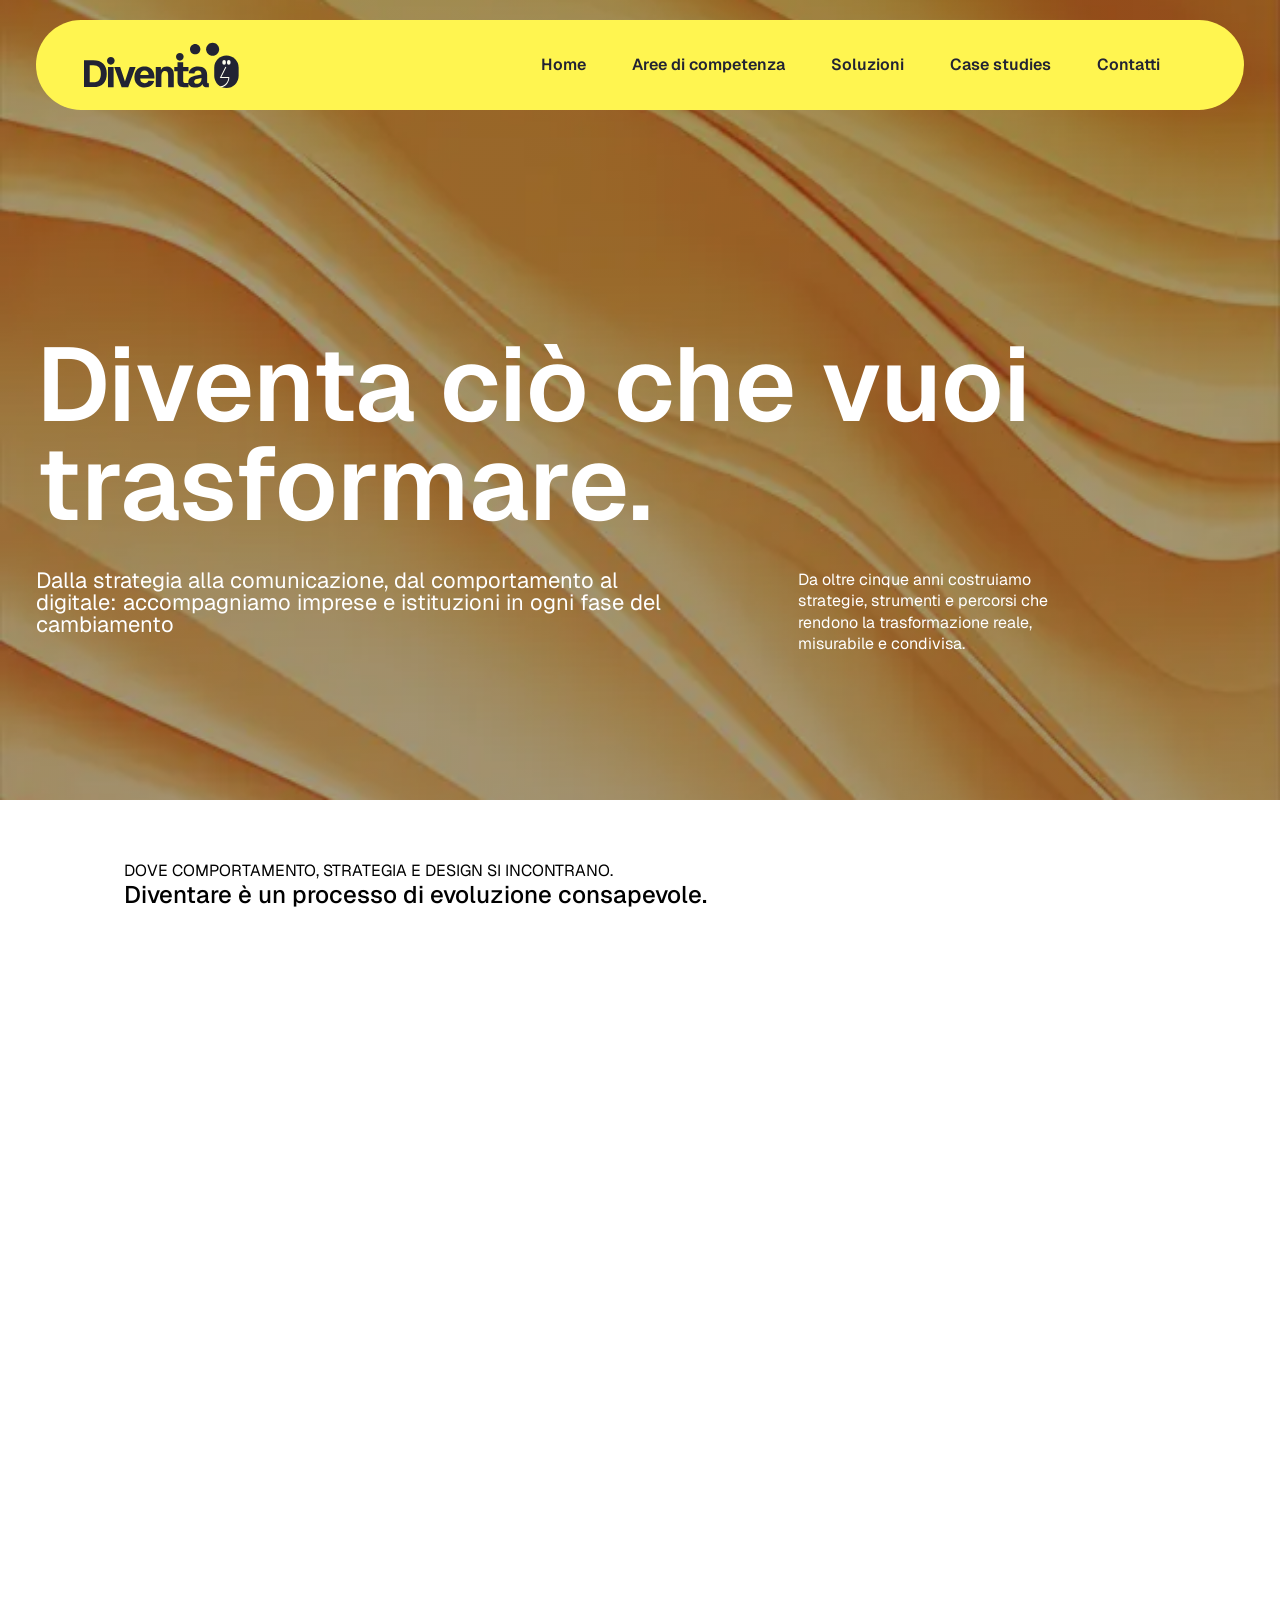
==== index.html @ 28623550 "delirio" ====
<!doctype html>
<html lang="it">
    <head>
        <meta charset="UTF-8" />
        <meta name="viewport" content="width=device-width, initial-scale=1.0" />
        <link rel="stylesheet" href="./css/style.css" />
        <title>Diventa</title>
    </head>
    <body>
        <section class="hero">
            <header class="header">
                <div class="contenuto-header">
                    <div class="container-logo">
                        <img src="./img/Logo.svg" />
                    </div>
                    <div class="container-menu">
                        <nav>
                            <a class="desktop-menu" href="index.html">Home</a>
                            <a class="desktop-menu" href="#"
                                >Aree di competenza</a
                            >
                            <a class="desktop-menu" href="#">Soluzioni</a>
                            <a class="desktop-menu" href="#">Case studies</a>
                            <a class="desktop-menu" href="#">Contatti</a>
                        </nav>

                        <img
                            class="hamburger-menu"
                            src="./img/hamburger_menu.svg"
                        />
                    </div>
                </div>
            </header>
            <div class="container-titolo-hero">
                <h1 class="display">Diventa ciò che vuoi trasformare.</h1>

                <div class="container-testo-hero">
                    <div class="testo1">
                        <h3>
                            Dalla strategia alla comunicazione, dal
                            comportamento al digitale: accompagniamo imprese e
                            istituzioni in ogni fase del cambiamento
                        </h3>
                    </div>

                    <div class="testo2">
                        <p>
                            Da oltre cinque anni costruiamo strategie, strumenti
                            e percorsi che rendono la trasformazione reale,
                            misurabile e condivisa.
                        </p>
                    </div>
                </div>
            </div>
        </section>
        <section class="editorial-intro">
            <div class="pre-titolo">
                <p>Dove comportamento, strategia e design si incontrano.</p>
            </div>
            <h2>Diventare è un processo di evoluzione consapevole.</h2>
            <div class="container-testo-editorial-intro"></div>
        </section>
        <br /><br /><br /><br /><br /><br /><br /><br /><br /><br /><br /><br /><br /><br /><br /><br /><br /><br /><br /><br /><br /><br /><br /><br /><br /><br /><br /><br /><br /><br /><br /><br /><br /><br /><br /><br /><br /><br /><br /><br /><br /><br /><br /><br /><br /><br /><br /><br /><br /><br /><br /><br /><br /><br /><br /><br /><br /><br /><br /><br /><br /><br /><br /><br /><br /><br /><br /><br /><br /><br /><br /><br /><br /><br /><br /><br /><br /><br /><br /><br /><br /><br /><br /><br /><br /><br /><br /><br /><br /><br /><br /><br /><br /><br /><br /><br /><br /><br /><br /><br /><br /><br /><br /><br /><br /><br /><br /><br /><br /><br /><br /><br /><br /><br /><br /><br /><br /><br /><br /><br /><br /><br /><br />
    </body>
</html>
---- css/style.css ----
/* Importazione del font Geist da Google Fonts */
@import url("https://fonts.googleapis.com/css2?family=Geist:wght@100..900&display=swap");

/* Reset universale: rimuove margini/padding di default e imposta il box-sizing */
* {
    margin: 0;
    padding: 0;
    box-sizing: border-box;
}

body {
    font-family: "Geist", sans-serif;
}

/*TIPOGRAFIA*/
.display {
    font-weight: 600;
    font-size: 72px;
    line-height: 85%;
    letter-spacing: -2%;
}
h1 {
    font-weight: 500;
    font-size: 64px;
    line-height: 95%;
    letter-spacing: -6%;
}
h2 {
    font-weight: 500;
    font-size: 32px;
    line-height: 98%;
    letter-spacing: 0%;
}
h3 {
    font-weight: 400;
    font-size: 22px;
    line-height: 100%;
    letter-spacing: -3%;
}
p {
    font-weight: 400;
    font-size: 16px;
    line-height: 135%;
    letter-spacing: -2%;
}
label {
    font-weight: 600;
    font-size: 14px;
    line-height: 140%;
    letter-spacing: 0%;
    text-transform: uppercase;
}
button {
    font-weight: 400;
    font-size: 14px;
    line-height: 120%;
    letter-spacing: -2%;
}
link {
    font-weight: 400;
    font-size: 10px;
    line-height: 95%;
    letter-spacing: -3%;
}

@media (min-width: 768px) {
    .display {
        font-weight: 600;
        font-size: 48px;
        line-height: 95%;
        letter-spacing: -3%;
    }
    h1 {
        font-weight: 500;
        font-size: 48px;
        line-height: 95%;
        letter-spacing: -3%;
    }
    h2 {
        font-weight: 500;
        font-size: 24px;
        line-height: 109%;
        letter-spacing: 0%;
    }
    h3 {
        font-weight: 400;
        font-size: 22px;
        line-height: 100%;
        letter-spacing: -3%;
    }
    p {
        font-weight: 400;
        font-size: 16px;
        line-height: 135%;
        letter-spacing: -2%;
    }
    label {
        font-weight: 600;
        font-size: 14px;
        line-height: 140%;
        letter-spacing: 0%;
        text-transform: uppercase;
    }
    button {
        font-weight: 400;
        font-size: 14px;
        line-height: 120%;
        letter-spacing: -2%;
    }
    link {
        font-weight: 400;
        font-size: 10px;
        line-height: 95%;
        letter-spacing: -3%;
    }
}

/* Hero section: sfondo con overlay scuro per migliorare la leggibilità del testo */
.hero {
    background-image:
        linear-gradient(rgba(31, 31, 31, 0.4), rgba(31, 31, 31, 0.4)),
        url(../img/header_bg.webp);
    width: 100%;
    height: 800px;
    background-size: cover;
    background-position: center;
    background-repeat: no-repeat;
    align-items: center;
    padding: 20px 36px;
    justify-items: center;
}

/* Barra di navigazione: posizionata in modo "sticky" per rimanere visibile allo scroll */
.header {
    background-color: #fff550;
    width: 100%;
    height: 90px;
    border-radius: 49px;
    display: flex;
    flex-direction: row;
    position: sticky;
    top: 20px;
    z-index: 1000;
}

.contenuto-header {
    width: 100%;
    display: flex;
    align-items: center;
    padding: 0 48px;
}

.container-logo {
    display: inline-block;
}

/* Stile globale per i link della navigazione */
a {
    color: #222333;
    text-decoration: none;
    font-size: 16px;
    line-height: 120%;
    letter-spacing: -2%;
    font-weight: 600;
}

/* Media Query: Tablet e Smartphone (sotto i 1024px) */
@media (max-width: 1023px) {
    .desktop-menu {
        display: none; /* Nasconde il menu esteso */
    }
    .container-menu {
        display: flex;
        flex-direction: row-reverse;
        flex-grow: 1;
    }
}

/* Media Query: Desktop (sopra i 1024px) */
@media (min-width: 1024px) {
    .hamburger-menu {
        display: none; /* Nasconde l'icona menu mobile */
    }
    .container-menu {
        flex-grow: 1;
    }
    .container-menu nav {
        display: flex;
        flex-direction: row;
        justify-content: flex-end;
        width: 100%;
        gap: 46px;
        padding-right: 36px;
        box-sizing: border-box;
    }
}

/* Sezione titolo principale: posizionata dinamicamente rispetto alla viewport */
.container-titolo-hero {
    position: relative;
    top: 25vh;
    width: 80vw;
}

.display {
    color: white;
}

/* Contenitore per i testi secondari sotto il titolo */
.container-testo-hero {
    display: flex;
    flex-direction: column;
    position: relative;
    top: 36px;
}

.testo1 {
    color: white;
}

.testo2 {
    position: relative;
    top: 12px;
    color: white;
}

/* Responsive: Aumento dimensioni font e gestione spazi per Tablet/Desktop */
@media (min-width: 768px) {
    .container-titolo-hero h1 {
        font-size: 72px;
    }
    .testo2 {
        top: 24px;
        width: 53%; /* Riduce la larghezza per una migliore leggibilità */
    }
}

/* Responsive: Ottimizzazione finale per Desktop */
@media (min-width: 1024px) {
    .container-titolo-hero h1 {
        font-size: 104px;
    }

    .container-testo-hero {
        flex-direction: row; /* Dispone testo1 e testo2 affiancati */
    }

    .testo1 {
        padding-right: 106px;
    }

    .testo2 {
        top: 0px; /* Allineamento corretto quando in riga */
    }
}

.editorial-intro {
    width: 100%;
    height: 607px;
    align-items: center;
    padding: 60px 124px;
    justify-items: center;
}

.pre-titolo {
    font-weight: 600;
    font-size: 14px;
    line-height: 100%;
    letter-spacing: 0%;
    text-transform: uppercase;
}
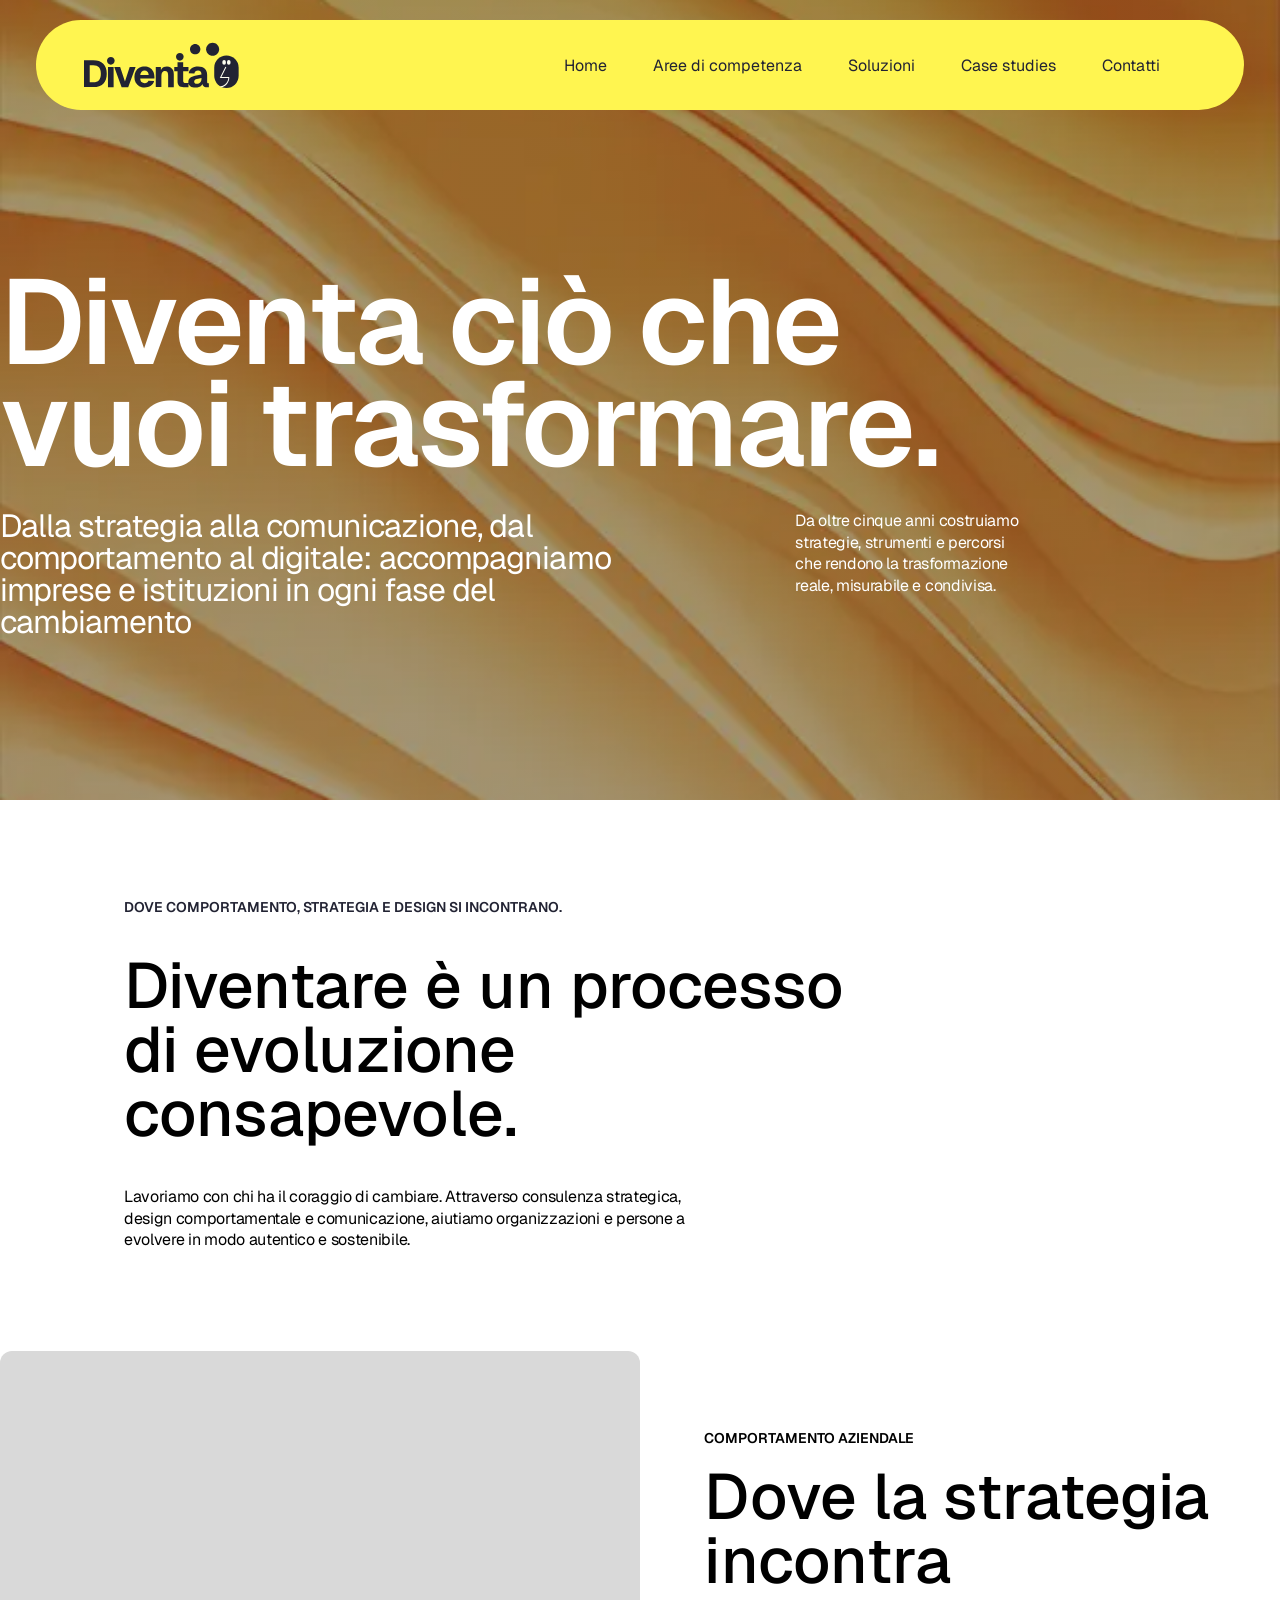
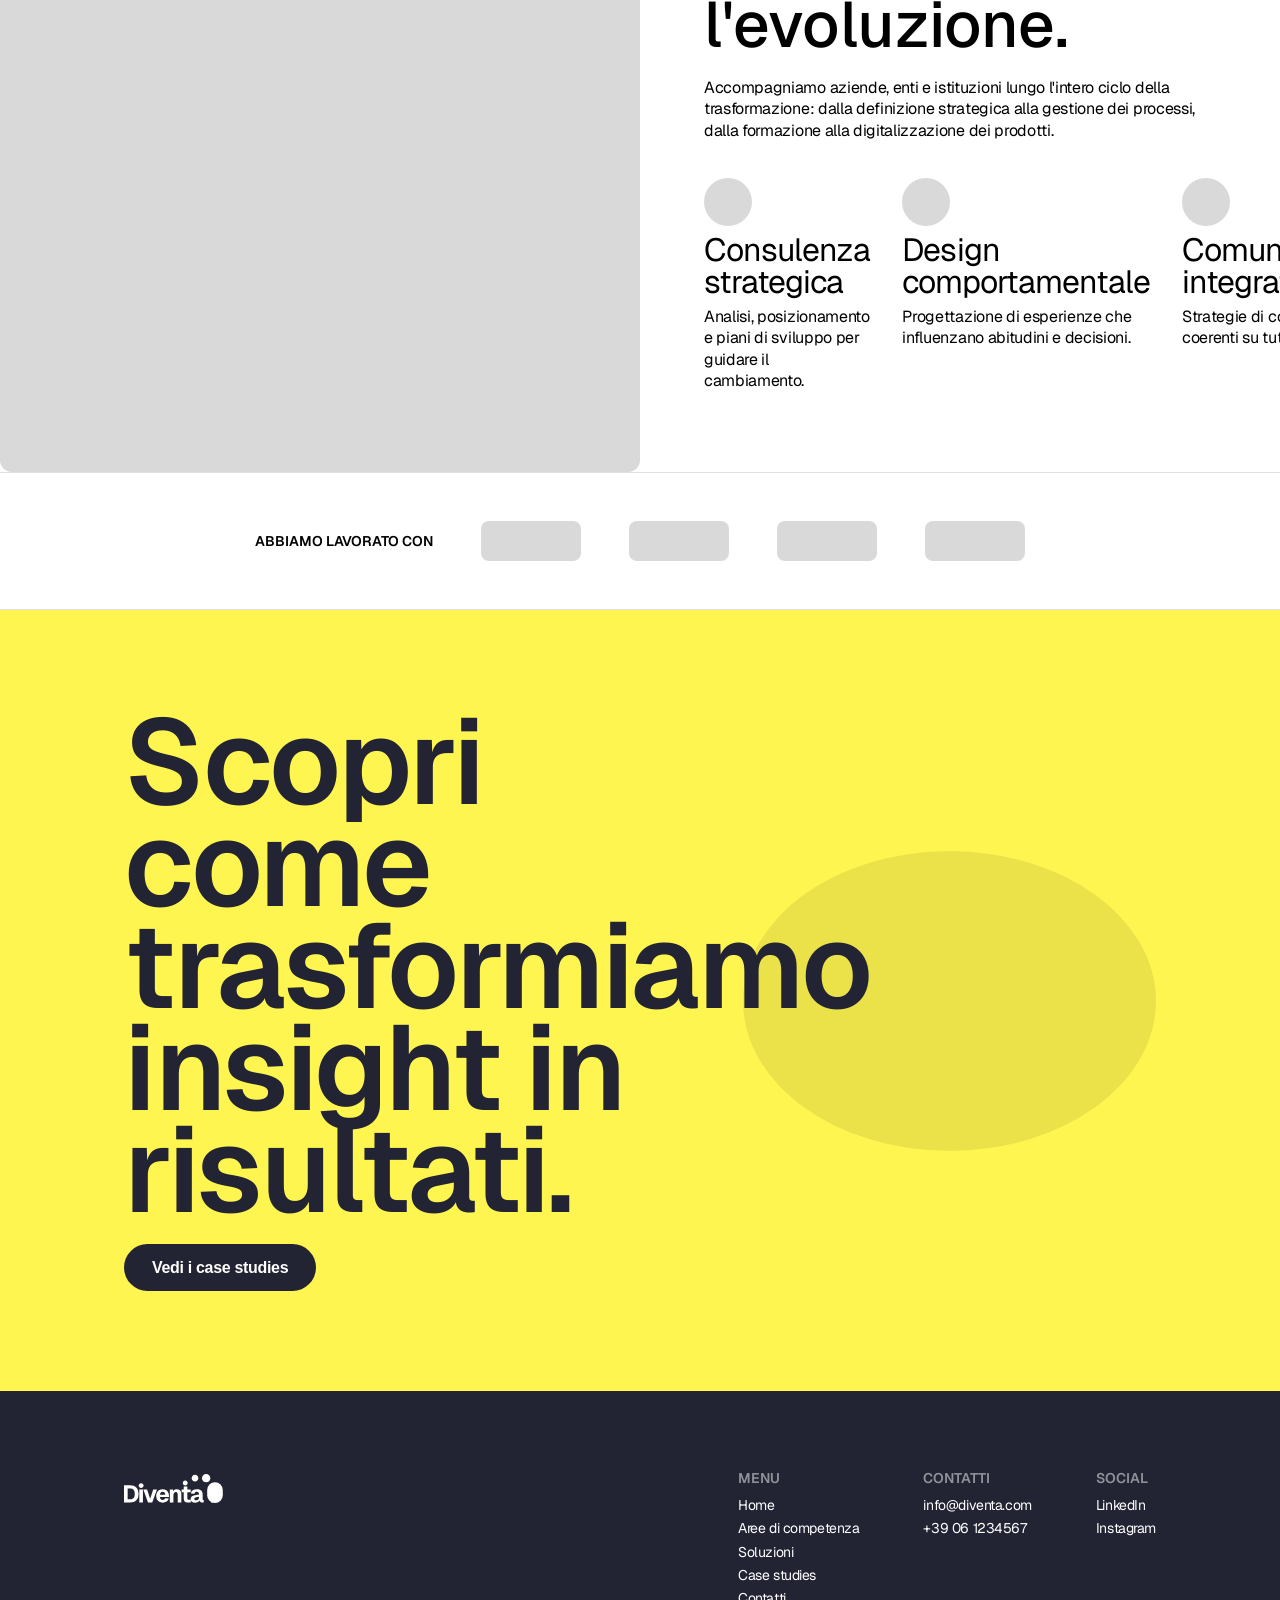
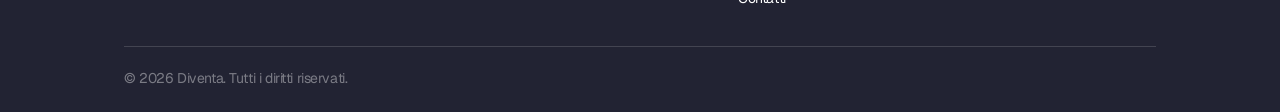
==== commit 0fbc2b0d: "tipografy" ====
--- a/index.html
+++ b/index.html
@@ -7,7 +7,7 @@
         <title>Diventa</title>
     </head>
     <body>
-        <section class="hero">
+        <div class="container-header">
             <header class="header">
                 <div class="contenuto-header">
                     <div class="container-logo">
@@ -31,6 +31,9 @@
                     </div>
                 </div>
             </header>
+        </div>
+
+        <section class="hero">
             <div class="container-titolo-hero">
                 <h1 class="display">Diventa ciò che vuoi trasformare.</h1>
 
@@ -53,13 +56,96 @@
                 </div>
             </div>
         </section>
+        <!-- Editorial Intro -->
         <section class="editorial-intro">
-            <div class="pre-titolo">
-                <p>Dove comportamento, strategia e design si incontrano.</p>
+            <p class="pre-titolo">Dove comportamento, strategia e design si incontrano.</p>
+            <h2>Diventare è un processo di evoluzione consapevole.</h2>
+            <div class="container-testo-editorial-intro">
+                <p>Lavoriamo con chi ha il coraggio di cambiare. Attraverso consulenza strategica, design comportamentale e comunicazione, aiutiamo organizzazioni e persone a evolvere in modo autentico e sostenibile.</p>
             </div>
-            <h2>Diventare è un processo di evoluzione consapevole.</h2>
-            <div class="container-testo-editorial-intro"></div>
         </section>
-        <br /><br /><br /><br /><br /><br /><br /><br /><br /><br /><br /><br /><br /><br /><br /><br /><br /><br /><br /><br /><br /><br /><br /><br /><br /><br /><br /><br /><br /><br /><br /><br /><br /><br /><br /><br /><br /><br /><br /><br /><br /><br /><br /><br /><br /><br /><br /><br /><br /><br /><br /><br /><br /><br /><br /><br /><br /><br /><br /><br /><br /><br /><br /><br /><br /><br /><br /><br /><br /><br /><br /><br /><br /><br /><br /><br /><br /><br /><br /><br /><br /><br /><br /><br /><br /><br /><br /><br /><br /><br /><br /><br /><br /><br /><br /><br /><br /><br /><br /><br /><br /><br /><br /><br /><br /><br /><br /><br /><br /><br /><br /><br /><br /><br /><br /><br /><br /><br /><br /><br /><br /><br /><br />
+
+        <!-- Strategia -->
+        <section class="strategia">
+            <div class="strategia-img">
+                <div class="placeholder-img" aria-label="Immagine placeholder"></div>
+            </div>
+            <div class="strategia-contenuto">
+                <p class="pre-titolo">Comportamento aziendale</p>
+                <h2>Dove la strategia incontra l'evoluzione.</h2>
+                <p>Accompagniamo aziende, enti e istituzioni lungo l'intero ciclo della trasformazione: dalla definizione strategica alla gestione dei processi, dalla formazione alla digitalizzazione dei prodotti.</p>
+                <div class="strategia-features">
+                    <div class="feature">
+                        <div class="feature-icon placeholder-icon"></div>
+                        <h3>Consulenza strategica</h3>
+                        <p>Analisi, posizionamento e piani di sviluppo per guidare il cambiamento.</p>
+                    </div>
+                    <div class="feature">
+                        <div class="feature-icon placeholder-icon"></div>
+                        <h3>Design comportamentale</h3>
+                        <p>Progettazione di esperienze che influenzano abitudini e decisioni.</p>
+                    </div>
+                    <div class="feature">
+                        <div class="feature-icon placeholder-icon"></div>
+                        <h3>Comunicazione integrata</h3>
+                        <p>Strategie di comunicazione coerenti su tutti i canali.</p>
+                    </div>
+                </div>
+            </div>
+        </section>
+
+        <!-- Partner -->
+        <section class="partner">
+            <p class="pre-titolo">Abbiamo lavorato con</p>
+            <div class="partner-loghi">
+                <div class="placeholder-logo" aria-label="Logo partner 1"></div>
+                <div class="placeholder-logo" aria-label="Logo partner 2"></div>
+                <div class="placeholder-logo" aria-label="Logo partner 3"></div>
+                <div class="placeholder-logo" aria-label="Logo partner 4"></div>
+            </div>
+        </section>
+
+        <!-- CTA Case Studies -->
+        <section class="cta-case-studies">
+            <div class="cta-contenuto">
+                <h2 class="display">Scopri come trasformiamo insight in risultati.</h2>
+                <button>Vedi i case studies</button>
+            </div>
+            <div class="cta-decorazioni">
+                <div class="placeholder-img placeholder-deco" aria-label="Decorazione"></div>
+            </div>
+        </section>
+
+        <!-- Footer -->
+        <footer class="footer">
+            <div class="footer-top">
+                <div class="footer-logo">
+                    <img src="./img/Logo.svg" alt="Diventa logo" />
+                </div>
+                <nav class="footer-nav">
+                    <div class="footer-col">
+                        <p class="pre-titolo">Menu</p>
+                        <a href="index.html" class="link">Home</a>
+                        <a href="#" class="link">Aree di competenza</a>
+                        <a href="#" class="link">Soluzioni</a>
+                        <a href="#" class="link">Case studies</a>
+                        <a href="#" class="link">Contatti</a>
+                    </div>
+                    <div class="footer-col">
+                        <p class="pre-titolo">Contatti</p>
+                        <span class="link">info@diventa.com</span>
+                        <span class="link">+39 06 1234567</span>
+                    </div>
+                    <div class="footer-col">
+                        <p class="pre-titolo">Social</p>
+                        <a href="#" class="link">LinkedIn</a>
+                        <a href="#" class="link">Instagram</a>
+                    </div>
+                </nav>
+            </div>
+            <div class="footer-bottom">
+                <span class="link">&copy; 2026 Diventa. Tutti i diritti riservati.</span>
+            </div>
+        </footer>
     </body>
 </html>
--- a/css/style.css
+++ b/css/style.css
@@ -12,106 +12,148 @@
     font-family: "Geist", sans-serif;
 }
 
-/*TIPOGRAFIA*/
+/*TIPOGRAFIA — Mobile first (base) */
 .display {
     font-weight: 600;
-    font-size: 72px;
+    font-size: 48px;
     line-height: 85%;
-    letter-spacing: -2%;
+    letter-spacing: -0.02em;
 }
 h1 {
     font-weight: 500;
-    font-size: 64px;
+    font-size: 48px;
     line-height: 95%;
-    letter-spacing: -6%;
+    letter-spacing: -0.06em;
 }
 h2 {
     font-weight: 500;
-    font-size: 32px;
+    font-size: 36px;
     line-height: 98%;
-    letter-spacing: 0%;
+    letter-spacing: 0;
 }
 h3 {
     font-weight: 400;
     font-size: 22px;
     line-height: 100%;
-    letter-spacing: -3%;
+    letter-spacing: -0.03em;
 }
 p {
     font-weight: 400;
     font-size: 16px;
     line-height: 135%;
-    letter-spacing: -2%;
+    letter-spacing: -0.02em;
 }
 label {
     font-weight: 600;
     font-size: 14px;
     line-height: 140%;
-    letter-spacing: 0%;
+    letter-spacing: 0;
     text-transform: uppercase;
 }
 button {
     font-weight: 400;
     font-size: 14px;
     line-height: 120%;
-    letter-spacing: -2%;
-}
-link {
+    letter-spacing: -0.02em;
+}
+.link {
     font-weight: 400;
     font-size: 10px;
     line-height: 95%;
-    letter-spacing: -3%;
-}
-
+    letter-spacing: -0.03em;
+}
+
+/* Tipografia — Tablet */
 @media (min-width: 768px) {
     .display {
+        font-size: 72px;
+        line-height: 95%;
+        letter-spacing: -0.03em;
+    }
+    h1 {
+        font-size: 64px;
+        line-height: 95%;
+        letter-spacing: -0.03em;
+    }
+    h2 {
+        font-size: 32px;
+        line-height: 100%;
+    }
+    h3 {
+        font-size: 26px;
+    }
+    h4 {
+        font-weight: 400;
+        font-size: 20px;
+        line-height: 100%;
+        letter-spacing: -0.02em;
+    }
+    h5 {
+        font-weight: 400;
+        font-size: 12px;
+        line-height: 100%;
+        letter-spacing: -0.02em;
+    }
+    h6 {
         font-weight: 600;
-        font-size: 48px;
-        line-height: 95%;
-        letter-spacing: -3%;
-    }
-    h1 {
-        font-weight: 500;
-        font-size: 48px;
-        line-height: 95%;
-        letter-spacing: -3%;
-    }
-    h2 {
-        font-weight: 500;
-        font-size: 24px;
-        line-height: 109%;
-        letter-spacing: 0%;
-    }
-    h3 {
+        font-size: 14px;
+        line-height: 100%;
+        letter-spacing: 0;
+        text-transform: uppercase;
+    }
+    .p1 {
         font-weight: 400;
-        font-size: 22px;
-        line-height: 100%;
-        letter-spacing: -3%;
-    }
-    p {
+        font-size: 32px;
+        line-height: 135%;
+        letter-spacing: -0.02em;
+    }
+    .p2 {
         font-weight: 400;
         font-size: 16px;
         line-height: 135%;
-        letter-spacing: -2%;
-    }
-    label {
+        letter-spacing: -0.02em;
+    }
+    .p3 {
         font-weight: 600;
         font-size: 14px;
         line-height: 140%;
-        letter-spacing: 0%;
+        letter-spacing: 0;
         text-transform: uppercase;
     }
     button {
+        font-weight: 600;
+        font-size: 16px;
+    }
+    .link {
+        font-size: 13px;
+    }
+}
+
+/* Tipografia — Desktop */
+@media (min-width: 1024px) {
+    .display {
+        font-size: 120px;
+        line-height: 85%;
+        letter-spacing: -0.02em;
+    }
+    h1 {
+        font-size: 72px;
+    }
+    h2 {
+        font-size: 64px;
+    }
+    h3 {
         font-weight: 400;
+        font-size: 32px;
+    }
+    h4 {
+        font-size: 20px;
+    }
+    h5 {
+        font-size: 12px;
+    }
+    .link {
         font-size: 14px;
-        line-height: 120%;
-        letter-spacing: -2%;
-    }
-    link {
-        font-weight: 400;
-        font-size: 10px;
-        line-height: 95%;
-        letter-spacing: -3%;
     }
 }
 
@@ -126,10 +168,14 @@
     background-position: center;
     background-repeat: no-repeat;
     align-items: center;
+    justify-items: center;
+}
+.container-header {
+    width: 100%;
     padding: 20px 36px;
-    justify-items: center;
-}
-
+    position: fixed;
+    z-index: 1000;
+}
 /* Barra di navigazione: posizionata in modo "sticky" per rimanere visibile allo scroll */
 .header {
     background-color: #fff550;
@@ -138,9 +184,7 @@
     border-radius: 49px;
     display: flex;
     flex-direction: row;
-    position: sticky;
     top: 20px;
-    z-index: 1000;
 }
 
 .contenuto-header {
@@ -158,10 +202,6 @@
 a {
     color: #222333;
     text-decoration: none;
-    font-size: 16px;
-    line-height: 120%;
-    letter-spacing: -2%;
-    font-weight: 600;
 }
 
 /* Media Query: Tablet e Smartphone (sotto i 1024px) */
@@ -198,7 +238,7 @@
 /* Sezione titolo principale: posizionata dinamicamente rispetto alla viewport */
 .container-titolo-hero {
     position: relative;
-    top: 25vh;
+    top: 30vh;
     width: 80vw;
 }
 
@@ -224,23 +264,16 @@
     color: white;
 }
 
-/* Responsive: Aumento dimensioni font e gestione spazi per Tablet/Desktop */
-@media (min-width: 768px) {
-    .container-titolo-hero h1 {
-        font-size: 72px;
-    }
+/* Responsive: gestione spazi per Tablet/Desktop */
+@media (min-width: 768px) {
     .testo2 {
         top: 24px;
-        width: 53%; /* Riduce la larghezza per una migliore leggibilità */
+        width: 60%;
     }
 }
 
 /* Responsive: Ottimizzazione finale per Desktop */
 @media (min-width: 1024px) {
-    .container-titolo-hero h1 {
-        font-size: 104px;
-    }
-
     .container-testo-hero {
         flex-direction: row; /* Dispone testo1 e testo2 affiancati */
     }
@@ -254,18 +287,283 @@
     }
 }
 
-.editorial-intro {
-    width: 100%;
-    height: 607px;
-    align-items: center;
-    padding: 60px 124px;
-    justify-items: center;
-}
-
+/* Placeholder generici */
+.placeholder-img {
+    width: 100%;
+    height: 100%;
+    background-color: #d9d9d9;
+    border-radius: 12px;
+}
+.placeholder-icon {
+    width: 48px;
+    height: 48px;
+    border-radius: 50%;
+    background-color: #d9d9d9;
+}
+.placeholder-logo {
+    width: 100px;
+    height: 40px;
+    background-color: #d9d9d9;
+    border-radius: 8px;
+}
+
+/* Pre-titolo (label) */
 .pre-titolo {
     font-weight: 600;
     font-size: 14px;
     line-height: 100%;
-    letter-spacing: 0%;
+    letter-spacing: 0;
     text-transform: uppercase;
 }
+
+/* ==================== EDITORIAL INTRO ==================== */
+.editorial-intro {
+    width: 100%;
+    padding: 60px 24px;
+    display: flex;
+    flex-direction: column;
+    gap: 24px;
+}
+.editorial-intro .pre-titolo {
+    color: #222333;
+}
+.container-testo-editorial-intro {
+    max-width: 600px;
+}
+
+@media (min-width: 768px) {
+    .editorial-intro {
+        padding: 80px 48px;
+        gap: 32px;
+    }
+}
+@media (min-width: 1024px) {
+    .editorial-intro {
+        padding: 100px 124px;
+        gap: 40px;
+    }
+    .editorial-intro h2 {
+        max-width: 70%;
+    }
+}
+
+/* ==================== STRATEGIA ==================== */
+.strategia {
+    width: 100%;
+    display: flex;
+    flex-direction: column;
+}
+.strategia-img {
+    width: 100%;
+    height: 300px;
+}
+.strategia-contenuto {
+    padding: 40px 24px;
+    display: flex;
+    flex-direction: column;
+    gap: 20px;
+}
+.strategia-features {
+    display: flex;
+    flex-direction: column;
+    gap: 24px;
+    margin-top: 16px;
+}
+.feature {
+    display: flex;
+    flex-direction: column;
+    gap: 8px;
+}
+.feature-icon {
+    flex-shrink: 0;
+}
+
+@media (min-width: 768px) {
+    .strategia-img {
+        height: 400px;
+    }
+    .strategia-contenuto {
+        padding: 60px 48px;
+    }
+    .strategia-features {
+        flex-direction: row;
+        gap: 32px;
+    }
+    .feature {
+        flex: 1;
+    }
+}
+@media (min-width: 1024px) {
+    .strategia {
+        flex-direction: row;
+    }
+    .strategia-img {
+        width: 50%;
+        height: auto;
+        min-height: 600px;
+    }
+    .strategia-contenuto {
+        width: 50%;
+        padding: 80px 64px;
+        justify-content: center;
+    }
+}
+
+/* ==================== PARTNER ==================== */
+.partner {
+    width: 100%;
+    padding: 40px 24px;
+    display: flex;
+    flex-direction: column;
+    align-items: center;
+    gap: 24px;
+    border-top: 1px solid #e0e0e0;
+    border-bottom: 1px solid #e0e0e0;
+}
+.partner-loghi {
+    display: flex;
+    flex-wrap: wrap;
+    justify-content: center;
+    align-items: center;
+    gap: 32px;
+}
+
+@media (min-width: 768px) {
+    .partner {
+        padding: 48px;
+        flex-direction: row;
+        justify-content: center;
+        gap: 48px;
+    }
+    .partner-loghi {
+        gap: 48px;
+    }
+}
+@media (min-width: 1024px) {
+    .partner {
+        padding: 48px 124px;
+    }
+}
+
+/* ==================== CTA CASE STUDIES ==================== */
+.cta-case-studies {
+    width: 100%;
+    background-color: #fff550;
+    padding: 60px 24px;
+    display: flex;
+    flex-direction: column;
+    align-items: center;
+    gap: 40px;
+    overflow: hidden;
+    position: relative;
+}
+.cta-contenuto {
+    display: flex;
+    flex-direction: column;
+    gap: 24px;
+    z-index: 1;
+}
+.cta-contenuto .display {
+    color: #222333;
+}
+.cta-contenuto button {
+    align-self: flex-start;
+    padding: 14px 28px;
+    background-color: #222333;
+    color: #fff;
+    border: none;
+    border-radius: 30px;
+    cursor: pointer;
+}
+.cta-decorazioni {
+    width: 100%;
+    max-width: 300px;
+    height: 200px;
+}
+.placeholder-deco {
+    border-radius: 50%;
+    background-color: rgba(0, 0, 0, 0.08);
+}
+
+@media (min-width: 768px) {
+    .cta-case-studies {
+        padding: 80px 48px;
+        flex-direction: row;
+        justify-content: space-between;
+        align-items: center;
+    }
+    .cta-contenuto {
+        max-width: 55%;
+    }
+    .cta-decorazioni {
+        max-width: 40%;
+        height: 300px;
+    }
+}
+@media (min-width: 1024px) {
+    .cta-case-studies {
+        padding: 100px 124px;
+    }
+}
+
+/* ==================== FOOTER ==================== */
+.footer {
+    width: 100%;
+    background-color: #222333;
+    color: #fff;
+    padding: 48px 24px 24px;
+}
+.footer-top {
+    display: flex;
+    flex-direction: column;
+    gap: 40px;
+    padding-bottom: 40px;
+    border-bottom: 1px solid rgba(255, 255, 255, 0.15);
+}
+.footer-logo img {
+    height: 32px;
+    filter: brightness(0) invert(1);
+}
+.footer-nav {
+    display: flex;
+    flex-direction: column;
+    gap: 32px;
+}
+.footer-col {
+    display: flex;
+    flex-direction: column;
+    gap: 10px;
+}
+.footer-col .pre-titolo {
+    color: rgba(255, 255, 255, 0.5);
+    margin-bottom: 4px;
+}
+.footer-col .link,
+.footer-col a {
+    color: #fff;
+}
+.footer-bottom {
+    padding-top: 20px;
+}
+.footer-bottom .link {
+    color: rgba(255, 255, 255, 0.4);
+}
+
+@media (min-width: 768px) {
+    .footer {
+        padding: 60px 48px 24px;
+    }
+    .footer-top {
+        flex-direction: row;
+        justify-content: space-between;
+    }
+    .footer-nav {
+        flex-direction: row;
+        gap: 64px;
+    }
+}
+@media (min-width: 1024px) {
+    .footer {
+        padding: 80px 124px 24px;
+    }
+}
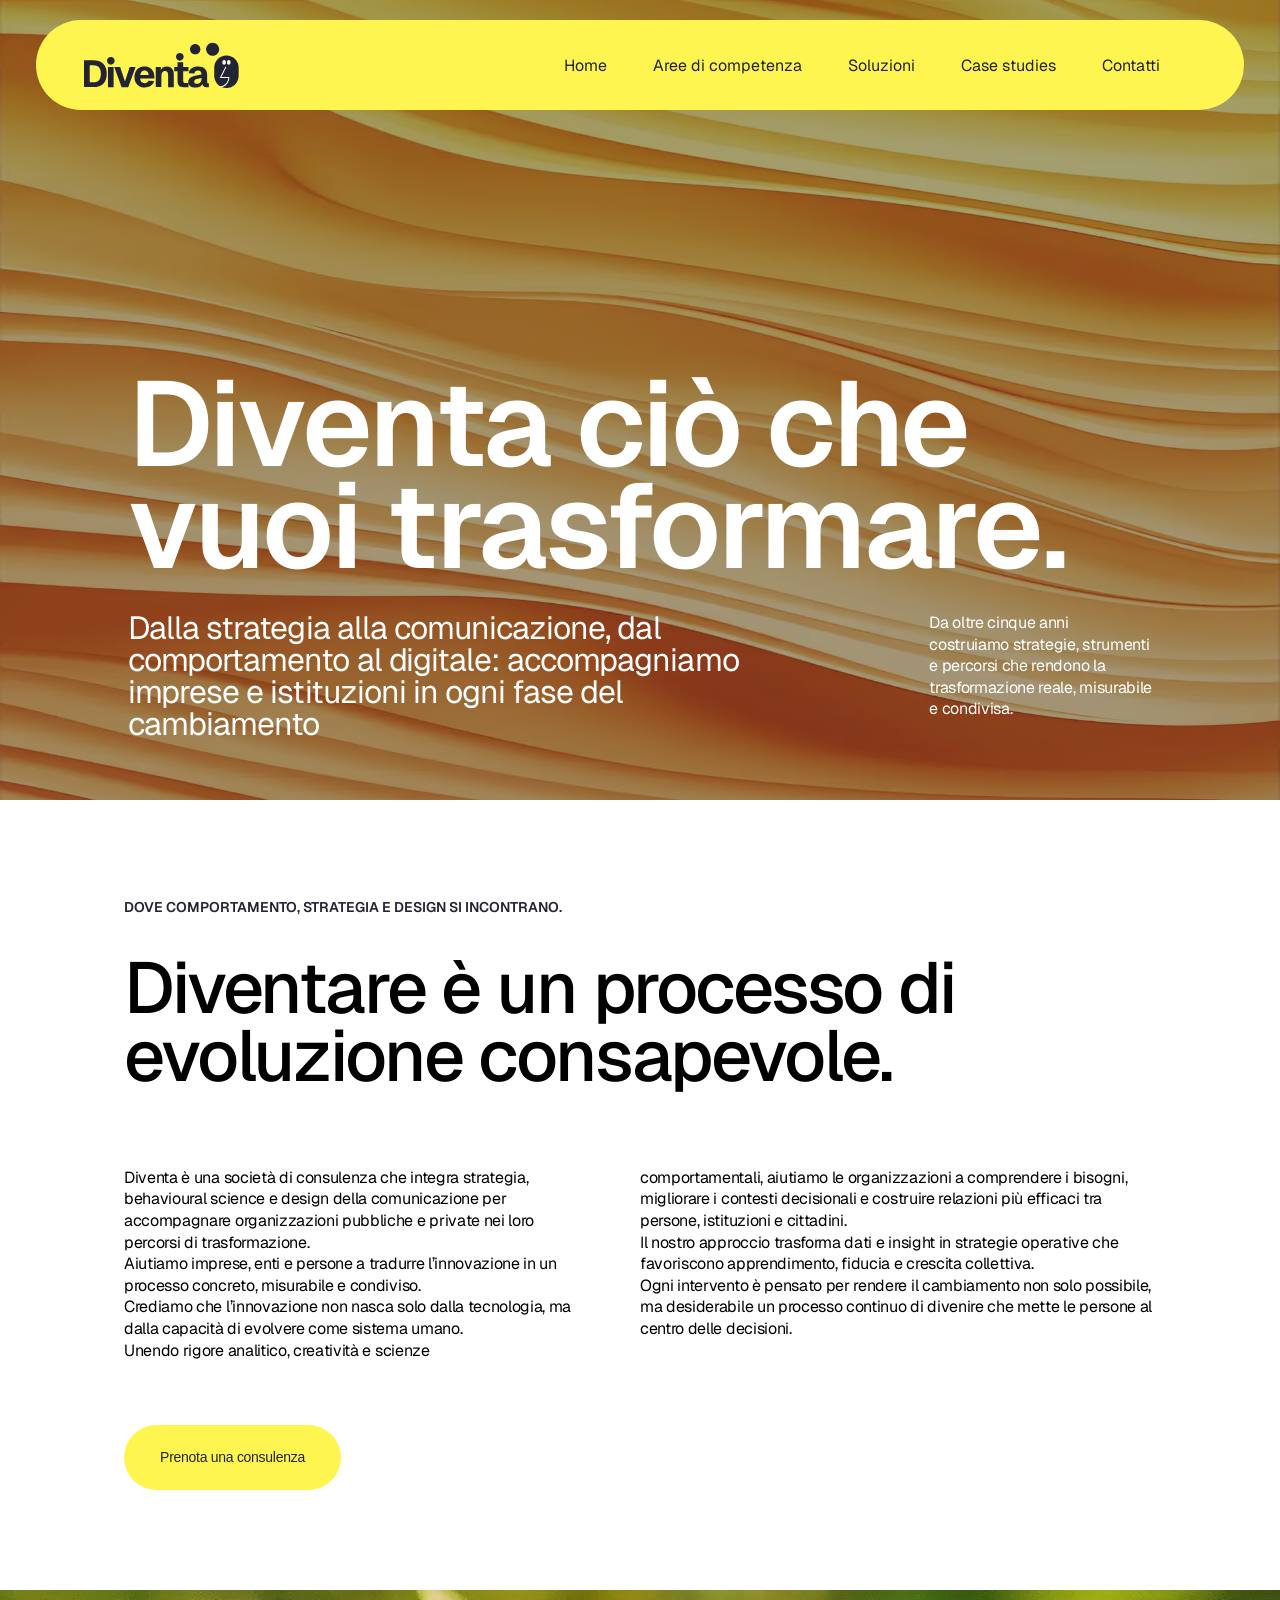
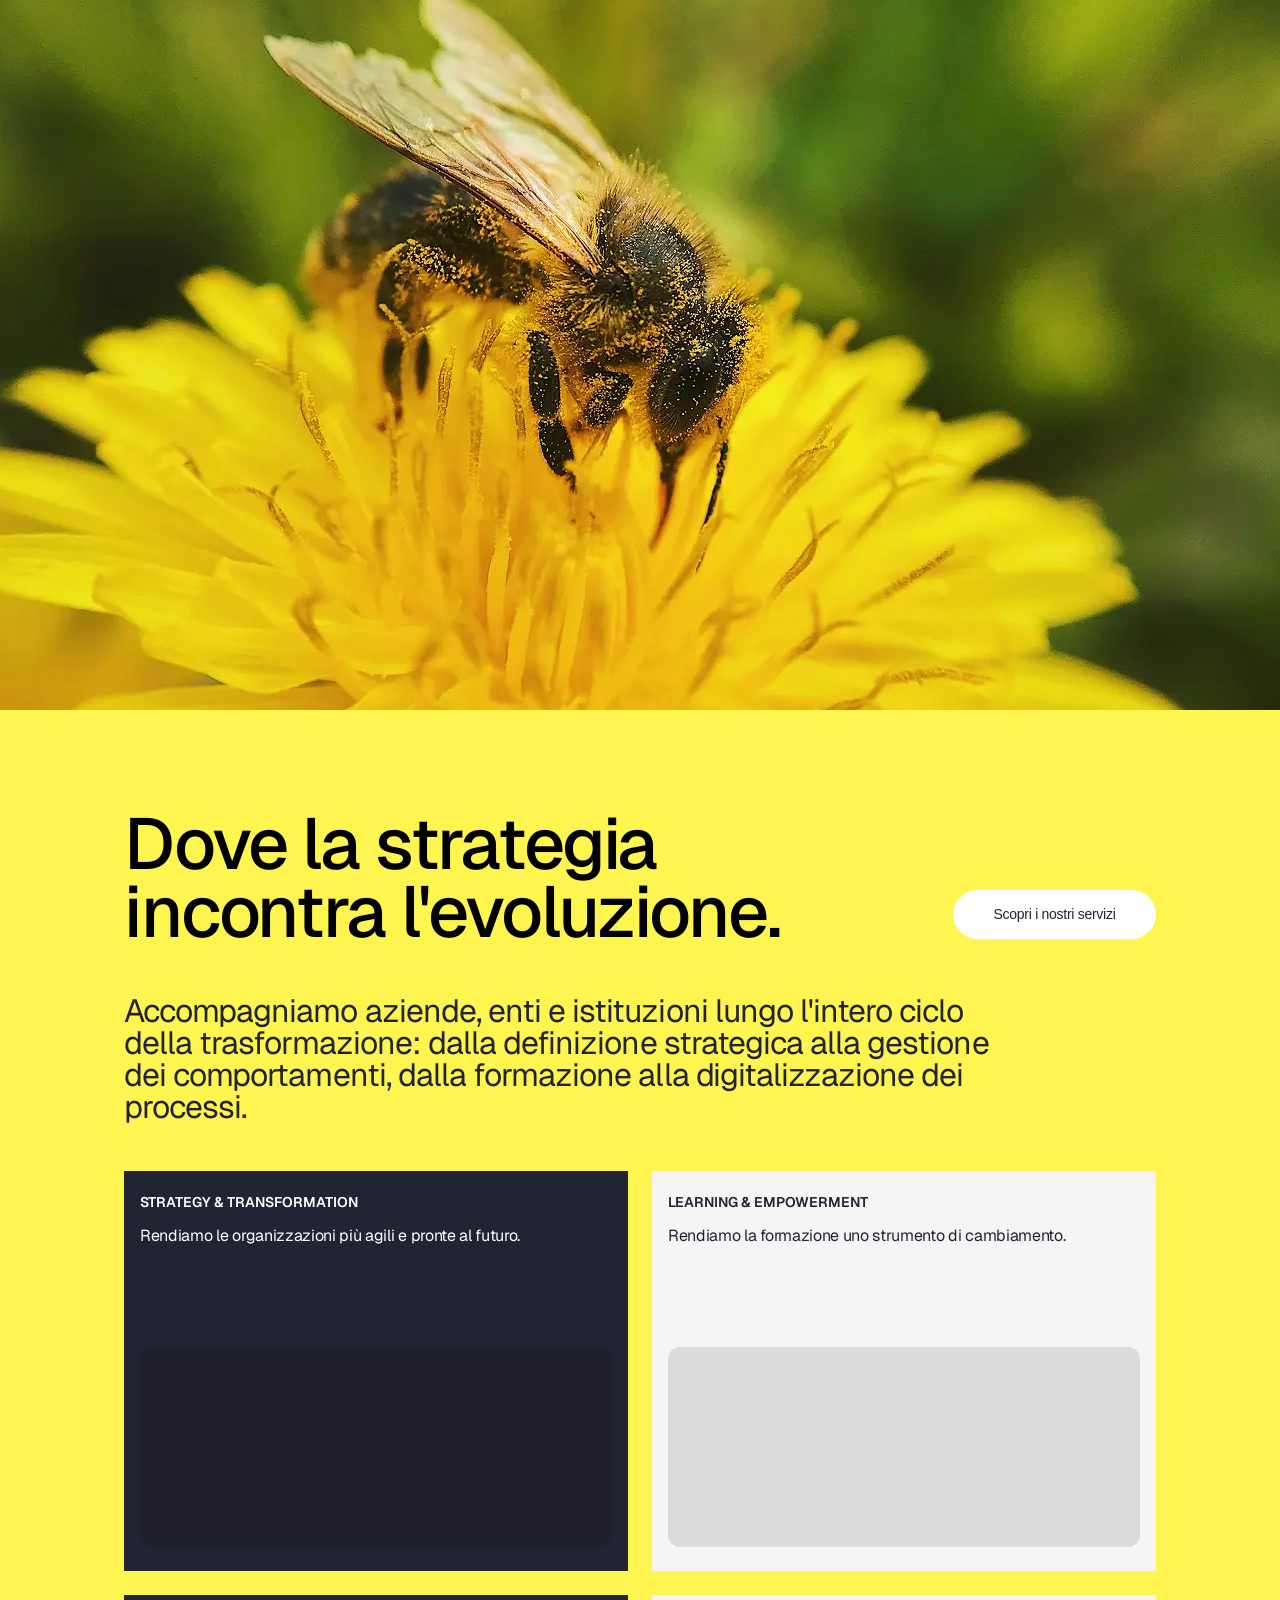
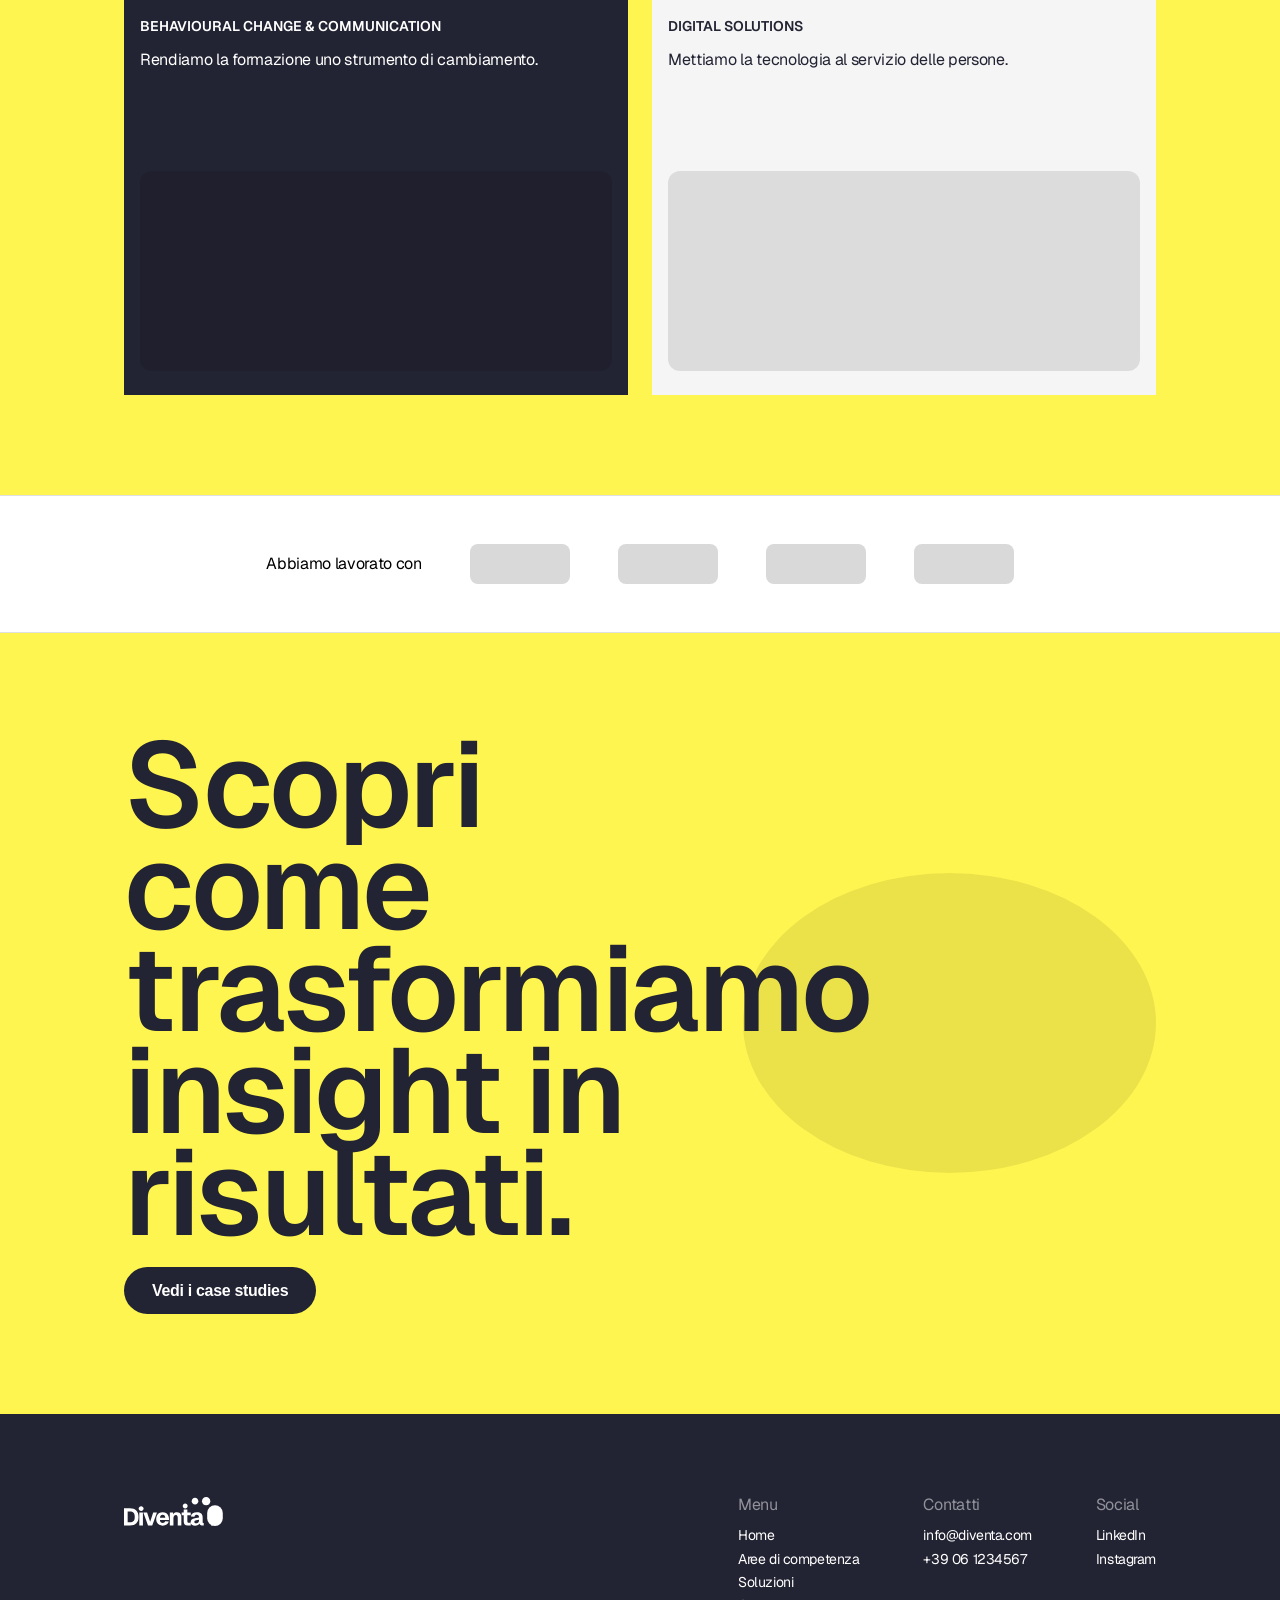
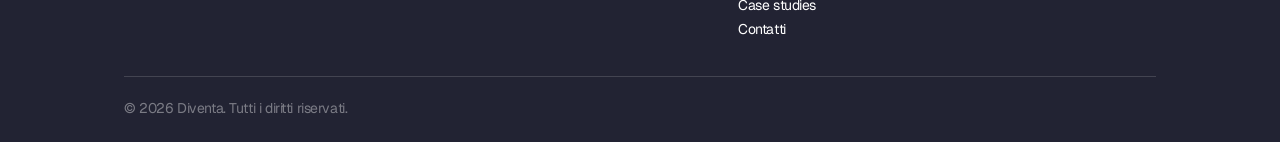
==== commit f9d6dcb6: "strategia" ====
--- a/index.html
+++ b/index.html
@@ -58,38 +58,75 @@
         </section>
         <!-- Editorial Intro -->
         <section class="editorial-intro">
-            <p class="pre-titolo">Dove comportamento, strategia e design si incontrano.</p>
-            <h2>Diventare è un processo di evoluzione consapevole.</h2>
+            <label class="pre-titolo">
+                Dove comportamento, strategia e design si incontrano.
+            </label>
+            <h1>Diventare è un processo di evoluzione consapevole.</h1>
             <div class="container-testo-editorial-intro">
-                <p>Lavoriamo con chi ha il coraggio di cambiare. Attraverso consulenza strategica, design comportamentale e comunicazione, aiutiamo organizzazioni e persone a evolvere in modo autentico e sostenibile.</p>
+                <p class="testo1">
+                    Diventa è una società di consulenza che integra strategia,
+                    behavioural science e design della comunicazione per
+                    accompagnare organizzazioni pubbliche e private nei loro
+                    percorsi di trasformazione.<br />Aiutiamo imprese, enti e
+                    persone a tradurre l’innovazione in un processo concreto,
+                    misurabile e condiviso.<br />Crediamo che l’innovazione non
+                    nasca solo dalla tecnologia, ma dalla capacità di evolvere
+                    come sistema umano.<br />Unendo rigore analitico, creatività
+                    e scienze
+                </p>
+                <p class="testo2">
+                    comportamentali, aiutiamo le organizzazioni a comprendere i
+                    bisogni, migliorare i contesti decisionali e costruire
+                    relazioni più efficaci tra persone, istituzioni e
+                    cittadini.<br />
+                    Il nostro approccio trasforma dati e insight in strategie
+                    operative che favoriscono apprendimento, fiducia e crescita
+                    collettiva.<br />
+                    Ogni intervento è pensato per rendere il cambiamento non
+                    solo possibile, ma desiderabile un processo continuo di
+                    divenire che mette le persone al centro delle decisioni.
+                </p>
             </div>
+            <button>Prenota una consulenza</button>
         </section>
-
+        <!--immagine divisoria-->
+        <img class="immagine-ape" src="./img/Media_divided_Section.webp" />
         <!-- Strategia -->
         <section class="strategia">
-            <div class="strategia-img">
-                <div class="placeholder-img" aria-label="Immagine placeholder"></div>
+            <div class="strategia-header">
+                <h1>Dove la strategia incontra l'evoluzione.</h1>
+                <div class="bottone-servizi">
+                    <button>Scopri i nostri servizi</button>
+                </div>
             </div>
-            <div class="strategia-contenuto">
-                <p class="pre-titolo">Comportamento aziendale</p>
-                <h2>Dove la strategia incontra l'evoluzione.</h2>
-                <p>Accompagniamo aziende, enti e istituzioni lungo l'intero ciclo della trasformazione: dalla definizione strategica alla gestione dei processi, dalla formazione alla digitalizzazione dei prodotti.</p>
-                <div class="strategia-features">
-                    <div class="feature">
-                        <div class="feature-icon placeholder-icon"></div>
-                        <h3>Consulenza strategica</h3>
-                        <p>Analisi, posizionamento e piani di sviluppo per guidare il cambiamento.</p>
-                    </div>
-                    <div class="feature">
-                        <div class="feature-icon placeholder-icon"></div>
-                        <h3>Design comportamentale</h3>
-                        <p>Progettazione di esperienze che influenzano abitudini e decisioni.</p>
-                    </div>
-                    <div class="feature">
-                        <div class="feature-icon placeholder-icon"></div>
-                        <h3>Comunicazione integrata</h3>
-                        <p>Strategie di comunicazione coerenti su tutti i canali.</p>
-                    </div>
+            <h3 class="strategia-descrizione">
+                Accompagniamo aziende, enti e istituzioni lungo l'intero ciclo
+                della trasformazione: dalla definizione strategica alla gestione
+                dei comportamenti, dalla formazione alla digitalizzazione dei
+                processi.
+            </h3>
+            <div class="strategia-cards">
+                <div class="card card-dark">
+                    <label>STRATEGY & TRANSFORMATION</label>
+                    <p>
+                        Rendiamo le organizzazioni più agili e pronte al futuro.
+                    </p>
+                    <div class="card-image placeholder-img"></div>
+                </div>
+                <div class="card card-light">
+                    <label>LEARNING & EMPOWERMENT</label>
+                    <p>Rendiamo la formazione uno strumento di cambiamento.</p>
+                    <div class="card-image placeholder-img"></div>
+                </div>
+                <div class="card card-dark">
+                    <label>BEHAVIOURAL CHANGE & COMMUNICATION</label>
+                    <p>Rendiamo la formazione uno strumento di cambiamento.</p>
+                    <div class="card-image placeholder-img"></div>
+                </div>
+                <div class="card card-light">
+                    <label>DIGITAL SOLUTIONS</label>
+                    <p>Mettiamo la tecnologia al servizio delle persone.</p>
+                    <div class="card-image placeholder-img"></div>
                 </div>
             </div>
         </section>
@@ -108,11 +145,16 @@
         <!-- CTA Case Studies -->
         <section class="cta-case-studies">
             <div class="cta-contenuto">
-                <h2 class="display">Scopri come trasformiamo insight in risultati.</h2>
+                <h2 class="display">
+                    Scopri come trasformiamo insight in risultati.
+                </h2>
                 <button>Vedi i case studies</button>
             </div>
             <div class="cta-decorazioni">
-                <div class="placeholder-img placeholder-deco" aria-label="Decorazione"></div>
+                <div
+                    class="placeholder-img placeholder-deco"
+                    aria-label="Decorazione"
+                ></div>
             </div>
         </section>
 
@@ -144,7 +186,9 @@
                 </nav>
             </div>
             <div class="footer-bottom">
-                <span class="link">&copy; 2026 Diventa. Tutti i diritti riservati.</span>
+                <span class="link"
+                    >&copy; 2026 Diventa. Tutti i diritti riservati.</span
+                >
             </div>
         </footer>
     </body>
--- a/css/style.css
+++ b/css/style.css
@@ -45,8 +45,8 @@
 }
 label {
     font-weight: 600;
-    font-size: 14px;
-    line-height: 140%;
+    font-size: 10px;
+    line-height: 100%;
     letter-spacing: 0;
     text-transform: uppercase;
 }
@@ -120,6 +120,10 @@
         letter-spacing: 0;
         text-transform: uppercase;
     }
+
+    label {
+        font-size: 14px;
+    }
     button {
         font-weight: 600;
         font-size: 16px;
@@ -164,22 +168,28 @@
         url(../img/header_bg.webp);
     width: 100%;
     height: 800px;
-    background-size: cover;
+    background-size: 100% 100%;
     background-position: center;
     background-repeat: no-repeat;
+    display: flex;
+    flex-direction: column;
+    justify-content: flex-end;
     align-items: center;
-    justify-items: center;
+    padding-bottom: 60px;
 }
 .container-header {
     width: 100%;
     padding: 20px 36px;
     position: fixed;
     z-index: 1000;
+    display: flex;
+    justify-content: center;
 }
 /* Barra di navigazione: posizionata in modo "sticky" per rimanere visibile allo scroll */
 .header {
     background-color: #fff550;
     width: 100%;
+    max-width: 1440px;
     height: 90px;
     border-radius: 49px;
     display: flex;
@@ -235,11 +245,10 @@
     }
 }
 
-/* Sezione titolo principale: posizionata dinamicamente rispetto alla viewport */
+/* Sezione titolo principale: allineata dal basso */
 .container-titolo-hero {
-    position: relative;
-    top: 30vh;
     width: 80vw;
+    max-width: 1440px;
 }
 
 .display {
@@ -250,24 +259,24 @@
 .container-testo-hero {
     display: flex;
     flex-direction: column;
-    position: relative;
-    top: 36px;
-}
-
-.testo1 {
+    gap: 12px;
+    margin-top: 36px;
+}
+
+.container-testo-hero .testo1 {
     color: white;
 }
 
-.testo2 {
-    position: relative;
-    top: 12px;
+.container-testo-hero .testo2 {
     color: white;
 }
 
 /* Responsive: gestione spazi per Tablet/Desktop */
 @media (min-width: 768px) {
-    .testo2 {
-        top: 24px;
+    .container-testo-hero {
+        gap: 24px;
+    }
+    .container-testo-hero .testo2 {
         width: 60%;
     }
 }
@@ -278,12 +287,8 @@
         flex-direction: row; /* Dispone testo1 e testo2 affiancati */
     }
 
-    .testo1 {
+    .container-testo-hero .testo1 {
         padding-right: 106px;
-    }
-
-    .testo2 {
-        top: 0px; /* Allineamento corretto quando in riga */
     }
 }
 
@@ -306,16 +311,6 @@
     background-color: #d9d9d9;
     border-radius: 8px;
 }
-
-/* Pre-titolo (label) */
-.pre-titolo {
-    font-weight: 600;
-    font-size: 14px;
-    line-height: 100%;
-    letter-spacing: 0;
-    text-transform: uppercase;
-}
-
 /* ==================== EDITORIAL INTRO ==================== */
 .editorial-intro {
     width: 100%;
@@ -328,7 +323,28 @@
     color: #222333;
 }
 .container-testo-editorial-intro {
-    max-width: 600px;
+    display: flex;
+    flex-direction: column;
+}
+
+.container-testo-editorial-intro .testo1 {
+    margin-top: 36px;
+}
+.container-testo-editorial-intro .testo2 {
+    margin-top: 60px;
+}
+
+.editorial-intro button {
+    background-color: #fff550;
+    width: 189px;
+    color: #222333;
+    padding: 24px 10px;
+    border: none;
+    border-radius: 40px;
+    cursor: pointer;
+    font-weight: 400;
+    margin-top: 24px;
+    font-size: 14px;
 }
 
 @media (min-width: 768px) {
@@ -336,6 +352,20 @@
         padding: 80px 48px;
         gap: 32px;
     }
+    .container-testo-editorial-intro {
+        flex-direction: row;
+    }
+    .container-testo-editorial-intro .testo1 {
+        width: 50%;
+        padding-right: 56px;
+    }
+    .container-testo-editorial-intro .testo2 {
+        margin-top: 36px;
+        width: 50%;
+    }
+    .editorial-intro button {
+        width: 217px;
+    }
 }
 @media (min-width: 1024px) {
     .editorial-intro {
@@ -347,65 +377,127 @@
     }
 }
 
+/*================IMMAGINE DIVISORIA==================*/
+
+.immagine-ape {
+    width: 100%;
+    height: 720px;
+    object-fit: cover;
+    object-position: center;
+    display: block;
+}
+
 /* ==================== STRATEGIA ==================== */
 .strategia {
     width: 100%;
-    display: flex;
-    flex-direction: column;
-}
-.strategia-img {
-    width: 100%;
-    height: 300px;
-}
-.strategia-contenuto {
-    padding: 40px 24px;
-    display: flex;
-    flex-direction: column;
+    background-color: #fff550;
+    padding: 60px 24px;
+    display: flex;
+    flex-direction: column;
+    gap: 32px;
+}
+
+.strategia-header {
+    display: flex;
+    flex-direction: column;
+    gap: 24px;
+}
+
+.strategia-header h2 {
+    color: #222333;
+}
+
+.strategia-header button {
+    background-color: white;
+    color: #222333;
+    width: 175px;
+    padding: 16px 24px;
+    border: none;
+    border-radius: 40px;
+    cursor: pointer;
+    font-weight: 400;
+    font-size: 14px;
+    align-self: flex-start;
+}
+
+.strategia-descrizione {
+    color: #222333;
+    max-width: 900px;
+}
+
+.strategia-cards {
+    display: grid;
+    grid-template-columns: repeat(2, 1fr);
     gap: 20px;
 }
-.strategia-features {
-    display: flex;
-    flex-direction: column;
-    gap: 24px;
-    margin-top: 16px;
-}
-.feature {
-    display: flex;
-    flex-direction: column;
-    gap: 8px;
-}
-.feature-icon {
-    flex-shrink: 0;
+
+.card {
+    padding: 24px 16px;
+    display: flex;
+    flex-direction: column;
+    gap: 16px;
+    min-height: 400px;
+}
+
+.card-dark {
+    background-color: #222333;
+    color: white;
+}
+
+.card-light {
+    background-color: #f5f5f5;
+    color: #222333;
+}
+
+.card h6 {
+    color: inherit;
+}
+
+.card h4 {
+    color: inherit;
+}
+
+.card-image {
+    margin-top: auto;
+    height: 200px;
+    background-color: rgba(0, 0, 0, 0.1);
 }
 
 @media (min-width: 768px) {
-    .strategia-img {
-        height: 400px;
-    }
-    .strategia-contenuto {
-        padding: 60px 48px;
-    }
-    .strategia-features {
+    .strategia {
+        padding: 80px 48px;
+        gap: 40px;
+    }
+
+    .strategia-header button {
+        width: 203px;
+        font-size: 14px;
+        font-weight: 400;
+        margin-bottom: 8px;
+    }
+
+    .strategia-cards {
+        grid-template-columns: repeat(2, 1fr);
+        gap: 24px;
+    }
+}
+
+@media (min-width: 1024px) {
+    .strategia {
+        padding: 100px 124px;
+        gap: 48px;
+    }
+    .strategia-header {
         flex-direction: row;
-        gap: 32px;
-    }
-    .feature {
-        flex: 1;
-    }
-}
-@media (min-width: 1024px) {
-    .strategia {
-        flex-direction: row;
-    }
-    .strategia-img {
-        width: 50%;
-        height: auto;
-        min-height: 600px;
-    }
-    .strategia-contenuto {
-        width: 50%;
-        padding: 80px 64px;
-        justify-content: center;
+        justify-content: space-between;
+        align-items: flex-start;
+    }
+    .bottone-servizi {
+        align-self: flex-end;
+    }
+
+    .strategia-header h2 {
+        max-width: 60%;
     }
 }
 
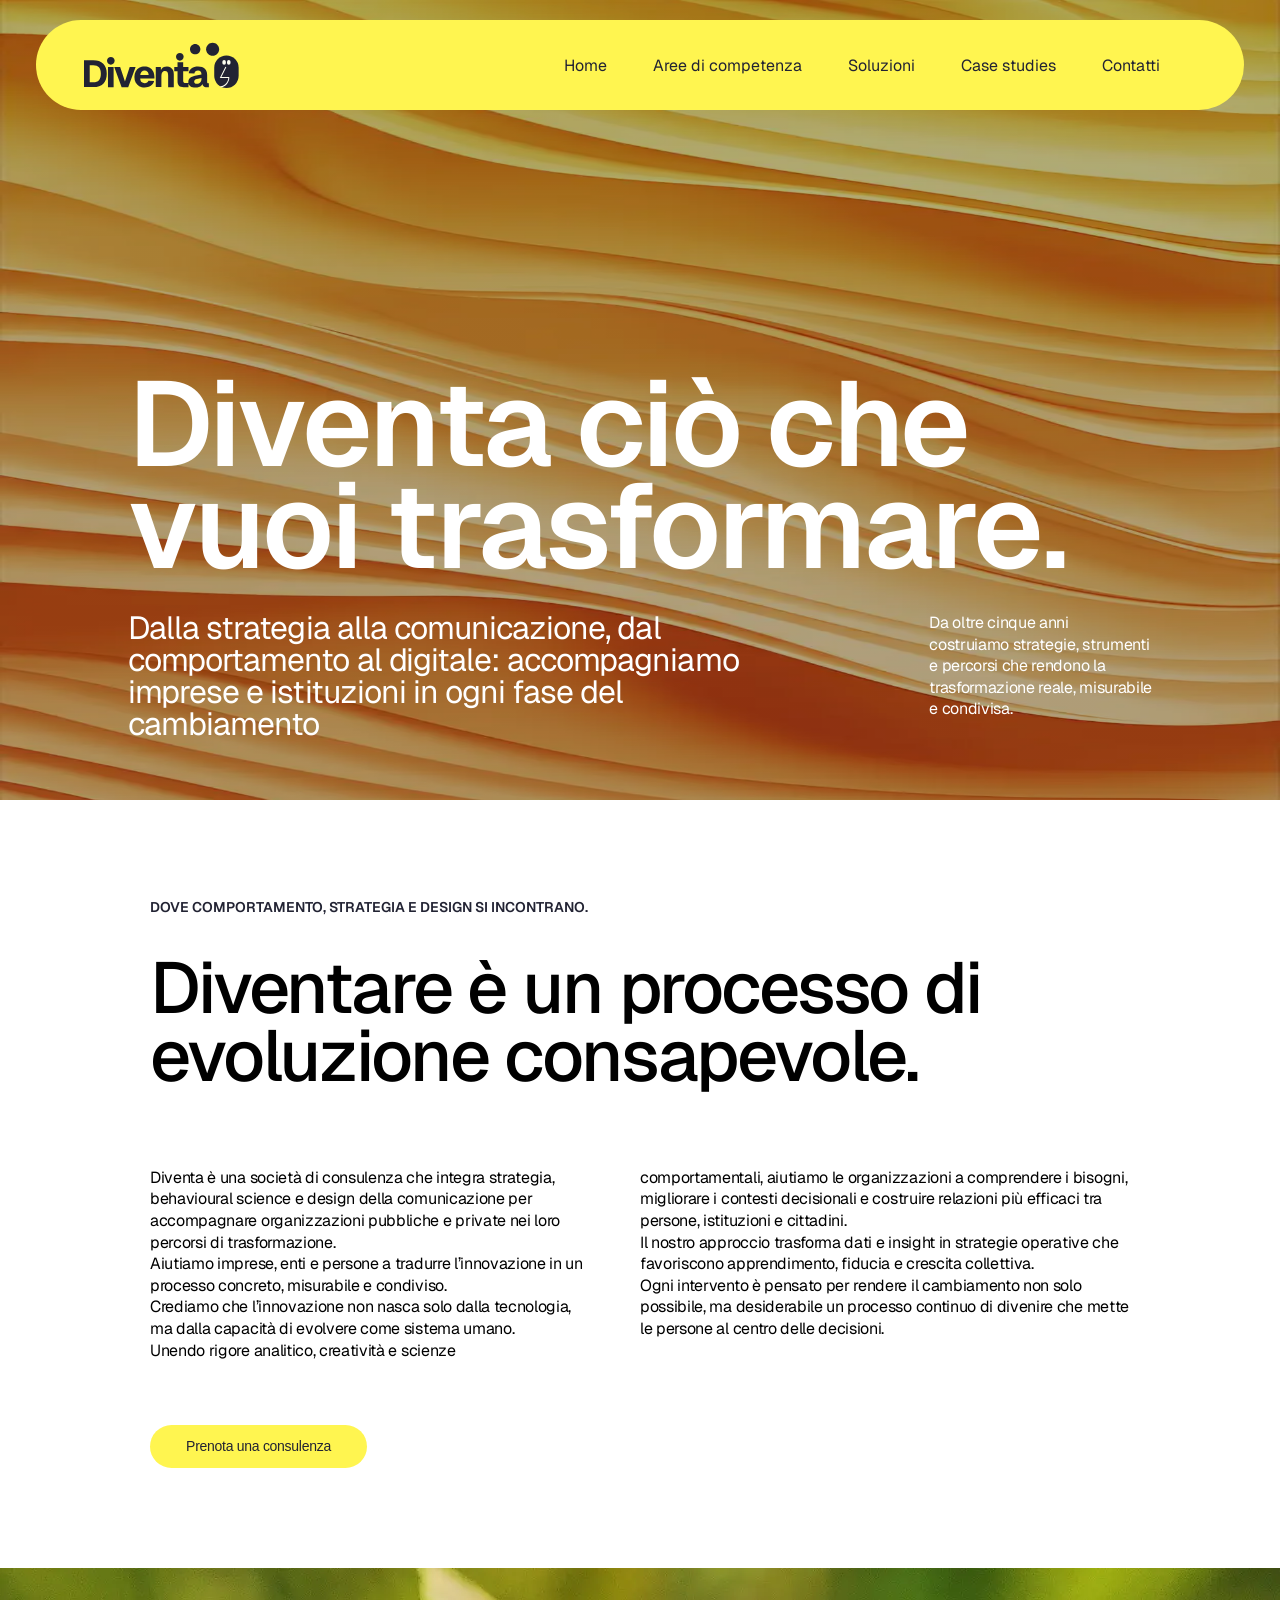
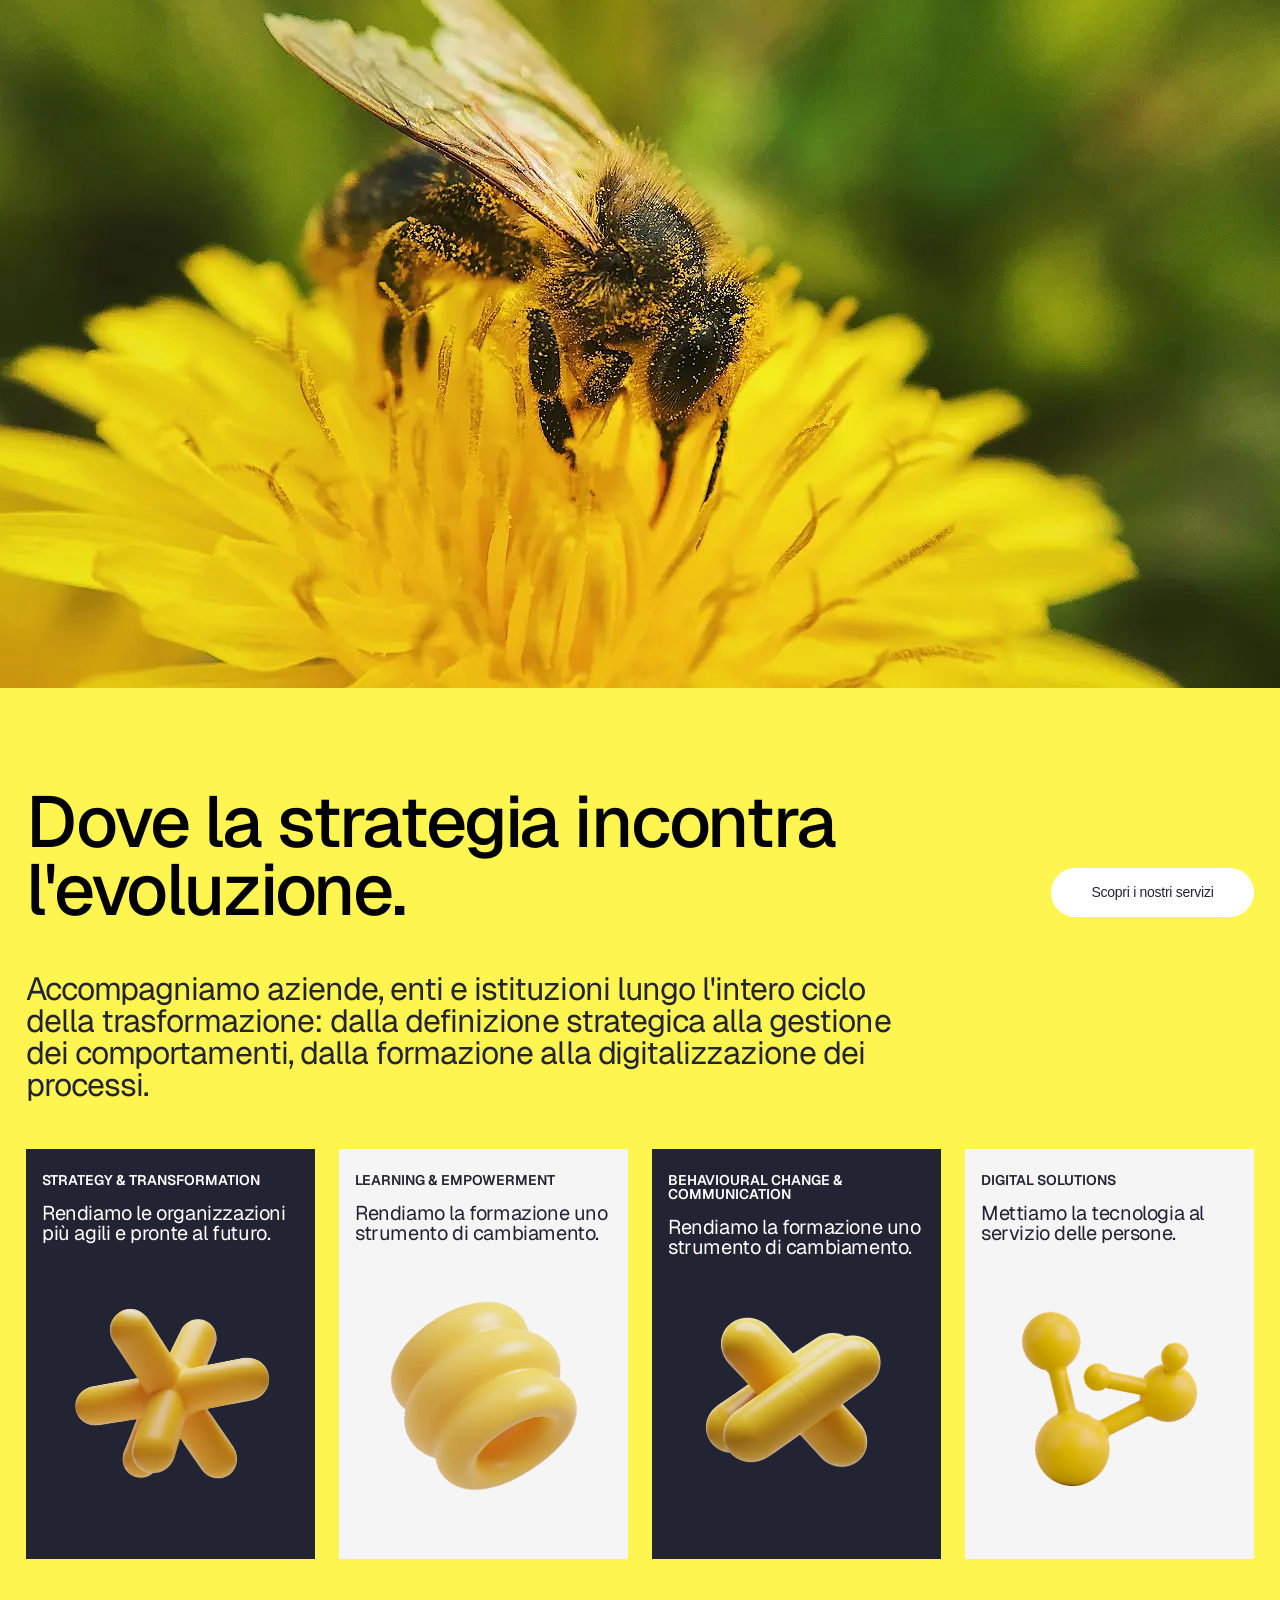
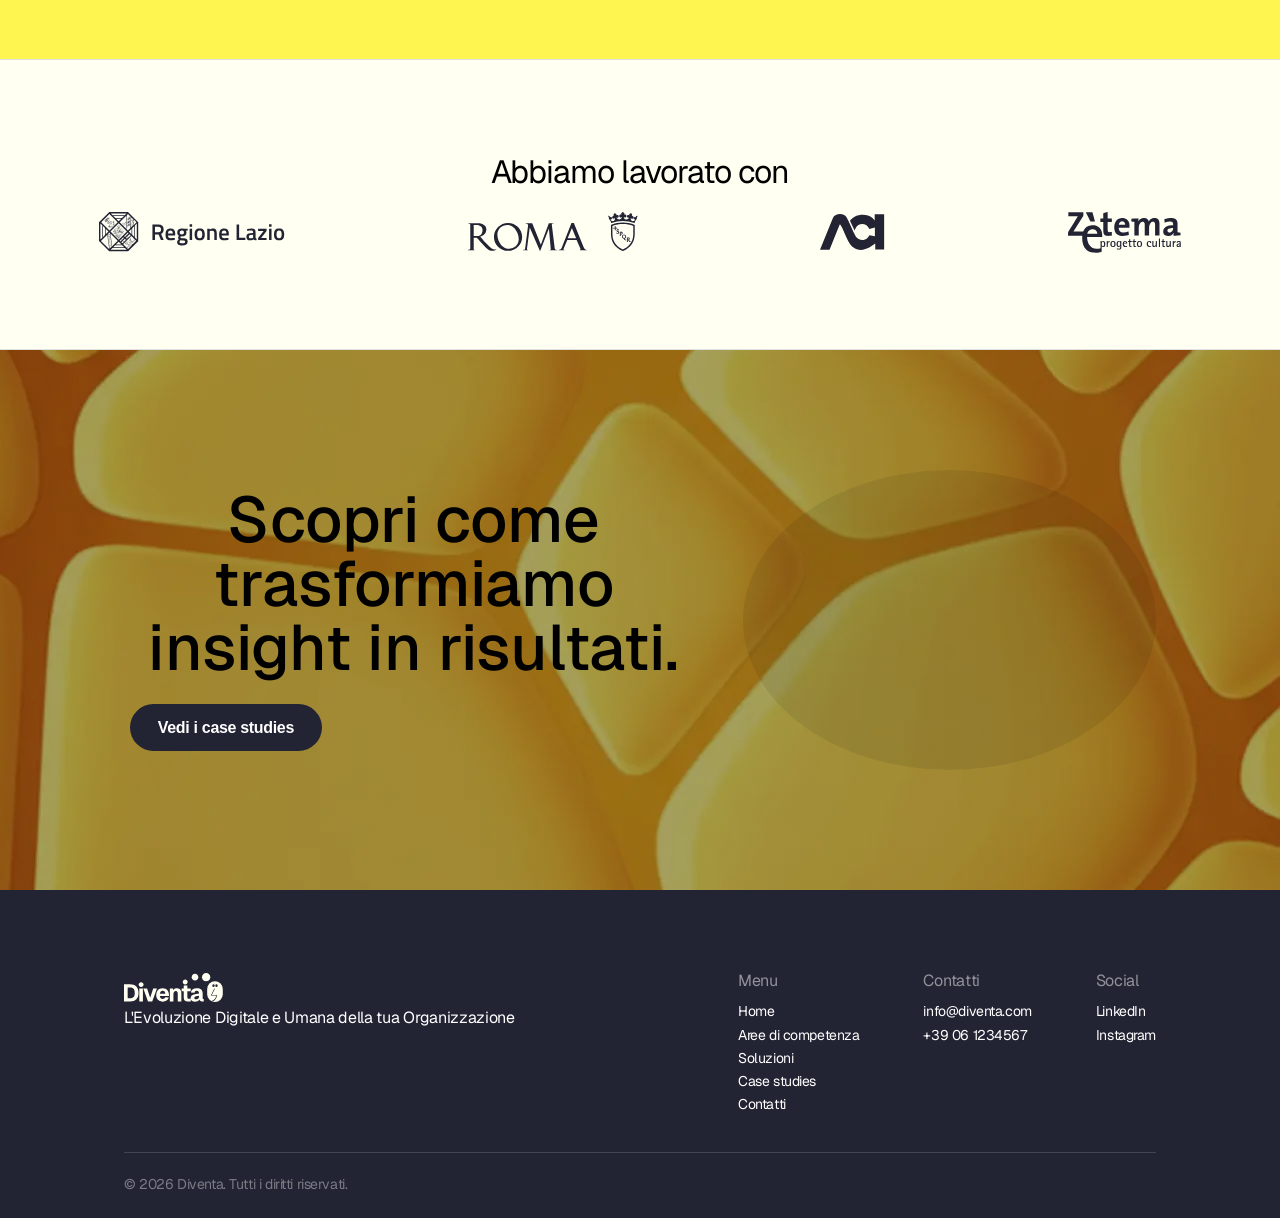
==== commit c69666e3: "aziende collaboratrici ed insight" ====
--- a/index.html
+++ b/index.html
@@ -93,61 +93,68 @@
         <img class="immagine-ape" src="./img/Media_divided_Section.webp" />
         <!-- Strategia -->
         <section class="strategia">
-            <div class="strategia-header">
-                <h1>Dove la strategia incontra l'evoluzione.</h1>
-                <div class="bottone-servizi">
-                    <button>Scopri i nostri servizi</button>
-                </div>
-            </div>
-            <h3 class="strategia-descrizione">
-                Accompagniamo aziende, enti e istituzioni lungo l'intero ciclo
-                della trasformazione: dalla definizione strategica alla gestione
-                dei comportamenti, dalla formazione alla digitalizzazione dei
-                processi.
-            </h3>
-            <div class="strategia-cards">
-                <div class="card card-dark">
-                    <label>STRATEGY & TRANSFORMATION</label>
-                    <p>
-                        Rendiamo le organizzazioni più agili e pronte al futuro.
-                    </p>
-                    <div class="card-image placeholder-img"></div>
-                </div>
-                <div class="card card-light">
-                    <label>LEARNING & EMPOWERMENT</label>
-                    <p>Rendiamo la formazione uno strumento di cambiamento.</p>
-                    <div class="card-image placeholder-img"></div>
-                </div>
-                <div class="card card-dark">
-                    <label>BEHAVIOURAL CHANGE & COMMUNICATION</label>
-                    <p>Rendiamo la formazione uno strumento di cambiamento.</p>
-                    <div class="card-image placeholder-img"></div>
-                </div>
-                <div class="card card-light">
-                    <label>DIGITAL SOLUTIONS</label>
-                    <p>Mettiamo la tecnologia al servizio delle persone.</p>
-                    <div class="card-image placeholder-img"></div>
+            <div class="strategia-content">
+                <div class="strategia-header">
+                    <h1>Dove la strategia incontra l'evoluzione.</h1>
+                    <div class="bottone-servizi">
+                        <button>Scopri i nostri servizi</button>
+                    </div>
+                </div>
+                <h3 class="strategia-descrizione">
+                    Accompagniamo aziende, enti e istituzioni lungo l'intero
+                    ciclo della trasformazione: dalla definizione strategica
+                    alla gestione dei comportamenti, dalla formazione alla
+                    digitalizzazione dei processi.
+                </h3>
+                <div class="strategia-cards">
+                    <div class="card card-dark">
+                        <label>STRATEGY & TRANSFORMATION</label>
+                        <h4>
+                            Rendiamo le organizzazioni più agili e pronte al
+                            futuro.
+                        </h4>
+                        <img class="card-image" src="./img/strategy.webp" />
+                    </div>
+                    <div class="card card-light">
+                        <label>LEARNING & EMPOWERMENT</label>
+                        <h4>
+                            Rendiamo la formazione uno strumento di cambiamento.
+                        </h4>
+                        <img class="card-image" src="./img/learning.webp" />
+                    </div>
+                    <div class="card card-dark">
+                        <label>BEHAVIOURAL CHANGE & COMMUNICATION</label>
+                        <h4>
+                            Rendiamo la formazione uno strumento di cambiamento.
+                        </h4>
+                        <img class="card-image" src="./img/behavioural.webp" />
+                    </div>
+                    <div class="card card-light">
+                        <label>DIGITAL SOLUTIONS</label>
+                        <h4>
+                            Mettiamo la tecnologia al servizio delle persone.
+                        </h4>
+                        <img class="card-image" src="./img/digital.webp" />
+                    </div>
                 </div>
             </div>
         </section>
 
         <!-- Partner -->
         <section class="partner">
-            <p class="pre-titolo">Abbiamo lavorato con</p>
+            <h3 class="pre-titolo">Abbiamo lavorato con</h3>
             <div class="partner-loghi">
-                <div class="placeholder-logo" aria-label="Logo partner 1"></div>
-                <div class="placeholder-logo" aria-label="Logo partner 2"></div>
-                <div class="placeholder-logo" aria-label="Logo partner 3"></div>
-                <div class="placeholder-logo" aria-label="Logo partner 4"></div>
+                <img src="./img/Group104.svg" alt="Logo partner 1" />
+                <img src="./img/Group103.svg" alt="Logo partner 2" />
+                <img src="./img/Vector.svg" alt="Logo partner 3" />
+                <img src="./img/Group102.svg" alt="Logo partner 4" />
             </div>
         </section>
 
         <!-- CTA Case Studies -->
         <section class="cta-case-studies">
             <div class="cta-contenuto">
-                <h2 class="display">
-                    Scopri come trasformiamo insight in risultati.
-                </h2>
+                <h2>Scopri come trasformiamo insight in risultati.</h2>
                 <button>Vedi i case studies</button>
             </div>
             <div class="cta-decorazioni">
@@ -162,7 +169,10 @@
         <footer class="footer">
             <div class="footer-top">
                 <div class="footer-logo">
-                    <img src="./img/Logo.svg" alt="Diventa logo" />
+                    <img src="./img/Logobianco.svg" alt="Diventa logo" />
+                    <p>
+                        L'Evoluzione Digitale e Umana della tua Organizzazione
+                    </p>
                 </div>
                 <nav class="footer-nav">
                     <div class="footer-col">
--- a/css/style.css
+++ b/css/style.css
@@ -37,6 +37,13 @@
     line-height: 100%;
     letter-spacing: -0.03em;
 }
+
+h4 {
+    font-weight: 400;
+    font-size: 16px;
+    line-height: 100%;
+    letter-spacing: -0.05em;
+}
 p {
     font-weight: 400;
     font-size: 16px;
@@ -164,8 +171,7 @@
 /* Hero section: sfondo con overlay scuro per migliorare la leggibilità del testo */
 .hero {
     background-image:
-        linear-gradient(rgba(31, 31, 31, 0.4), rgba(31, 31, 31, 0.4)),
-        url(../img/header_bg.webp);
+        linear-gradient(#0000004d, #0000004d), url(../img/header_bg.webp);
     width: 100%;
     height: 800px;
     background-size: 100% 100%;
@@ -248,7 +254,7 @@
 /* Sezione titolo principale: allineata dal basso */
 .container-titolo-hero {
     width: 80vw;
-    max-width: 1440px;
+    max-width: 1228px;
 }
 
 .display {
@@ -314,7 +320,9 @@
 /* ==================== EDITORIAL INTRO ==================== */
 .editorial-intro {
     width: 100%;
+    max-width: 1228px;
     padding: 60px 24px;
+    margin: 0 auto;
     display: flex;
     flex-direction: column;
     gap: 24px;
@@ -338,9 +346,9 @@
     background-color: #fff550;
     width: 189px;
     color: #222333;
-    padding: 24px 10px;
+    padding: 13px 24px;
     border: none;
-    border-radius: 40px;
+    border-radius: 24px;
     cursor: pointer;
     font-weight: 400;
     margin-top: 24px;
@@ -391,7 +399,15 @@
 .strategia {
     width: 100%;
     background-color: #fff550;
-    padding: 60px 24px;
+    display: flex;
+    justify-content: center;
+}
+
+.strategia-content {
+    width: 100%;
+    max-width: 1276px;
+    margin: 60px auto;
+    padding: 0 24px;
     display: flex;
     flex-direction: column;
     gap: 32px;
@@ -426,9 +442,11 @@
 }
 
 .strategia-cards {
+    width: auto;
     display: grid;
     grid-template-columns: repeat(2, 1fr);
     gap: 20px;
+    overflow: hidden;
 }
 
 .card {
@@ -436,7 +454,9 @@
     display: flex;
     flex-direction: column;
     gap: 16px;
-    min-height: 400px;
+    height: 271px;
+    overflow: hidden;
+    min-width: 0;
 }
 
 .card-dark {
@@ -459,13 +479,16 @@
 
 .card-image {
     margin-top: auto;
-    height: 200px;
-    background-color: rgba(0, 0, 0, 0.1);
+    width: 100%;
+    flex: 1 1 0;
+    min-height: 0;
+    object-fit: contain;
 }
 
 @media (min-width: 768px) {
-    .strategia {
-        padding: 80px 48px;
+    .strategia-content {
+        padding: 0 48px;
+        margin: 80px auto;
         gap: 40px;
     }
 
@@ -475,16 +498,15 @@
         font-weight: 400;
         margin-bottom: 8px;
     }
-
-    .strategia-cards {
-        grid-template-columns: repeat(2, 1fr);
-        gap: 24px;
+    .card {
+        height: 461px;
     }
 }
 
 @media (min-width: 1024px) {
-    .strategia {
-        padding: 100px 124px;
+    .strategia-content {
+        padding: 0 24px;
+        margin: 100px auto;
         gap: 48px;
     }
     .strategia-header {
@@ -495,16 +517,23 @@
     .bottone-servizi {
         align-self: flex-end;
     }
-
+    .card {
+        height: 410px;
+    }
     .strategia-header h2 {
         max-width: 60%;
     }
+    .strategia-cards {
+        grid-template-columns: repeat(4, 1fr);
+        gap: 24px;
+    }
 }
 
 /* ==================== PARTNER ==================== */
 .partner {
     width: 100%;
-    padding: 40px 24px;
+    padding: 96px 24px;
+    background-color: #fffff2;
     display: flex;
     flex-direction: column;
     align-items: center;
@@ -512,35 +541,30 @@
     border-top: 1px solid #e0e0e0;
     border-bottom: 1px solid #e0e0e0;
 }
+
 .partner-loghi {
+    width: 100%;
+    max-width: 1276px;
+    display: flex;
+    justify-content: space-around;
+}
+.partner-loghi {
     display: flex;
     flex-wrap: wrap;
-    justify-content: center;
+    justify-content: space-around;
     align-items: center;
     gap: 32px;
 }
 
-@media (min-width: 768px) {
-    .partner {
-        padding: 48px;
-        flex-direction: row;
-        justify-content: center;
-        gap: 48px;
-    }
-    .partner-loghi {
-        gap: 48px;
-    }
-}
-@media (min-width: 1024px) {
-    .partner {
-        padding: 48px 124px;
-    }
-}
-
 /* ==================== CTA CASE STUDIES ==================== */
 .cta-case-studies {
     width: 100%;
-    background-color: #fff550;
+    height: 540px;
+    background-image:
+        linear-gradient(#00000059, #00000059), url(../img/insight.webp);
+    object-fit: contain;
+    background-position: center;
+    background-repeat: no-repeat;
     padding: 60px 24px;
     display: flex;
     flex-direction: column;
@@ -550,8 +574,14 @@
     position: relative;
 }
 .cta-contenuto {
-    display: flex;
-    flex-direction: column;
+    width: 100%;
+    max-width: 1228px;
+    margin: 0 auto;
+    display: flex;
+    align-items: center;
+    justify-content: center;
+    flex-direction: column;
+    text-align: center;
     gap: 24px;
     z-index: 1;
 }
@@ -614,7 +644,6 @@
 }
 .footer-logo img {
     height: 32px;
-    filter: brightness(0) invert(1);
 }
 .footer-nav {
     display: flex;
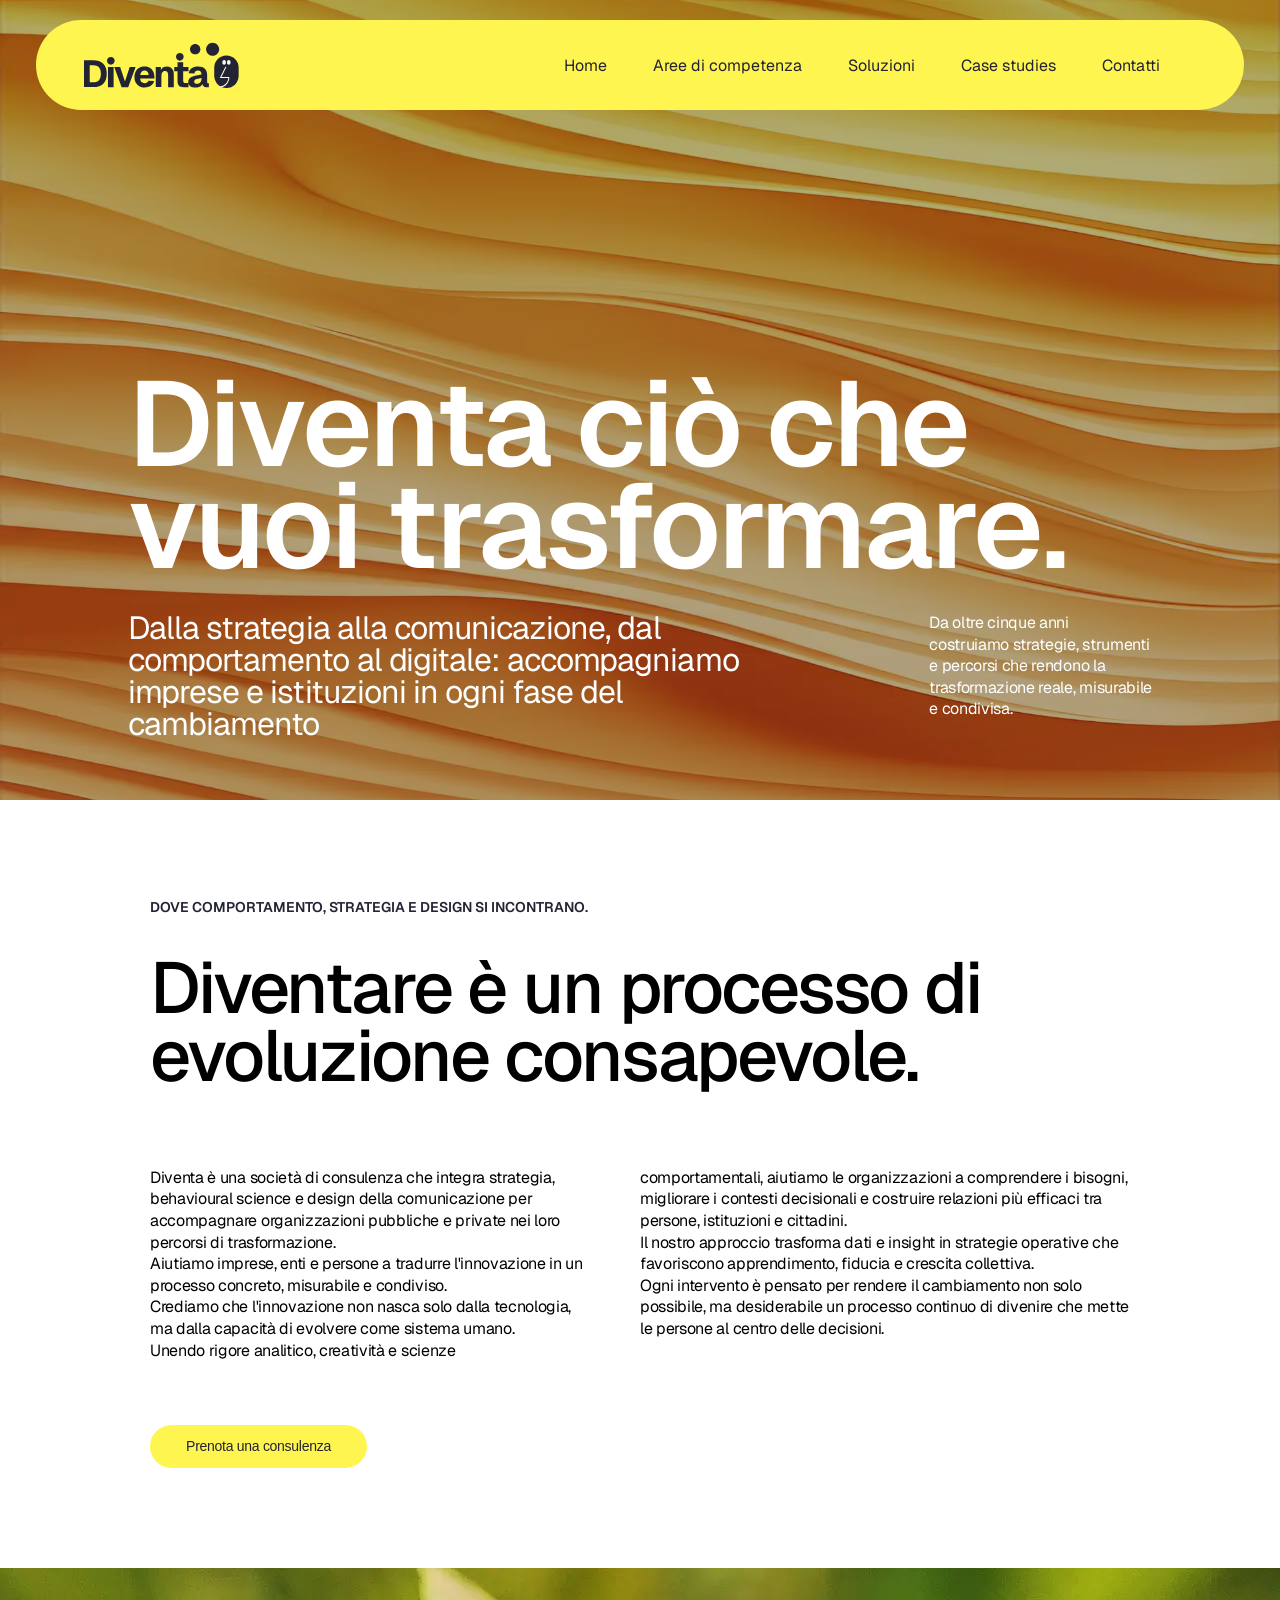
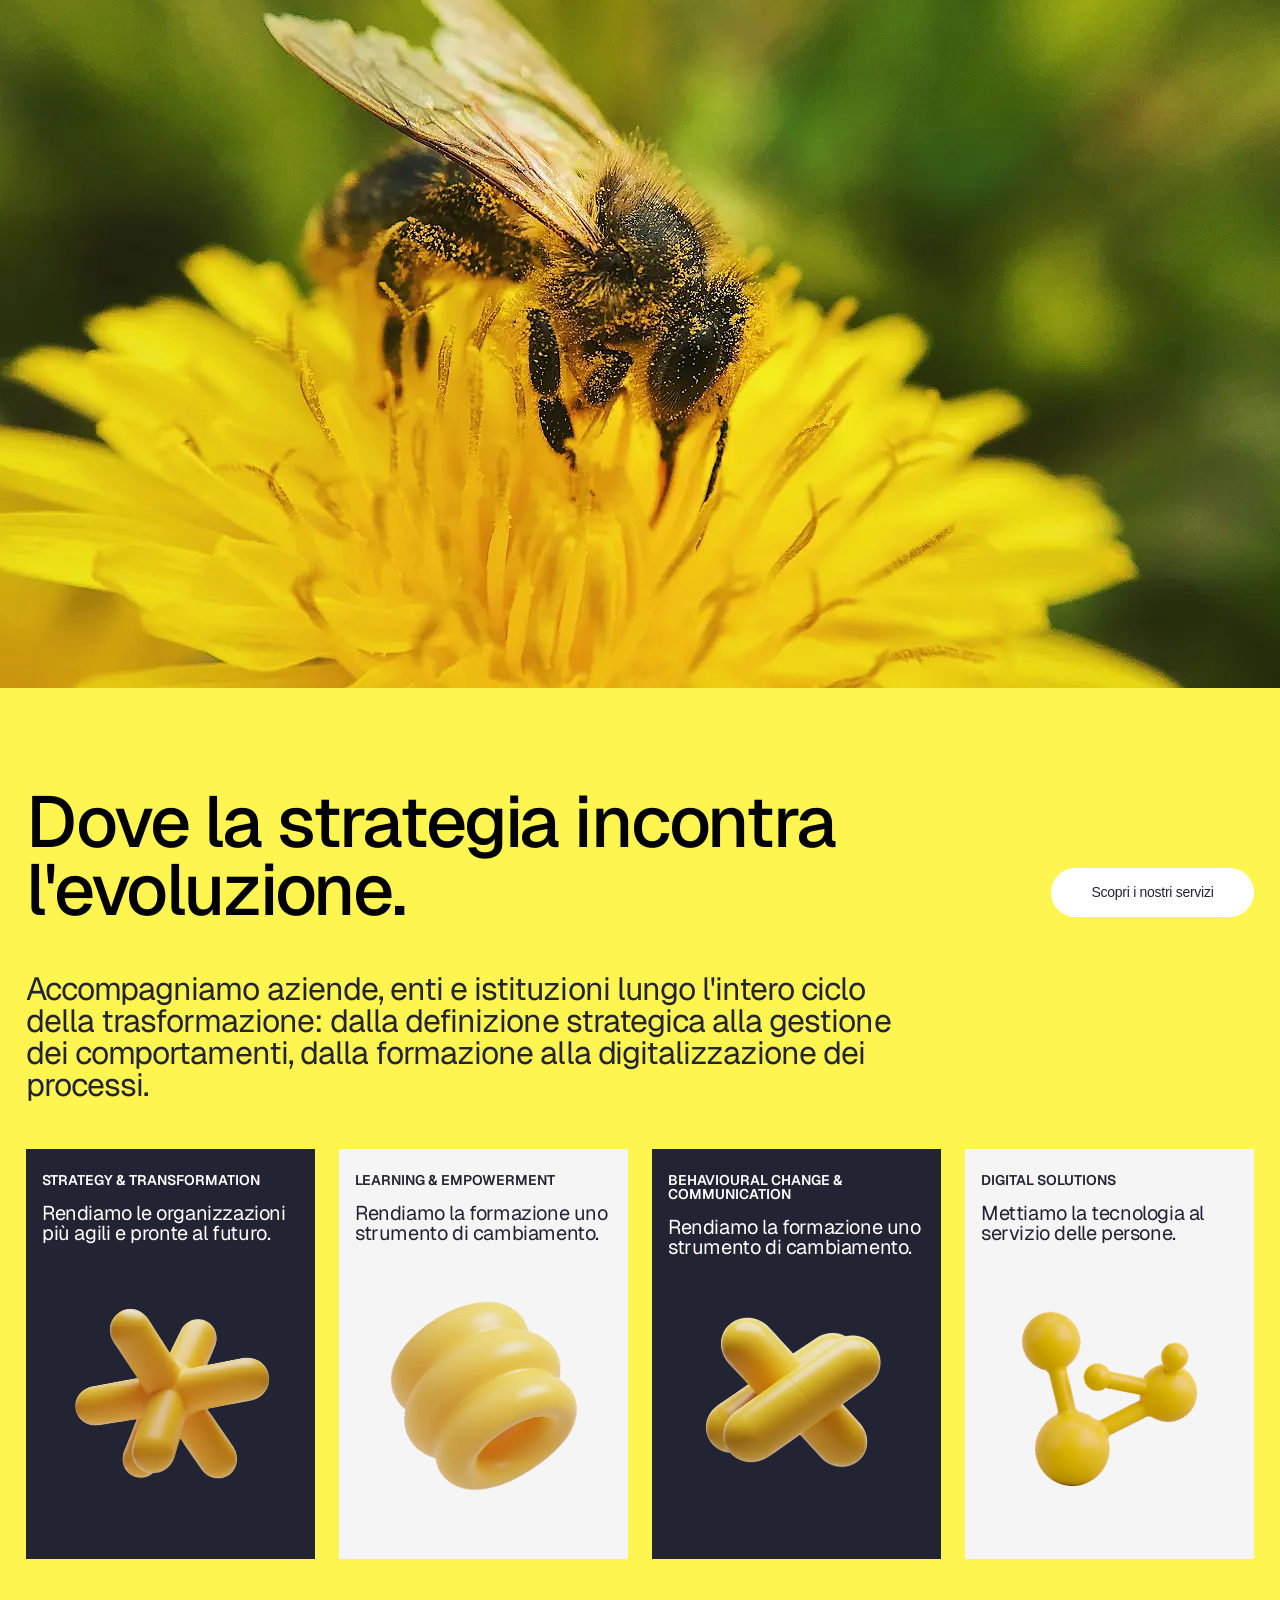
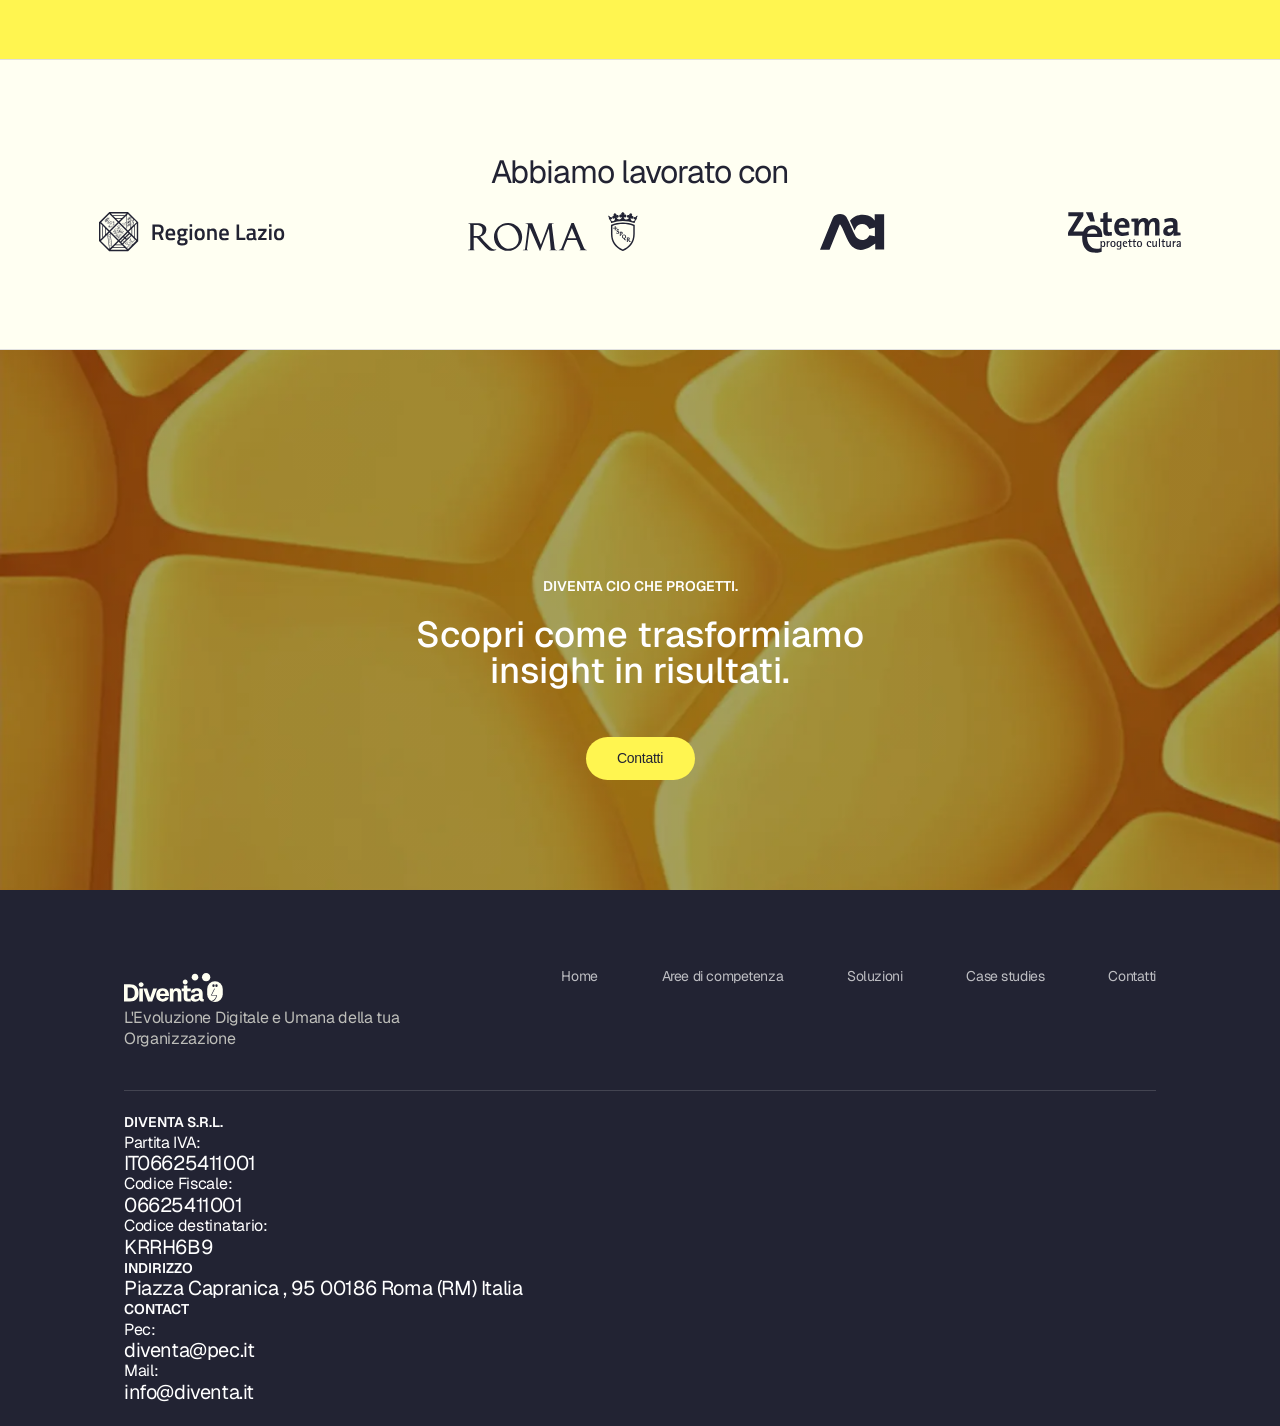
==== commit c2545a5b: "refactoring" ====
--- a/index.html
+++ b/index.html
@@ -7,13 +7,13 @@
         <title>Diventa</title>
     </head>
     <body>
-        <div class="container-header">
+        <div class="header-wrapper">
             <header class="header">
-                <div class="contenuto-header">
-                    <div class="container-logo">
+                <div class="header__content">
+                    <div class="header__logo">
                         <img src="./img/Logo.svg" />
                     </div>
-                    <div class="container-menu">
+                    <div class="header__menu">
                         <nav>
                             <a class="desktop-menu" href="index.html">Home</a>
                             <a class="desktop-menu" href="#"
@@ -34,11 +34,11 @@
         </div>
 
         <section class="hero">
-            <div class="container-titolo-hero">
+            <div class="hero__title-wrapper">
                 <h1 class="display">Diventa ciò che vuoi trasformare.</h1>
 
-                <div class="container-testo-hero">
-                    <div class="testo1">
+                <div class="hero__text">
+                    <div class="hero__subtitle">
                         <h3>
                             Dalla strategia alla comunicazione, dal
                             comportamento al digitale: accompagniamo imprese e
@@ -46,7 +46,7 @@
                         </h3>
                     </div>
 
-                    <div class="testo2">
+                    <div class="hero__description">
                         <p>
                             Da oltre cinque anni costruiamo strategie, strumenti
                             e percorsi che rendono la trasformazione reale,
@@ -56,25 +56,26 @@
                 </div>
             </div>
         </section>
+
         <!-- Editorial Intro -->
-        <section class="editorial-intro">
-            <label class="pre-titolo">
+        <section class="container editorial-intro">
+            <label class="eyebrow">
                 Dove comportamento, strategia e design si incontrano.
             </label>
             <h1>Diventare è un processo di evoluzione consapevole.</h1>
-            <div class="container-testo-editorial-intro">
-                <p class="testo1">
+            <div class="editorial-intro__body">
+                <p class="editorial-intro__lead">
                     Diventa è una società di consulenza che integra strategia,
                     behavioural science e design della comunicazione per
                     accompagnare organizzazioni pubbliche e private nei loro
                     percorsi di trasformazione.<br />Aiutiamo imprese, enti e
-                    persone a tradurre l’innovazione in un processo concreto,
-                    misurabile e condiviso.<br />Crediamo che l’innovazione non
+                    persone a tradurre l'innovazione in un processo concreto,
+                    misurabile e condiviso.<br />Crediamo che l'innovazione non
                     nasca solo dalla tecnologia, ma dalla capacità di evolvere
                     come sistema umano.<br />Unendo rigore analitico, creatività
                     e scienze
                 </p>
-                <p class="testo2">
+                <p class="editorial-intro__detail">
                     comportamentali, aiutiamo le organizzazioni a comprendere i
                     bisogni, migliorare i contesti decisionali e costruire
                     relazioni più efficaci tra persone, istituzioni e
@@ -87,26 +88,30 @@
                     divenire che mette le persone al centro delle decisioni.
                 </p>
             </div>
-            <button>Prenota una consulenza</button>
-        </section>
+            <button class="btn btn--primary">Prenota una consulenza</button>
+        </section>
+
         <!--immagine divisoria-->
-        <img class="immagine-ape" src="./img/Media_divided_Section.webp" />
-        <!-- Strategia -->
-        <section class="strategia">
-            <div class="strategia-content">
-                <div class="strategia-header">
+        <img class="divider-image" src="./img/Media_divided_Section.webp" />
+
+        <!-- Strategy -->
+        <section class="strategy">
+            <div class="strategy__content">
+                <div class="strategy__header">
                     <h1>Dove la strategia incontra l'evoluzione.</h1>
-                    <div class="bottone-servizi">
-                        <button>Scopri i nostri servizi</button>
-                    </div>
-                </div>
-                <h3 class="strategia-descrizione">
+                    <div class="strategy__cta">
+                        <button class="btn btn--light">
+                            Scopri i nostri servizi
+                        </button>
+                    </div>
+                </div>
+                <h3 class="strategy__description">
                     Accompagniamo aziende, enti e istituzioni lungo l'intero
                     ciclo della trasformazione: dalla definizione strategica
                     alla gestione dei comportamenti, dalla formazione alla
                     digitalizzazione dei processi.
                 </h3>
-                <div class="strategia-cards">
+                <div class="strategy__cards">
                     <div class="card card-dark">
                         <label>STRATEGY & TRANSFORMATION</label>
                         <h4>
@@ -142,8 +147,8 @@
 
         <!-- Partner -->
         <section class="partner">
-            <h3 class="pre-titolo">Abbiamo lavorato con</h3>
-            <div class="partner-loghi">
+            <h3 class="eyebrow">Abbiamo lavorato con</h3>
+            <div class="partner__logos">
                 <img src="./img/Group104.svg" alt="Logo partner 1" />
                 <img src="./img/Group103.svg" alt="Logo partner 2" />
                 <img src="./img/Vector.svg" alt="Logo partner 3" />
@@ -152,22 +157,17 @@
         </section>
 
         <!-- CTA Case Studies -->
-        <section class="cta-case-studies">
-            <div class="cta-contenuto">
+        <section class="cta-banner">
+            <div class="container cta-banner__content">
+                <label>diventa cio che progetti. </label>
                 <h2>Scopri come trasformiamo insight in risultati.</h2>
-                <button>Vedi i case studies</button>
-            </div>
-            <div class="cta-decorazioni">
-                <div
-                    class="placeholder-img placeholder-deco"
-                    aria-label="Decorazione"
-                ></div>
+                <button class="btn btn--primary">Contatti</button>
             </div>
         </section>
 
         <!-- Footer -->
         <footer class="footer">
-            <div class="footer-top">
+            <div class="container footer-top">
                 <div class="footer-logo">
                     <img src="./img/Logobianco.svg" alt="Diventa logo" />
                     <p>
@@ -175,30 +175,44 @@
                     </p>
                 </div>
                 <nav class="footer-nav">
-                    <div class="footer-col">
-                        <p class="pre-titolo">Menu</p>
-                        <a href="index.html" class="link">Home</a>
-                        <a href="#" class="link">Aree di competenza</a>
-                        <a href="#" class="link">Soluzioni</a>
-                        <a href="#" class="link">Case studies</a>
-                        <a href="#" class="link">Contatti</a>
-                    </div>
-                    <div class="footer-col">
-                        <p class="pre-titolo">Contatti</p>
-                        <span class="link">info@diventa.com</span>
-                        <span class="link">+39 06 1234567</span>
-                    </div>
-                    <div class="footer-col">
-                        <p class="pre-titolo">Social</p>
-                        <a href="#" class="link">LinkedIn</a>
-                        <a href="#" class="link">Instagram</a>
-                    </div>
+                    <a href="index.html" class="link">Home</a>
+                    <a href="#" class="link">Aree di competenza</a>
+                    <a href="#" class="link">Soluzioni</a>
+                    <a href="#" class="link">Case studies</a>
+                    <a href="#" class="link">Contatti</a>
                 </nav>
             </div>
             <div class="footer-bottom">
-                <span class="link"
-                    >&copy; 2026 Diventa. Tutti i diritti riservati.</span
-                >
+                <div class="footer-info__company">
+                    <label>DIVENTA S.R.L.</label>
+                    <div class="footer-info__vat">
+                        <p>Partita IVA:</p>
+                        <h4>IT06625411001</h4>
+                    </div>
+                    <div class="footer-info__tax-code">
+                        <p>Codice Fiscale:</p>
+                        <h4>06625411001</h4>
+                    </div>
+                    <div class="footer-info__recipient-code">
+                        <p>Codice destinatario:</p>
+                        <h4>KRRH6B9</h4>
+                    </div>
+                </div>
+                <div class="footer-info__address">
+                    <label>INDIRIZZO</label>
+                    <h4>Piazza Capranica , 95 00186 Roma (RM) Italia</h4>
+                </div>
+                <div class="footer-info__contact">
+                    <label>CONTACT</label>
+                    <div class="footer-info__pec">
+                        <p>Pec:</p>
+                        <h4>diventa@pec.it</h4>
+                    </div>
+                    <div class="footer-info__email">
+                        <p>Mail:</p>
+                        <h4>info@diventa.it</h4>
+                    </div>
+                </div>
             </div>
         </footer>
     </body>
--- a/css/style.css
+++ b/css/style.css
@@ -1,7 +1,23 @@
-/* Importazione del font Geist da Google Fonts */
+/* ==================== FONT ==================== */
 @import url("https://fonts.googleapis.com/css2?family=Geist:wght@100..900&display=swap");
 
-/* Reset universale: rimuove margini/padding di default e imposta il box-sizing */
+/* ==================== VARIABILI ==================== */
+:root {
+    --color-dark: #222333;
+    --color-yellow: #fff550;
+    --color-cream: #fffff2;
+    --color-light-gray: #f5f5f5;
+    --color-border: #e0e0e0;
+
+    --max-width-content: 1228px;
+    --max-width-wide: 1276px;
+    --max-width-header: 1440px;
+
+    --radius-btn: 24px;
+    --radius-pill: 40px;
+}
+
+/* ==================== RESET ==================== */
 * {
     margin: 0;
     padding: 0;
@@ -12,25 +28,28 @@
     font-family: "Geist", sans-serif;
 }
 
-/*TIPOGRAFIA — Mobile first (base) */
+/* ==================== TIPOGRAFIA — Mobile first (base) ==================== */
 .display {
     font-weight: 600;
     font-size: 48px;
     line-height: 85%;
     letter-spacing: -0.02em;
 }
+
 h1 {
     font-weight: 500;
     font-size: 48px;
     line-height: 95%;
     letter-spacing: -0.06em;
 }
+
 h2 {
     font-weight: 500;
     font-size: 36px;
     line-height: 98%;
     letter-spacing: 0;
 }
+
 h3 {
     font-weight: 400;
     font-size: 22px;
@@ -44,12 +63,14 @@
     line-height: 100%;
     letter-spacing: -0.05em;
 }
+
 p {
     font-weight: 400;
     font-size: 16px;
     line-height: 135%;
     letter-spacing: -0.02em;
 }
+
 label {
     font-weight: 600;
     font-size: 10px;
@@ -57,12 +78,14 @@
     letter-spacing: 0;
     text-transform: uppercase;
 }
+
 button {
     font-weight: 400;
     font-size: 14px;
     line-height: 120%;
     letter-spacing: -0.02em;
 }
+
 .link {
     font-weight: 400;
     font-size: 10px;
@@ -108,26 +131,6 @@
         letter-spacing: 0;
         text-transform: uppercase;
     }
-    .p1 {
-        font-weight: 400;
-        font-size: 32px;
-        line-height: 135%;
-        letter-spacing: -0.02em;
-    }
-    .p2 {
-        font-weight: 400;
-        font-size: 16px;
-        line-height: 135%;
-        letter-spacing: -0.02em;
-    }
-    .p3 {
-        font-weight: 600;
-        font-size: 14px;
-        line-height: 140%;
-        letter-spacing: 0;
-        text-transform: uppercase;
-    }
-
     label {
         font-size: 14px;
     }
@@ -168,22 +171,42 @@
     }
 }
 
-/* Hero section: sfondo con overlay scuro per migliorare la leggibilità del testo */
-.hero {
-    background-image:
-        linear-gradient(#0000004d, #0000004d), url(../img/header_bg.webp);
-    width: 100%;
-    height: 800px;
-    background-size: 100% 100%;
-    background-position: center;
-    background-repeat: no-repeat;
-    display: flex;
-    flex-direction: column;
-    justify-content: flex-end;
-    align-items: center;
-    padding-bottom: 60px;
-}
-.container-header {
+/* ==================== UTILITY ==================== */
+
+/* Contenitore centrato con larghezza massima */
+.container {
+    width: 100%;
+    max-width: var(--max-width-content);
+    margin: 0 auto;
+}
+
+/* Bottone base */
+.btn {
+    padding: 13px 24px;
+    border: none;
+    border-radius: var(--radius-btn);
+    cursor: pointer;
+    font-weight: 400;
+    font-size: 14px;
+}
+
+.btn--primary {
+    background-color: var(--color-yellow);
+    color: var(--color-dark);
+}
+
+.btn--light {
+    background-color: white;
+    color: var(--color-dark);
+}
+
+/* Etichetta sopra i titoli */
+.eyebrow {
+    color: var(--color-dark);
+}
+
+/* ==================== HEADER ==================== */
+.header-wrapper {
     width: 100%;
     padding: 20px 36px;
     position: fixed;
@@ -191,11 +214,11 @@
     display: flex;
     justify-content: center;
 }
-/* Barra di navigazione: posizionata in modo "sticky" per rimanere visibile allo scroll */
+
 .header {
-    background-color: #fff550;
-    width: 100%;
-    max-width: 1440px;
+    background-color: var(--color-yellow);
+    width: 100%;
+    max-width: var(--max-width-header);
     height: 90px;
     border-radius: 49px;
     display: flex;
@@ -203,178 +226,161 @@
     top: 20px;
 }
 
-.contenuto-header {
+.header__content {
     width: 100%;
     display: flex;
     align-items: center;
     padding: 0 48px;
 }
 
-.container-logo {
+.header__logo {
     display: inline-block;
 }
 
-/* Stile globale per i link della navigazione */
 a {
-    color: #222333;
+    color: var(--color-dark);
     text-decoration: none;
 }
 
-/* Media Query: Tablet e Smartphone (sotto i 1024px) */
+/* Header — Mobile/Tablet (sotto 1024px) */
 @media (max-width: 1023px) {
     .desktop-menu {
-        display: none; /* Nasconde il menu esteso */
-    }
-    .container-menu {
+        display: none;
+    }
+    .header__menu {
         display: flex;
         flex-direction: row-reverse;
         flex-grow: 1;
     }
 }
 
-/* Media Query: Desktop (sopra i 1024px) */
+/* Header — Desktop */
 @media (min-width: 1024px) {
     .hamburger-menu {
-        display: none; /* Nasconde l'icona menu mobile */
-    }
-    .container-menu {
+        display: none;
+    }
+    .header__menu {
         flex-grow: 1;
     }
-    .container-menu nav {
+    .header__menu nav {
         display: flex;
         flex-direction: row;
         justify-content: flex-end;
         width: 100%;
         gap: 46px;
         padding-right: 36px;
-        box-sizing: border-box;
-    }
-}
-
-/* Sezione titolo principale: allineata dal basso */
-.container-titolo-hero {
+    }
+}
+
+/* ==================== HERO ==================== */
+.hero {
+    background-image:
+        linear-gradient(#0000004d, #0000004d), url(../img/header_bg.webp);
+    width: 100%;
+    height: 800px;
+    background-size: 100% 100%;
+    background-position: center;
+    background-repeat: no-repeat;
+    display: flex;
+    flex-direction: column;
+    justify-content: flex-end;
+    align-items: center;
+    padding-bottom: 60px;
+}
+
+.hero__title-wrapper {
     width: 80vw;
-    max-width: 1228px;
-}
-
-.display {
+    max-width: var(--max-width-content);
+}
+
+.hero .display {
     color: white;
 }
 
-/* Contenitore per i testi secondari sotto il titolo */
-.container-testo-hero {
+.hero__text {
     display: flex;
     flex-direction: column;
     gap: 12px;
     margin-top: 36px;
 }
 
-.container-testo-hero .testo1 {
+.hero__subtitle {
     color: white;
 }
 
-.container-testo-hero .testo2 {
+.hero__description {
     color: white;
 }
 
-/* Responsive: gestione spazi per Tablet/Desktop */
+/* Hero — Tablet */
 @media (min-width: 768px) {
-    .container-testo-hero {
+    .hero__text {
         gap: 24px;
     }
-    .container-testo-hero .testo2 {
+    .hero__description {
         width: 60%;
     }
 }
 
-/* Responsive: Ottimizzazione finale per Desktop */
+/* Hero — Desktop */
 @media (min-width: 1024px) {
-    .container-testo-hero {
-        flex-direction: row; /* Dispone testo1 e testo2 affiancati */
-    }
-
-    .container-testo-hero .testo1 {
+    .hero__text {
+        flex-direction: row;
+    }
+    .hero__subtitle {
         padding-right: 106px;
     }
 }
 
-/* Placeholder generici */
-.placeholder-img {
-    width: 100%;
-    height: 100%;
-    background-color: #d9d9d9;
-    border-radius: 12px;
-}
-.placeholder-icon {
-    width: 48px;
-    height: 48px;
-    border-radius: 50%;
-    background-color: #d9d9d9;
-}
-.placeholder-logo {
-    width: 100px;
-    height: 40px;
-    background-color: #d9d9d9;
-    border-radius: 8px;
-}
 /* ==================== EDITORIAL INTRO ==================== */
 .editorial-intro {
-    width: 100%;
-    max-width: 1228px;
     padding: 60px 24px;
-    margin: 0 auto;
     display: flex;
     flex-direction: column;
     gap: 24px;
 }
-.editorial-intro .pre-titolo {
-    color: #222333;
-}
-.container-testo-editorial-intro {
-    display: flex;
-    flex-direction: column;
-}
-
-.container-testo-editorial-intro .testo1 {
+
+.editorial-intro__body {
+    display: flex;
+    flex-direction: column;
+}
+
+.editorial-intro__lead {
     margin-top: 36px;
 }
-.container-testo-editorial-intro .testo2 {
+
+.editorial-intro__detail {
     margin-top: 60px;
 }
 
-.editorial-intro button {
-    background-color: #fff550;
+.editorial-intro .btn {
     width: 189px;
-    color: #222333;
-    padding: 13px 24px;
-    border: none;
-    border-radius: 24px;
-    cursor: pointer;
-    font-weight: 400;
     margin-top: 24px;
-    font-size: 14px;
-}
-
+}
+
+/* Editorial Intro — Tablet */
 @media (min-width: 768px) {
     .editorial-intro {
         padding: 80px 48px;
         gap: 32px;
     }
-    .container-testo-editorial-intro {
+    .editorial-intro__body {
         flex-direction: row;
     }
-    .container-testo-editorial-intro .testo1 {
+    .editorial-intro__lead {
         width: 50%;
         padding-right: 56px;
     }
-    .container-testo-editorial-intro .testo2 {
+    .editorial-intro__detail {
         margin-top: 36px;
         width: 50%;
     }
-    .editorial-intro button {
+    .editorial-intro .btn {
         width: 217px;
     }
 }
+
+/* Editorial Intro — Desktop */
 @media (min-width: 1024px) {
     .editorial-intro {
         padding: 100px 124px;
@@ -385,9 +391,8 @@
     }
 }
 
-/*================IMMAGINE DIVISORIA==================*/
-
-.immagine-ape {
+/* ==================== IMMAGINE DIVISORIA ==================== */
+.divider-image {
     width: 100%;
     height: 720px;
     object-fit: cover;
@@ -395,17 +400,17 @@
     display: block;
 }
 
-/* ==================== STRATEGIA ==================== */
-.strategia {
-    width: 100%;
-    background-color: #fff550;
+/* ==================== STRATEGY ==================== */
+.strategy {
+    width: 100%;
+    background-color: var(--color-yellow);
     display: flex;
     justify-content: center;
 }
 
-.strategia-content {
-    width: 100%;
-    max-width: 1276px;
+.strategy__content {
+    width: 100%;
+    max-width: var(--max-width-wide);
     margin: 60px auto;
     padding: 0 24px;
     display: flex;
@@ -413,36 +418,29 @@
     gap: 32px;
 }
 
-.strategia-header {
+.strategy__header {
     display: flex;
     flex-direction: column;
     gap: 24px;
 }
 
-.strategia-header h2 {
-    color: #222333;
-}
-
-.strategia-header button {
-    background-color: white;
-    color: #222333;
+.strategy__header h2 {
+    color: var(--color-dark);
+}
+
+.strategy__header .btn {
     width: 175px;
     padding: 16px 24px;
-    border: none;
-    border-radius: 40px;
-    cursor: pointer;
-    font-weight: 400;
-    font-size: 14px;
+    border-radius: var(--radius-pill);
     align-self: flex-start;
 }
 
-.strategia-descrizione {
-    color: #222333;
+.strategy__description {
+    color: var(--color-dark);
     max-width: 900px;
 }
 
-.strategia-cards {
-    width: auto;
+.strategy__cards {
     display: grid;
     grid-template-columns: repeat(2, 1fr);
     gap: 20px;
@@ -460,21 +458,13 @@
 }
 
 .card-dark {
-    background-color: #222333;
+    background-color: var(--color-dark);
     color: white;
 }
 
 .card-light {
-    background-color: #f5f5f5;
-    color: #222333;
-}
-
-.card h6 {
-    color: inherit;
-}
-
-.card h4 {
-    color: inherit;
+    background-color: var(--color-light-gray);
+    color: var(--color-dark);
 }
 
 .card-image {
@@ -485,14 +475,14 @@
     object-fit: contain;
 }
 
+/* Strategy — Tablet */
 @media (min-width: 768px) {
-    .strategia-content {
+    .strategy__content {
         padding: 0 48px;
         margin: 80px auto;
         gap: 40px;
     }
-
-    .strategia-header button {
+    .strategy__header .btn {
         width: 203px;
         font-size: 14px;
         font-weight: 400;
@@ -503,27 +493,28 @@
     }
 }
 
+/* Strategy — Desktop */
 @media (min-width: 1024px) {
-    .strategia-content {
+    .strategy__content {
         padding: 0 24px;
         margin: 100px auto;
         gap: 48px;
     }
-    .strategia-header {
+    .strategy__header {
         flex-direction: row;
         justify-content: space-between;
         align-items: flex-start;
     }
-    .bottone-servizi {
+    .strategy__cta {
         align-self: flex-end;
     }
     .card {
         height: 410px;
     }
-    .strategia-header h2 {
+    .strategy__header h2 {
         max-width: 60%;
     }
-    .strategia-cards {
+    .strategy__cards {
         grid-template-columns: repeat(4, 1fr);
         gap: 24px;
     }
@@ -533,22 +524,18 @@
 .partner {
     width: 100%;
     padding: 96px 24px;
-    background-color: #fffff2;
+    background-color: var(--color-cream);
     display: flex;
     flex-direction: column;
     align-items: center;
     gap: 24px;
-    border-top: 1px solid #e0e0e0;
-    border-bottom: 1px solid #e0e0e0;
-}
-
-.partner-loghi {
-    width: 100%;
-    max-width: 1276px;
-    display: flex;
-    justify-content: space-around;
-}
-.partner-loghi {
+    border-top: 1px solid var(--color-border);
+    border-bottom: 1px solid var(--color-border);
+}
+
+.partner__logos {
+    width: 100%;
+    max-width: var(--max-width-wide);
     display: flex;
     flex-wrap: wrap;
     justify-content: space-around;
@@ -556,13 +543,13 @@
     gap: 32px;
 }
 
-/* ==================== CTA CASE STUDIES ==================== */
-.cta-case-studies {
+/* ==================== CTA BANNER ==================== */
+.cta-banner {
     width: 100%;
     height: 540px;
     background-image:
         linear-gradient(#00000059, #00000059), url(../img/insight.webp);
-    object-fit: contain;
+    background-size: cover;
     background-position: center;
     background-repeat: no-repeat;
     padding: 60px 24px;
@@ -571,12 +558,10 @@
     align-items: center;
     gap: 40px;
     overflow: hidden;
-    position: relative;
-}
-.cta-contenuto {
-    width: 100%;
-    max-width: 1228px;
-    margin: 0 auto;
+}
+
+.cta-banner__content {
+    padding-top: 120px;
     display: flex;
     align-items: center;
     justify-content: center;
@@ -585,45 +570,40 @@
     gap: 24px;
     z-index: 1;
 }
-.cta-contenuto .display {
-    color: #222333;
-}
-.cta-contenuto button {
-    align-self: flex-start;
-    padding: 14px 28px;
-    background-color: #222333;
-    color: #fff;
-    border: none;
-    border-radius: 30px;
-    cursor: pointer;
-}
-.cta-decorazioni {
-    width: 100%;
-    max-width: 300px;
-    height: 200px;
-}
-.placeholder-deco {
-    border-radius: 50%;
-    background-color: rgba(0, 0, 0, 0.08);
-}
-
+
+.cta-banner__content h2 {
+    color: white;
+    font-size: 24px;
+}
+
+.cta-banner__content label {
+    color: white;
+}
+
+.cta-banner__content .btn {
+    width: 109px;
+    margin-top: 24px;
+}
+
+/* CTA Banner — Tablet */
 @media (min-width: 768px) {
-    .cta-case-studies {
+    .cta-banner {
         padding: 80px 48px;
         flex-direction: row;
         justify-content: space-between;
         align-items: center;
     }
-    .cta-contenuto {
+    .cta-banner__content {
         max-width: 55%;
     }
-    .cta-decorazioni {
-        max-width: 40%;
-        height: 300px;
-    }
-}
+    .cta-banner__content h2 {
+        font-size: 36px;
+    }
+}
+
+/* CTA Banner — Desktop */
 @media (min-width: 1024px) {
-    .cta-case-studies {
+    .cta-banner {
         padding: 100px 124px;
     }
 }
@@ -631,60 +611,81 @@
 /* ==================== FOOTER ==================== */
 .footer {
     width: 100%;
-    background-color: #222333;
+    background-color: var(--color-dark);
     color: #fff;
     padding: 48px 24px 24px;
 }
+
 .footer-top {
     display: flex;
     flex-direction: column;
-    gap: 40px;
+    gap: 120px;
     padding-bottom: 40px;
     border-bottom: 1px solid rgba(255, 255, 255, 0.15);
 }
+
 .footer-logo img {
     height: 32px;
 }
+
+.footer-logo p {
+    color: var(--color-cream);
+    opacity: 70%;
+}
+
 .footer-nav {
     display: flex;
     flex-direction: column;
     gap: 32px;
-}
-.footer-col {
-    display: flex;
-    flex-direction: column;
-    gap: 10px;
-}
-.footer-col .pre-titolo {
+    color: var(--color-cream);
+    opacity: 70%;
+}
+
+.footer-nav .eyebrow {
     color: rgba(255, 255, 255, 0.5);
     margin-bottom: 4px;
 }
-.footer-col .link,
-.footer-col a {
+
+.footer-nav .link,
+.footer-nav a {
     color: #fff;
 }
+
 .footer-bottom {
     padding-top: 20px;
 }
+
 .footer-bottom .link {
     color: rgba(255, 255, 255, 0.4);
 }
 
+/* Footer — Tablet */
 @media (min-width: 768px) {
     .footer {
         padding: 60px 48px 24px;
     }
-    .footer-top {
-        flex-direction: row;
-        justify-content: space-between;
-    }
     .footer-nav {
         flex-direction: row;
         gap: 64px;
     }
 }
+
+/* Footer — Desktop */
 @media (min-width: 1024px) {
     .footer {
         padding: 80px 124px 24px;
     }
-}
+    .footer-top {
+        flex-direction: row;
+    }
+    .footer-logo {
+        flex-shrink: 1;
+        min-width: 0;
+    }
+    .footer-nav {
+        flex: 1;
+        flex-shrink: 0;
+        flex-wrap: nowrap;
+        white-space: nowrap;
+    }
+}
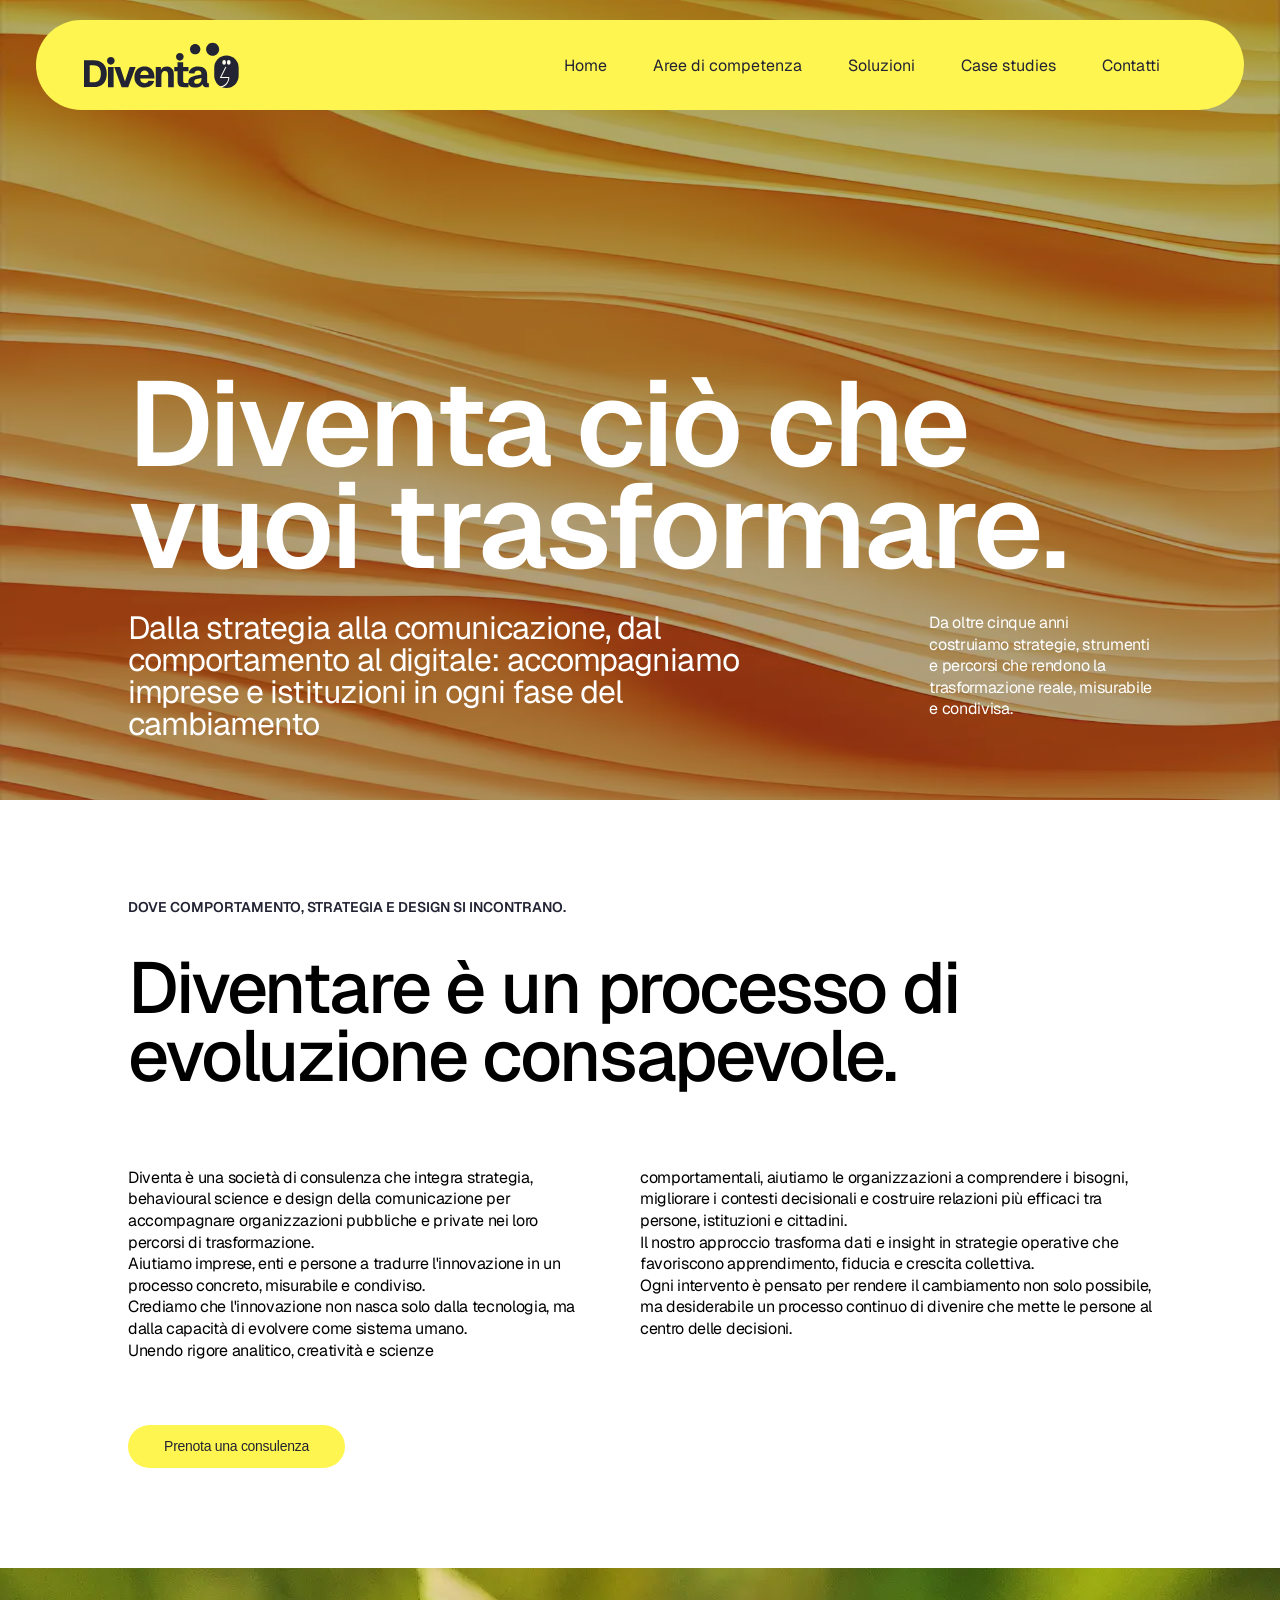
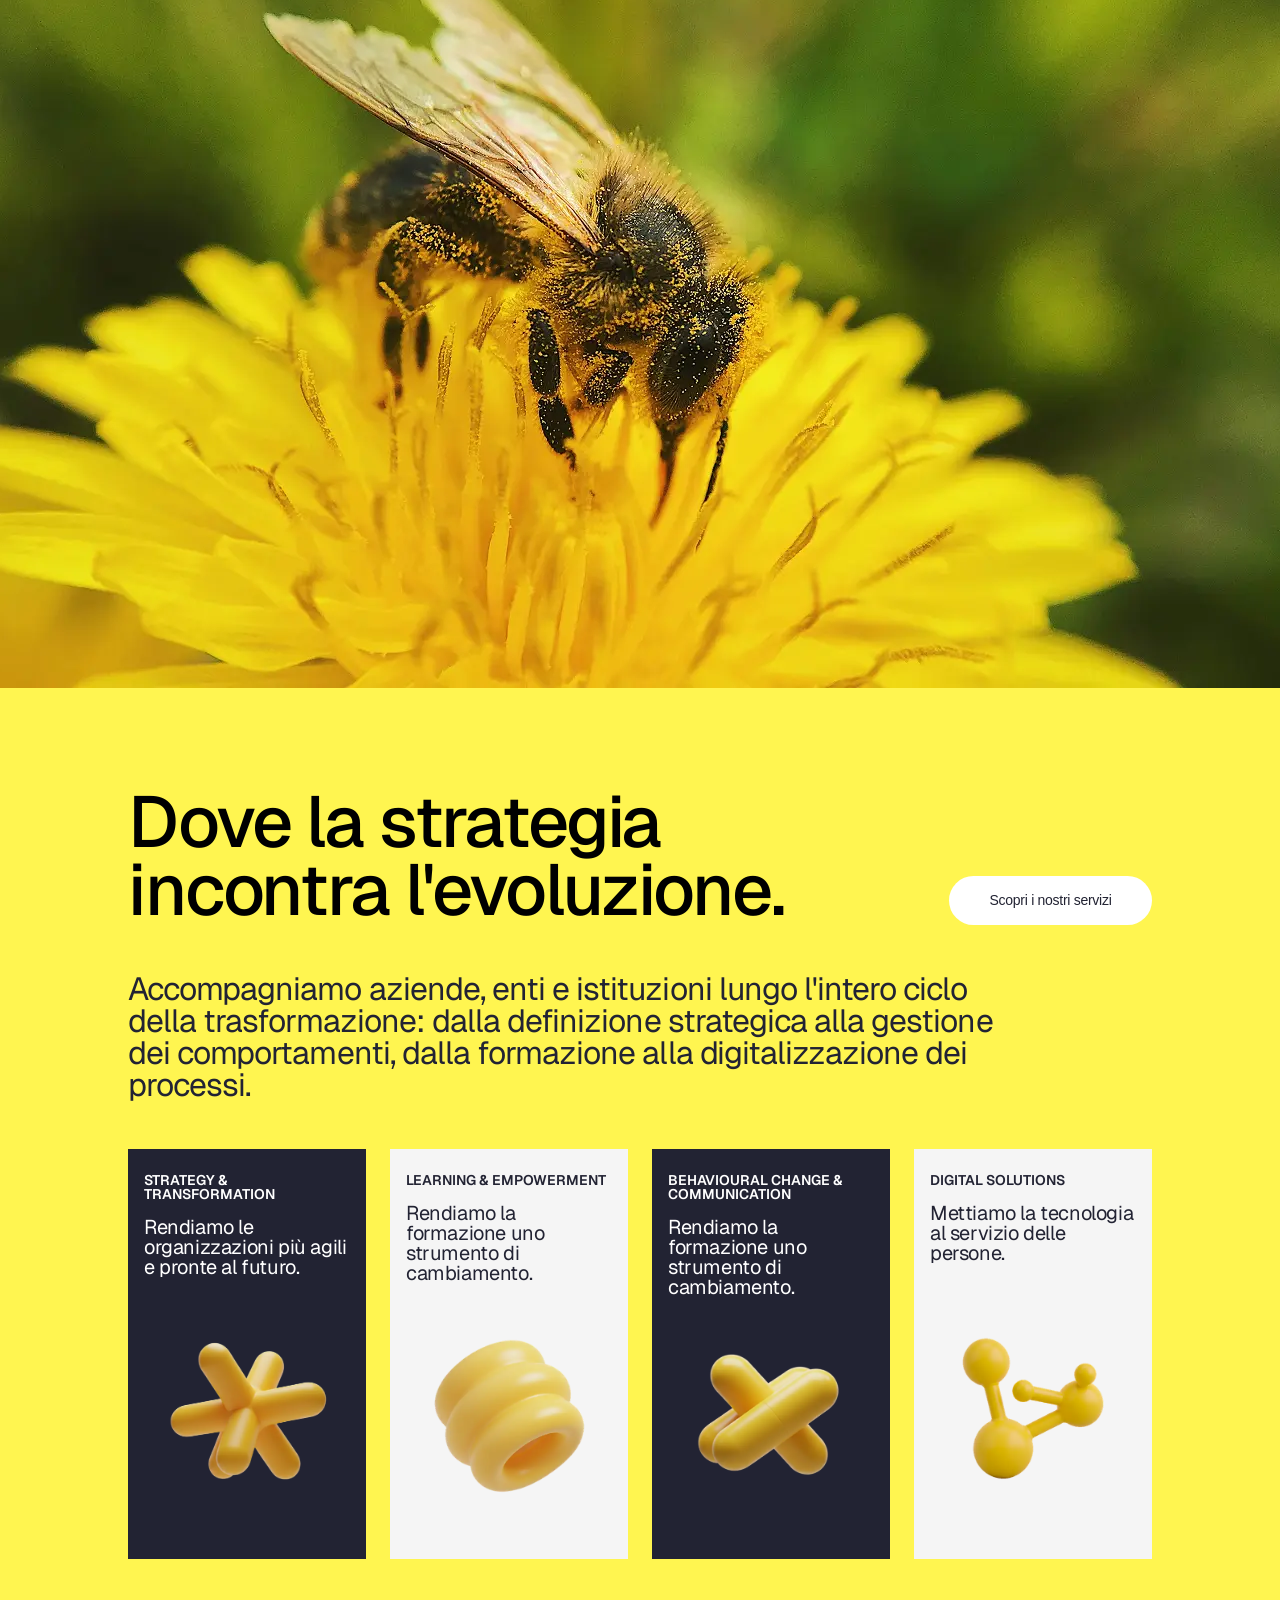
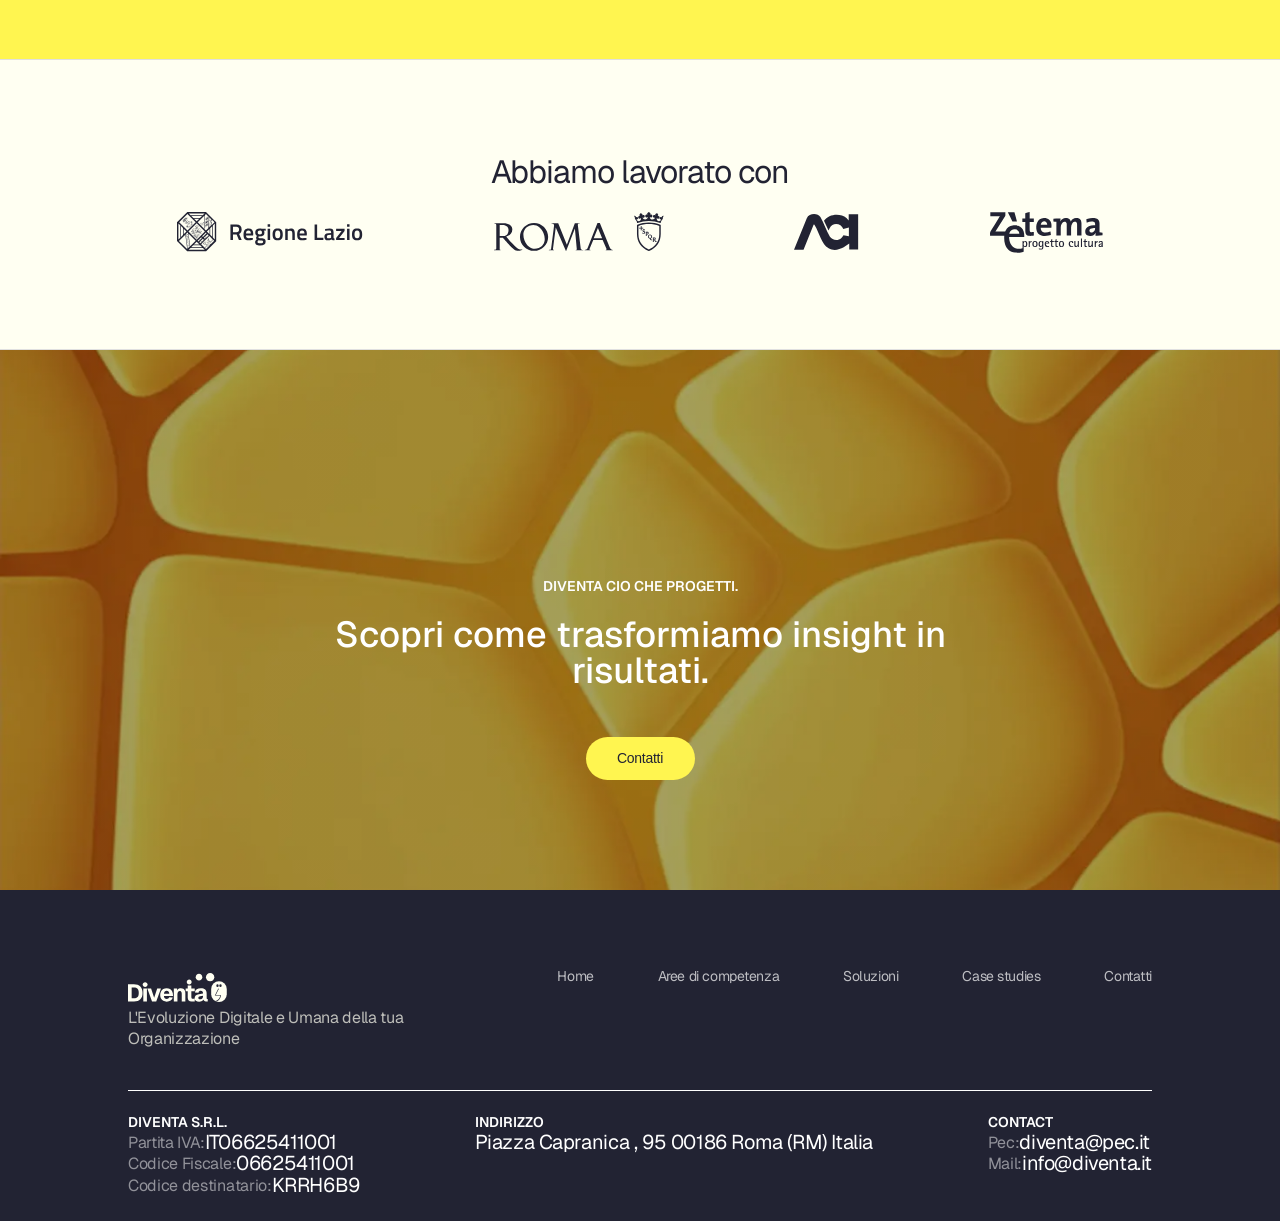
==== commit 3ffc15e3: "footer" ====
--- a/index.html
+++ b/index.html
@@ -33,138 +33,145 @@
             </header>
         </div>
 
-        <section class="hero">
-            <div class="hero__title-wrapper">
-                <h1 class="display">Diventa ciò che vuoi trasformare.</h1>
-
-                <div class="hero__text">
-                    <div class="hero__subtitle">
-                        <h3>
-                            Dalla strategia alla comunicazione, dal
-                            comportamento al digitale: accompagniamo imprese e
-                            istituzioni in ogni fase del cambiamento
-                        </h3>
-                    </div>
-
-                    <div class="hero__description">
-                        <p>
-                            Da oltre cinque anni costruiamo strategie, strumenti
-                            e percorsi che rendono la trasformazione reale,
-                            misurabile e condivisa.
-                        </p>
-                    </div>
-                </div>
-            </div>
-        </section>
-
-        <!-- Editorial Intro -->
-        <section class="container editorial-intro">
-            <label class="eyebrow">
-                Dove comportamento, strategia e design si incontrano.
-            </label>
-            <h1>Diventare è un processo di evoluzione consapevole.</h1>
-            <div class="editorial-intro__body">
-                <p class="editorial-intro__lead">
-                    Diventa è una società di consulenza che integra strategia,
-                    behavioural science e design della comunicazione per
-                    accompagnare organizzazioni pubbliche e private nei loro
-                    percorsi di trasformazione.<br />Aiutiamo imprese, enti e
-                    persone a tradurre l'innovazione in un processo concreto,
-                    misurabile e condiviso.<br />Crediamo che l'innovazione non
-                    nasca solo dalla tecnologia, ma dalla capacità di evolvere
-                    come sistema umano.<br />Unendo rigore analitico, creatività
-                    e scienze
-                </p>
-                <p class="editorial-intro__detail">
-                    comportamentali, aiutiamo le organizzazioni a comprendere i
-                    bisogni, migliorare i contesti decisionali e costruire
-                    relazioni più efficaci tra persone, istituzioni e
-                    cittadini.<br />
-                    Il nostro approccio trasforma dati e insight in strategie
-                    operative che favoriscono apprendimento, fiducia e crescita
-                    collettiva.<br />
-                    Ogni intervento è pensato per rendere il cambiamento non
-                    solo possibile, ma desiderabile un processo continuo di
-                    divenire che mette le persone al centro delle decisioni.
-                </p>
-            </div>
-            <button class="btn btn--primary">Prenota una consulenza</button>
-        </section>
-
-        <!--immagine divisoria-->
-        <img class="divider-image" src="./img/Media_divided_Section.webp" />
-
-        <!-- Strategy -->
-        <section class="strategy">
-            <div class="strategy__content">
-                <div class="strategy__header">
-                    <h1>Dove la strategia incontra l'evoluzione.</h1>
-                    <div class="strategy__cta">
-                        <button class="btn btn--light">
-                            Scopri i nostri servizi
-                        </button>
-                    </div>
-                </div>
-                <h3 class="strategy__description">
-                    Accompagniamo aziende, enti e istituzioni lungo l'intero
-                    ciclo della trasformazione: dalla definizione strategica
-                    alla gestione dei comportamenti, dalla formazione alla
-                    digitalizzazione dei processi.
-                </h3>
-                <div class="strategy__cards">
-                    <div class="card card-dark">
-                        <label>STRATEGY & TRANSFORMATION</label>
-                        <h4>
-                            Rendiamo le organizzazioni più agili e pronte al
-                            futuro.
-                        </h4>
-                        <img class="card-image" src="./img/strategy.webp" />
-                    </div>
-                    <div class="card card-light">
-                        <label>LEARNING & EMPOWERMENT</label>
-                        <h4>
-                            Rendiamo la formazione uno strumento di cambiamento.
-                        </h4>
-                        <img class="card-image" src="./img/learning.webp" />
-                    </div>
-                    <div class="card card-dark">
-                        <label>BEHAVIOURAL CHANGE & COMMUNICATION</label>
-                        <h4>
-                            Rendiamo la formazione uno strumento di cambiamento.
-                        </h4>
-                        <img class="card-image" src="./img/behavioural.webp" />
-                    </div>
-                    <div class="card card-light">
-                        <label>DIGITAL SOLUTIONS</label>
-                        <h4>
-                            Mettiamo la tecnologia al servizio delle persone.
-                        </h4>
-                        <img class="card-image" src="./img/digital.webp" />
-                    </div>
-                </div>
-            </div>
-        </section>
-
-        <!-- Partner -->
-        <section class="partner">
-            <h3 class="eyebrow">Abbiamo lavorato con</h3>
-            <div class="partner__logos">
-                <img src="./img/Group104.svg" alt="Logo partner 1" />
-                <img src="./img/Group103.svg" alt="Logo partner 2" />
-                <img src="./img/Vector.svg" alt="Logo partner 3" />
-                <img src="./img/Group102.svg" alt="Logo partner 4" />
-            </div>
-        </section>
-
-        <!-- CTA Case Studies -->
-        <section class="cta-banner">
-            <div class="container cta-banner__content">
-                <label>diventa cio che progetti. </label>
-                <h2>Scopri come trasformiamo insight in risultati.</h2>
-                <button class="btn btn--primary">Contatti</button>
-            </div>
-        </section>
-
+        <main>
+            <section class="hero">
+                <div class="hero__title-wrapper">
+                    <h1 class="display">Diventa ciò che vuoi trasformare.</h1>
+
+                    <div class="hero__text">
+                        <div class="hero__subtitle">
+                            <h3>
+                                Dalla strategia alla comunicazione, dal
+                                comportamento al digitale: accompagniamo imprese
+                                e istituzioni in ogni fase del cambiamento
+                            </h3>
+                        </div>
+
+                        <div class="hero__description">
+                            <p>
+                                Da oltre cinque anni costruiamo strategie,
+                                strumenti e percorsi che rendono la
+                                trasformazione reale, misurabile e condivisa.
+                            </p>
+                        </div>
+                    </div>
+                </div>
+            </section>
+
+            <!-- Editorial Intro -->
+            <section class="container editorial-intro">
+                <label class="eyebrow">
+                    Dove comportamento, strategia e design si incontrano.
+                </label>
+                <h1>Diventare è un processo di evoluzione consapevole.</h1>
+                <div class="editorial-intro__body">
+                    <p class="editorial-intro__lead">
+                        Diventa è una società di consulenza che integra
+                        strategia, behavioural science e design della
+                        comunicazione per accompagnare organizzazioni pubbliche
+                        e private nei loro percorsi di trasformazione.<br />Aiutiamo
+                        imprese, enti e persone a tradurre l'innovazione in un
+                        processo concreto, misurabile e condiviso.<br />Crediamo
+                        che l'innovazione non nasca solo dalla tecnologia, ma
+                        dalla capacità di evolvere come sistema umano.<br />Unendo
+                        rigore analitico, creatività e scienze
+                    </p>
+                    <p class="editorial-intro__detail">
+                        comportamentali, aiutiamo le organizzazioni a
+                        comprendere i bisogni, migliorare i contesti decisionali
+                        e costruire relazioni più efficaci tra persone,
+                        istituzioni e cittadini.<br />
+                        Il nostro approccio trasforma dati e insight in
+                        strategie operative che favoriscono apprendimento,
+                        fiducia e crescita collettiva.<br />
+                        Ogni intervento è pensato per rendere il cambiamento non
+                        solo possibile, ma desiderabile un processo continuo di
+                        divenire che mette le persone al centro delle decisioni.
+                    </p>
+                </div>
+                <button class="btn btn--primary">Prenota una consulenza</button>
+            </section>
+
+            <!--immagine divisoria-->
+            <img class="divider-image" src="./img/Media_divided_Section.webp" />
+
+            <!-- Strategy -->
+            <section class="strategy">
+                <div class="strategy__content">
+                    <div class="strategy__header">
+                        <h1>Dove la strategia incontra l'evoluzione.</h1>
+                        <div class="strategy__cta">
+                            <button class="btn btn--light">
+                                Scopri i nostri servizi
+                            </button>
+                        </div>
+                    </div>
+                    <h3 class="strategy__description">
+                        Accompagniamo aziende, enti e istituzioni lungo l'intero
+                        ciclo della trasformazione: dalla definizione strategica
+                        alla gestione dei comportamenti, dalla formazione alla
+                        digitalizzazione dei processi.
+                    </h3>
+                    <div class="strategy__cards">
+                        <div class="card card-dark">
+                            <label>STRATEGY & TRANSFORMATION</label>
+                            <h4>
+                                Rendiamo le organizzazioni più agili e pronte al
+                                futuro.
+                            </h4>
+                            <img class="card-image" src="./img/strategy.webp" />
+                        </div>
+                        <div class="card card-light">
+                            <label>LEARNING & EMPOWERMENT</label>
+                            <h4>
+                                Rendiamo la formazione uno strumento di
+                                cambiamento.
+                            </h4>
+                            <img class="card-image" src="./img/learning.webp" />
+                        </div>
+                        <div class="card card-dark">
+                            <label>BEHAVIOURAL CHANGE & COMMUNICATION</label>
+                            <h4>
+                                Rendiamo la formazione uno strumento di
+                                cambiamento.
+                            </h4>
+                            <img
+                                class="card-image"
+                                src="./img/behavioural.webp"
+                            />
+                        </div>
+                        <div class="card card-light">
+                            <label>DIGITAL SOLUTIONS</label>
+                            <h4>
+                                Mettiamo la tecnologia al servizio delle
+                                persone.
+                            </h4>
+                            <img class="card-image" src="./img/digital.webp" />
+                        </div>
+                    </div>
+                </div>
+            </section>
+
+            <!-- Partner -->
+            <section class="partner">
+                <h3 class="eyebrow">Abbiamo lavorato con</h3>
+                <div class="partner__logos">
+                    <img src="./img/Group104.svg" alt="Logo partner 1" />
+                    <img src="./img/Group103.svg" alt="Logo partner 2" />
+                    <img src="./img/Vector.svg" alt="Logo partner 3" />
+                    <img src="./img/Group102.svg" alt="Logo partner 4" />
+                </div>
+            </section>
+
+            <!-- CTA Case Studies -->
+            <section class="cta-banner">
+                <div class="container cta-banner__content">
+                    <label>diventa cio che progetti. </label>
+                    <h2>Scopri come trasformiamo insight in risultati.</h2>
+                    <button class="btn btn--primary">Contatti</button>
+                </div>
+            </section>
+        </main>
         <!-- Footer -->
         <footer class="footer">
             <div class="container footer-top">
@@ -182,7 +189,7 @@
                     <a href="#" class="link">Contatti</a>
                 </nav>
             </div>
-            <div class="footer-bottom">
+            <div class="container footer-bottom">
                 <div class="footer-info__company">
                     <label>DIVENTA S.R.L.</label>
                     <div class="footer-info__vat">
--- a/css/style.css
+++ b/css/style.css
@@ -10,8 +10,9 @@
     --color-border: #e0e0e0;
 
     --max-width-content: 1228px;
-    --max-width-wide: 1276px;
     --max-width-header: 1440px;
+
+    --padding-section: 24px;
 
     --radius-btn: 24px;
     --radius-pill: 40px;
@@ -175,7 +176,7 @@
 
 /* Contenitore centrato con larghezza massima */
 .container {
-    width: 100%;
+    width: 80vw;
     max-width: var(--max-width-content);
     margin: 0 auto;
 }
@@ -334,7 +335,8 @@
 
 /* ==================== EDITORIAL INTRO ==================== */
 .editorial-intro {
-    padding: 60px 24px;
+    padding-top: 60px;
+    padding-bottom: 60px;
     display: flex;
     flex-direction: column;
     gap: 24px;
@@ -354,14 +356,15 @@
 }
 
 .editorial-intro .btn {
-    width: 189px;
+    width: 217px;
     margin-top: 24px;
 }
 
 /* Editorial Intro — Tablet */
 @media (min-width: 768px) {
     .editorial-intro {
-        padding: 80px 48px;
+        padding-top: 80px;
+        padding-bottom: 80px;
         gap: 32px;
     }
     .editorial-intro__body {
@@ -375,15 +378,13 @@
         margin-top: 36px;
         width: 50%;
     }
-    .editorial-intro .btn {
-        width: 217px;
-    }
 }
 
 /* Editorial Intro — Desktop */
 @media (min-width: 1024px) {
     .editorial-intro {
-        padding: 100px 124px;
+        padding-top: 100px;
+        padding-bottom: 100px;
         gap: 40px;
     }
     .editorial-intro h2 {
@@ -409,10 +410,9 @@
 }
 
 .strategy__content {
-    width: 100%;
-    max-width: var(--max-width-wide);
+    width: 80vw;
+    max-width: var(--max-width-content);
     margin: 60px auto;
-    padding: 0 24px;
     display: flex;
     flex-direction: column;
     gap: 32px;
@@ -478,7 +478,6 @@
 /* Strategy — Tablet */
 @media (min-width: 768px) {
     .strategy__content {
-        padding: 0 48px;
         margin: 80px auto;
         gap: 40px;
     }
@@ -486,7 +485,6 @@
         width: 203px;
         font-size: 14px;
         font-weight: 400;
-        margin-bottom: 8px;
     }
     .card {
         height: 461px;
@@ -496,7 +494,6 @@
 /* Strategy — Desktop */
 @media (min-width: 1024px) {
     .strategy__content {
-        padding: 0 24px;
         margin: 100px auto;
         gap: 48px;
     }
@@ -523,7 +520,7 @@
 /* ==================== PARTNER ==================== */
 .partner {
     width: 100%;
-    padding: 96px 24px;
+    padding: 96px var(--padding-section);
     background-color: var(--color-cream);
     display: flex;
     flex-direction: column;
@@ -534,8 +531,8 @@
 }
 
 .partner__logos {
-    width: 100%;
-    max-width: var(--max-width-wide);
+    width: 80vw;
+    max-width: var(--max-width-content);
     display: flex;
     flex-wrap: wrap;
     justify-content: space-around;
@@ -552,7 +549,7 @@
     background-size: cover;
     background-position: center;
     background-repeat: no-repeat;
-    padding: 60px 24px;
+    padding: 60px var(--padding-section);
     display: flex;
     flex-direction: column;
     align-items: center;
@@ -588,7 +585,7 @@
 /* CTA Banner — Tablet */
 @media (min-width: 768px) {
     .cta-banner {
-        padding: 80px 48px;
+        padding: 80px var(--padding-section);
         flex-direction: row;
         justify-content: space-between;
         align-items: center;
@@ -604,7 +601,7 @@
 /* CTA Banner — Desktop */
 @media (min-width: 1024px) {
     .cta-banner {
-        padding: 100px 124px;
+        padding: 100px var(--padding-section);
     }
 }
 
@@ -613,7 +610,7 @@
     width: 100%;
     background-color: var(--color-dark);
     color: #fff;
-    padding: 48px 24px 24px;
+    padding: 48px var(--padding-section) 24px;
 }
 
 .footer-top {
@@ -621,7 +618,6 @@
     flex-direction: column;
     gap: 120px;
     padding-bottom: 40px;
-    border-bottom: 1px solid rgba(255, 255, 255, 0.15);
 }
 
 .footer-logo img {
@@ -652,17 +648,23 @@
 }
 
 .footer-bottom {
+    border-top: 1px solid rgb(255, 255, 255);
     padding-top: 20px;
-}
-
-.footer-bottom .link {
-    color: rgba(255, 255, 255, 0.4);
-}
-
+    display: flex;
+    justify-content: space-between;
+}
+
+.footer-bottom > div > div {
+    display: flex;
+    flex-direction: row;
+}
+.footer-bottom p {
+    color: rgba(255, 255, 255, 0.5);
+}
 /* Footer — Tablet */
 @media (min-width: 768px) {
     .footer {
-        padding: 60px 48px 24px;
+        padding: 60px var(--padding-section) 24px;
     }
     .footer-nav {
         flex-direction: row;
@@ -673,7 +675,7 @@
 /* Footer — Desktop */
 @media (min-width: 1024px) {
     .footer {
-        padding: 80px 124px 24px;
+        padding: 80px var(--padding-section) 24px;
     }
     .footer-top {
         flex-direction: row;
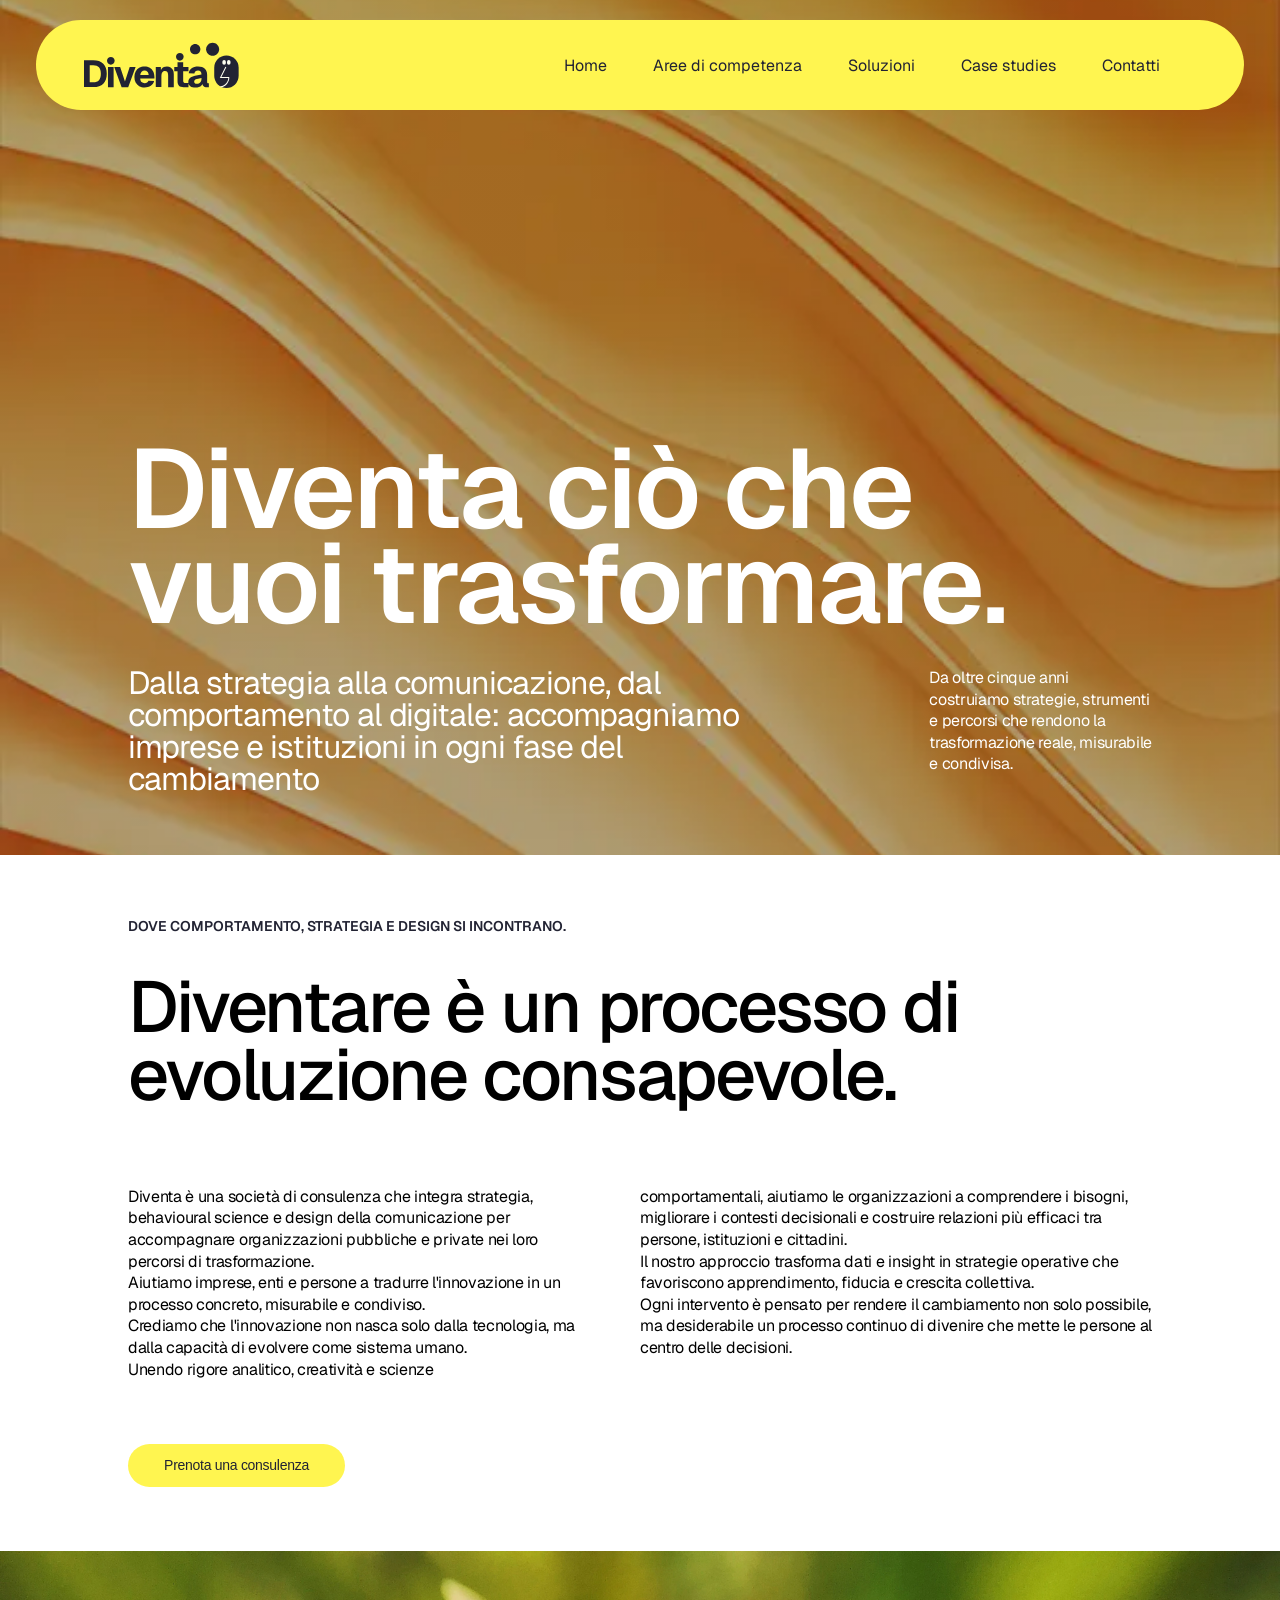
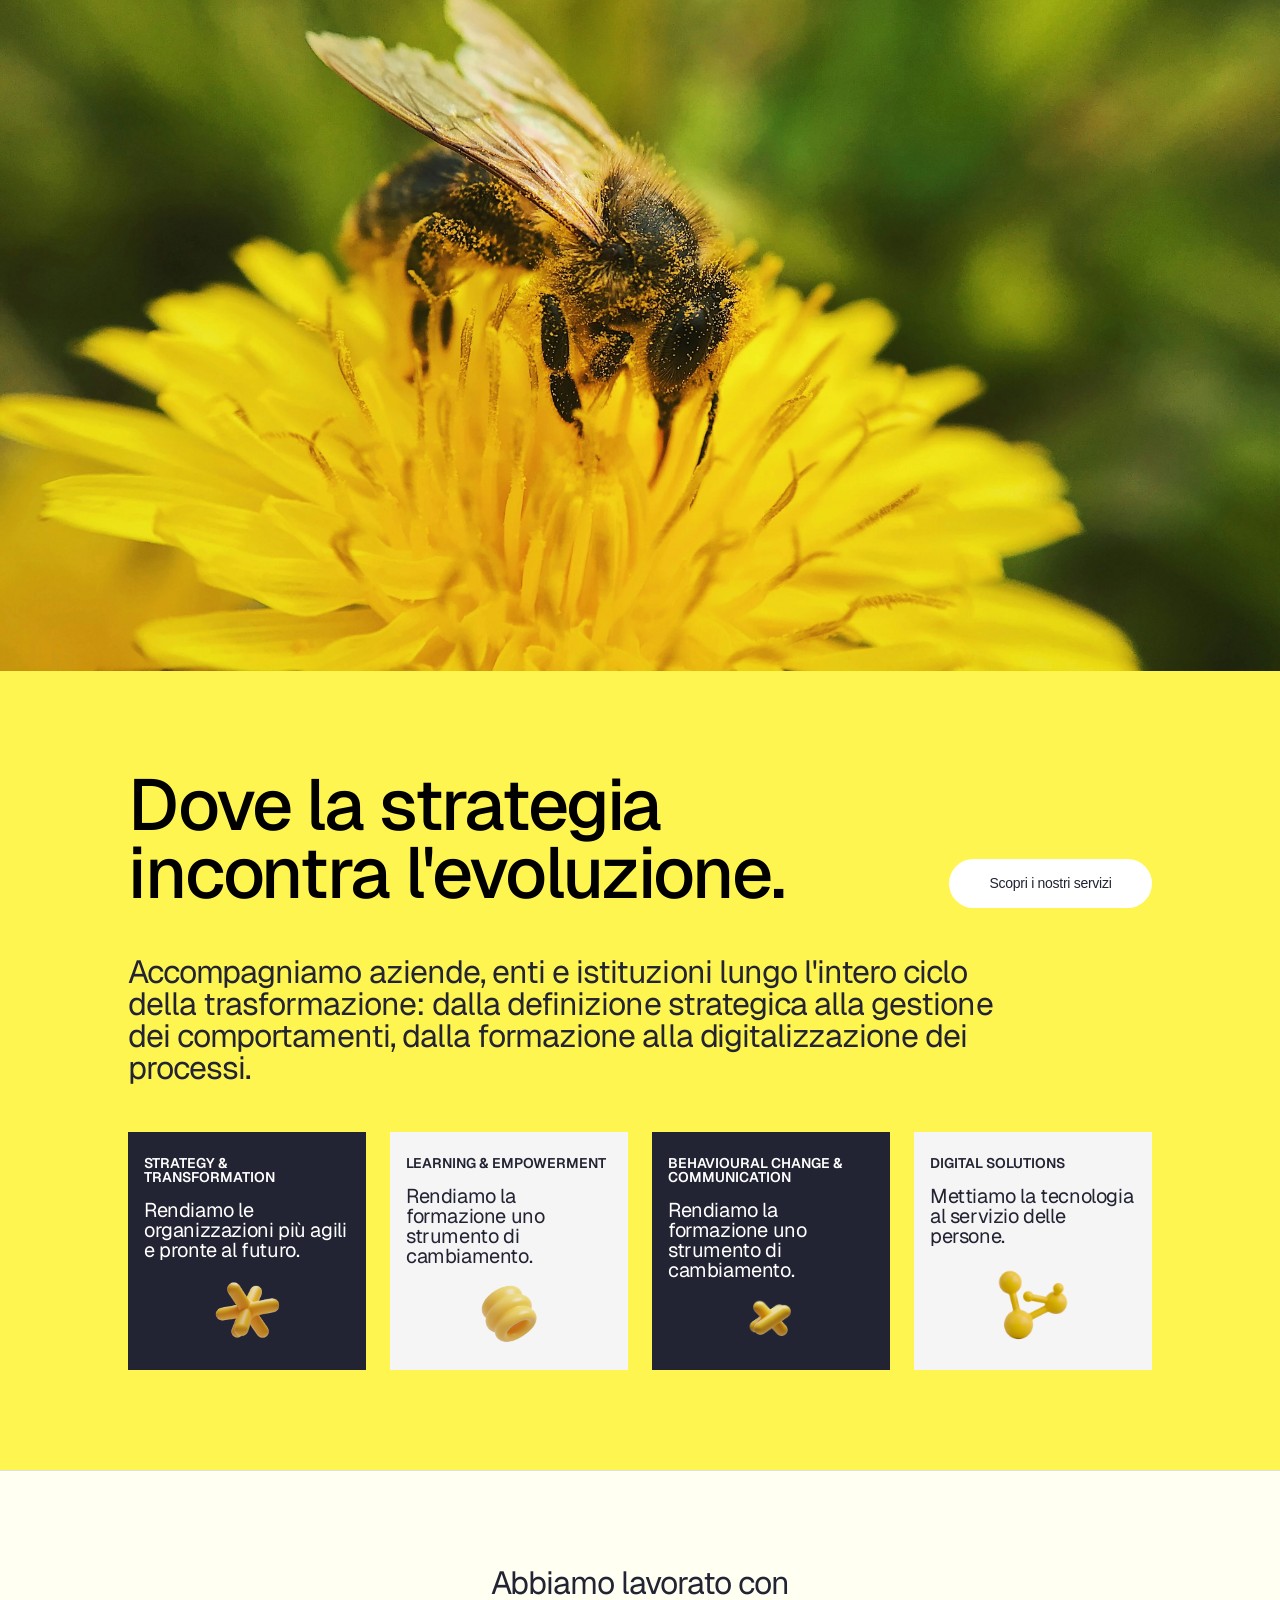
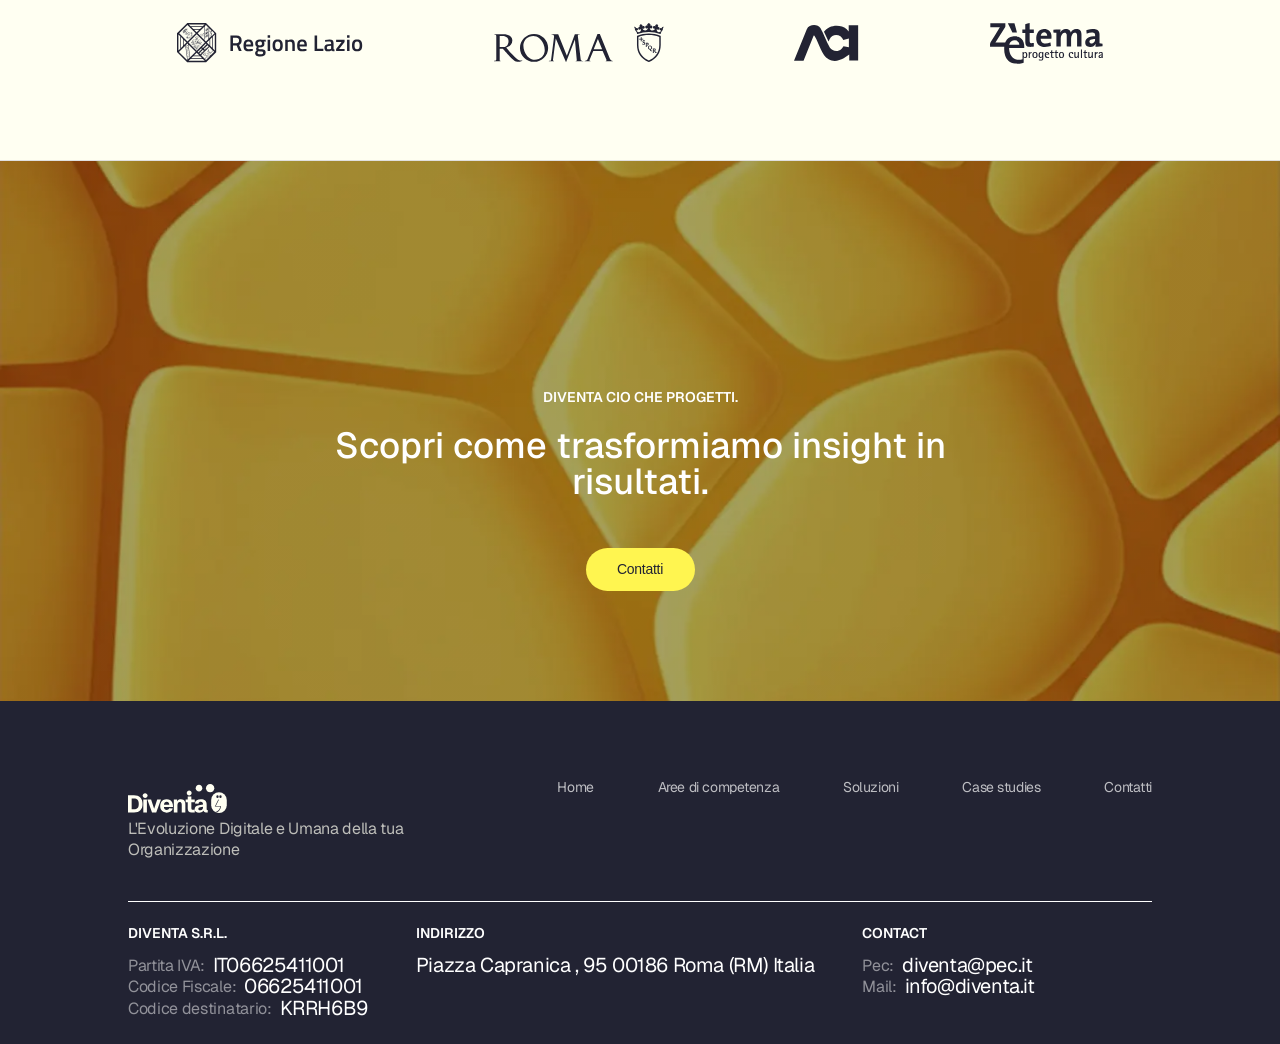
==== commit 54fd553e: "new pages" ====
--- a/index.html
+++ b/index.html
@@ -16,10 +16,10 @@
                     <div class="header__menu">
                         <nav>
                             <a class="desktop-menu" href="index.html">Home</a>
-                            <a class="desktop-menu" href="#"
+                            <a class="desktop-menu" href="aree-di-competenza.html"
                                 >Aree di competenza</a
                             >
-                            <a class="desktop-menu" href="#">Soluzioni</a>
+                            <a class="desktop-menu" href="soluzioni.html">Soluzioni</a>
                             <a class="desktop-menu" href="#">Case studies</a>
                             <a class="desktop-menu" href="#">Contatti</a>
                         </nav>
@@ -183,8 +183,8 @@
                 </div>
                 <nav class="footer-nav">
                     <a href="index.html" class="link">Home</a>
-                    <a href="#" class="link">Aree di competenza</a>
-                    <a href="#" class="link">Soluzioni</a>
+                    <a href="aree-di-competenza.html" class="link">Aree di competenza</a>
+                    <a href="soluzioni.html" class="link">Soluzioni</a>
                     <a href="#" class="link">Case studies</a>
                     <a href="#" class="link">Contatti</a>
                 </nav>
--- a/css/style.css
+++ b/css/style.css
@@ -147,7 +147,7 @@
 /* Tipografia — Desktop */
 @media (min-width: 1024px) {
     .display {
-        font-size: 120px;
+        font-size: 112px;
         line-height: 85%;
         letter-spacing: -0.02em;
     }
@@ -278,8 +278,9 @@
     background-image:
         linear-gradient(#0000004d, #0000004d), url(../img/header_bg.webp);
     width: 100%;
-    height: 800px;
-    background-size: 100% 100%;
+    height: 95vh;
+    min-height: 600px;
+    background-size: cover;
     background-position: center;
     background-repeat: no-repeat;
     display: flex;
@@ -383,8 +384,8 @@
 /* Editorial Intro — Desktop */
 @media (min-width: 1024px) {
     .editorial-intro {
-        padding-top: 100px;
-        padding-bottom: 100px;
+        padding-top: 64px;
+        padding-bottom: 64px;
         gap: 40px;
     }
     .editorial-intro h2 {
@@ -393,12 +394,58 @@
 }
 
 /* ==================== IMMAGINE DIVISORIA ==================== */
+.divider-image--bottom {
+    object-position: bottom;
+}
+
 .divider-image {
     width: 100%;
     height: 720px;
     object-fit: cover;
     object-position: center;
     display: block;
+}
+
+.divider-image--contained {
+    width: 80vw;
+    max-width: var(--max-width-content);
+    margin: 0 auto;
+    height: auto;
+    object-fit: unset;
+}
+
+/* ==================== PHOTO PAIR ==================== */
+.photo-pair {
+    display: grid;
+    grid-template-columns: 1fr;
+    gap: 20px;
+    width: 80vw;
+    max-width: var(--max-width-content);
+    margin: 0 auto;
+}
+
+.photo-pair__img {
+    width: 100%;
+    height: 300px;
+    object-fit: cover;
+    display: block;
+}
+
+@media (min-width: 768px) {
+    .photo-pair {
+        grid-template-columns: 1fr 1fr;
+        gap: 24px;
+    }
+
+    .photo-pair__img {
+        height: 550px;
+    }
+}
+
+@media (min-width: 1024px) {
+    .photo-pair__img {
+        height: 588px;
+    }
 }
 
 /* ==================== STRATEGY ==================== */
@@ -444,7 +491,6 @@
     display: grid;
     grid-template-columns: repeat(2, 1fr);
     gap: 20px;
-    overflow: hidden;
 }
 
 .card {
@@ -452,8 +498,9 @@
     display: flex;
     flex-direction: column;
     gap: 16px;
-    height: 271px;
-    overflow: hidden;
+    aspect-ratio: 1 / 1;
+    width: 100%;
+    align-self: start;
     min-width: 0;
 }
 
@@ -465,6 +512,80 @@
 .card-light {
     background-color: var(--color-light-gray);
     color: var(--color-dark);
+}
+
+.card-yellow {
+    background-color: #fff550;
+    color: var(--color-dark);
+}
+
+.strategy--white {
+    background-color: #fff;
+}
+
+.strategy--white .strategy__cards {
+    grid-template-columns: 1fr;
+}
+
+@media (min-width: 768px) {
+    .strategy--white .strategy__cards {
+        grid-template-columns: repeat(2, 1fr);
+    }
+
+    .strategy--white .strategy__cards--3col {
+        grid-template-columns: repeat(3, 1fr);
+    }
+}
+
+@media (min-width: 1024px) {
+    .strategy--white .strategy__cards {
+        grid-template-columns: repeat(4, 1fr);
+    }
+
+    .strategy--white .strategy__cards--3col {
+        grid-template-columns: repeat(3, 1fr);
+    }
+}
+
+.photo-cards {
+    display: grid;
+    grid-template-columns: 1fr;
+    gap: 20px;
+    width: 80vw;
+    max-width: var(--max-width-content);
+    margin: 0 auto;
+}
+
+.photo-cards__img {
+    width: 100%;
+    height: 225px;
+    object-fit: cover;
+    object-position: top;
+    display: block;
+}
+
+.photo-cards__img--center {
+    object-position: center;
+}
+
+@media (min-width: 768px) {
+    .photo-cards {
+        grid-template-columns: repeat(3, 1fr);
+        gap: 24px;
+    }
+}
+
+@media (min-width: 1024px) {
+    .photo-cards__img {
+        height: 385px;
+    }
+}
+
+.card-yellow__icon {
+    height: 23px;
+    width: auto;
+    margin-top: auto;
+    align-self: flex-start;
 }
 
 .card-image {
@@ -506,7 +627,7 @@
         align-self: flex-end;
     }
     .card {
-        height: 410px;
+        height: auto;
     }
     .strategy__header h2 {
         max-width: 60%;
@@ -605,6 +726,84 @@
     }
 }
 
+.cta-banner--alt {
+    margin-top: 80px;
+    background-image:
+        linear-gradient(#00000059, #00000059), url(../img/insight3.webp);
+}
+
+/* ==================== METHOD SECTION ==================== */
+.method-section {
+    display: flex;
+    flex-direction: column;
+    gap: 32px;
+    padding-top: 64px;
+    padding-bottom: 64px;
+}
+
+.method-section__number {
+    display: flex;
+    flex-direction: column;
+    align-items: flex-start;
+    gap: 16px;
+}
+
+.method-section__digit {
+    font-size: 300px;
+    font-weight: 200;
+    line-height: 0.9;
+    color: var(--color-dark);
+}
+
+.method-section__marker {
+    width: 14px;
+    height: 14px;
+    background-color: var(--color-dark);
+    display: block;
+}
+
+.method-section__content {
+    display: flex;
+    flex-direction: column;
+    gap: 16px;
+}
+
+@media (min-width: 1024px) {
+    .method-section {
+        flex-direction: row;
+        align-items: flex-start;
+        gap: 80px;
+    }
+
+    .method-section__number {
+        flex: 0 0 auto;
+    }
+
+    .method-section__digit {
+        font-size: 300px;
+    }
+
+    .method-section__content {
+        flex: 1;
+    }
+}
+
+/* ==================== BREADCRUMB ==================== */
+.breadcrumb {
+    height: 100px;
+    display: flex;
+    align-items: flex-end;
+    padding-bottom: 16px;
+    gap: 4px;
+}
+
+.breadcrumb a,
+.breadcrumb span {
+    line-height: 1;
+    display: flex;
+    align-items: flex-end;
+}
+
 /* ==================== FOOTER ==================== */
 .footer {
     width: 100%;
@@ -651,12 +850,20 @@
     border-top: 1px solid rgb(255, 255, 255);
     padding-top: 20px;
     display: flex;
-    justify-content: space-between;
+    flex-direction: column;
+    gap: 48px;
 }
 
 .footer-bottom > div > div {
     display: flex;
     flex-direction: row;
+    gap: 8px;
+}
+
+.footer-info__company > label + *,
+.footer-info__address > label + *,
+.footer-info__contact > label + * {
+    margin-top: 12px;
 }
 .footer-bottom p {
     color: rgba(255, 255, 255, 0.5);
@@ -674,6 +881,9 @@
 
 /* Footer — Desktop */
 @media (min-width: 1024px) {
+    .footer-bottom {
+        flex-direction: row;
+    }
     .footer {
         padding: 80px var(--padding-section) 24px;
     }
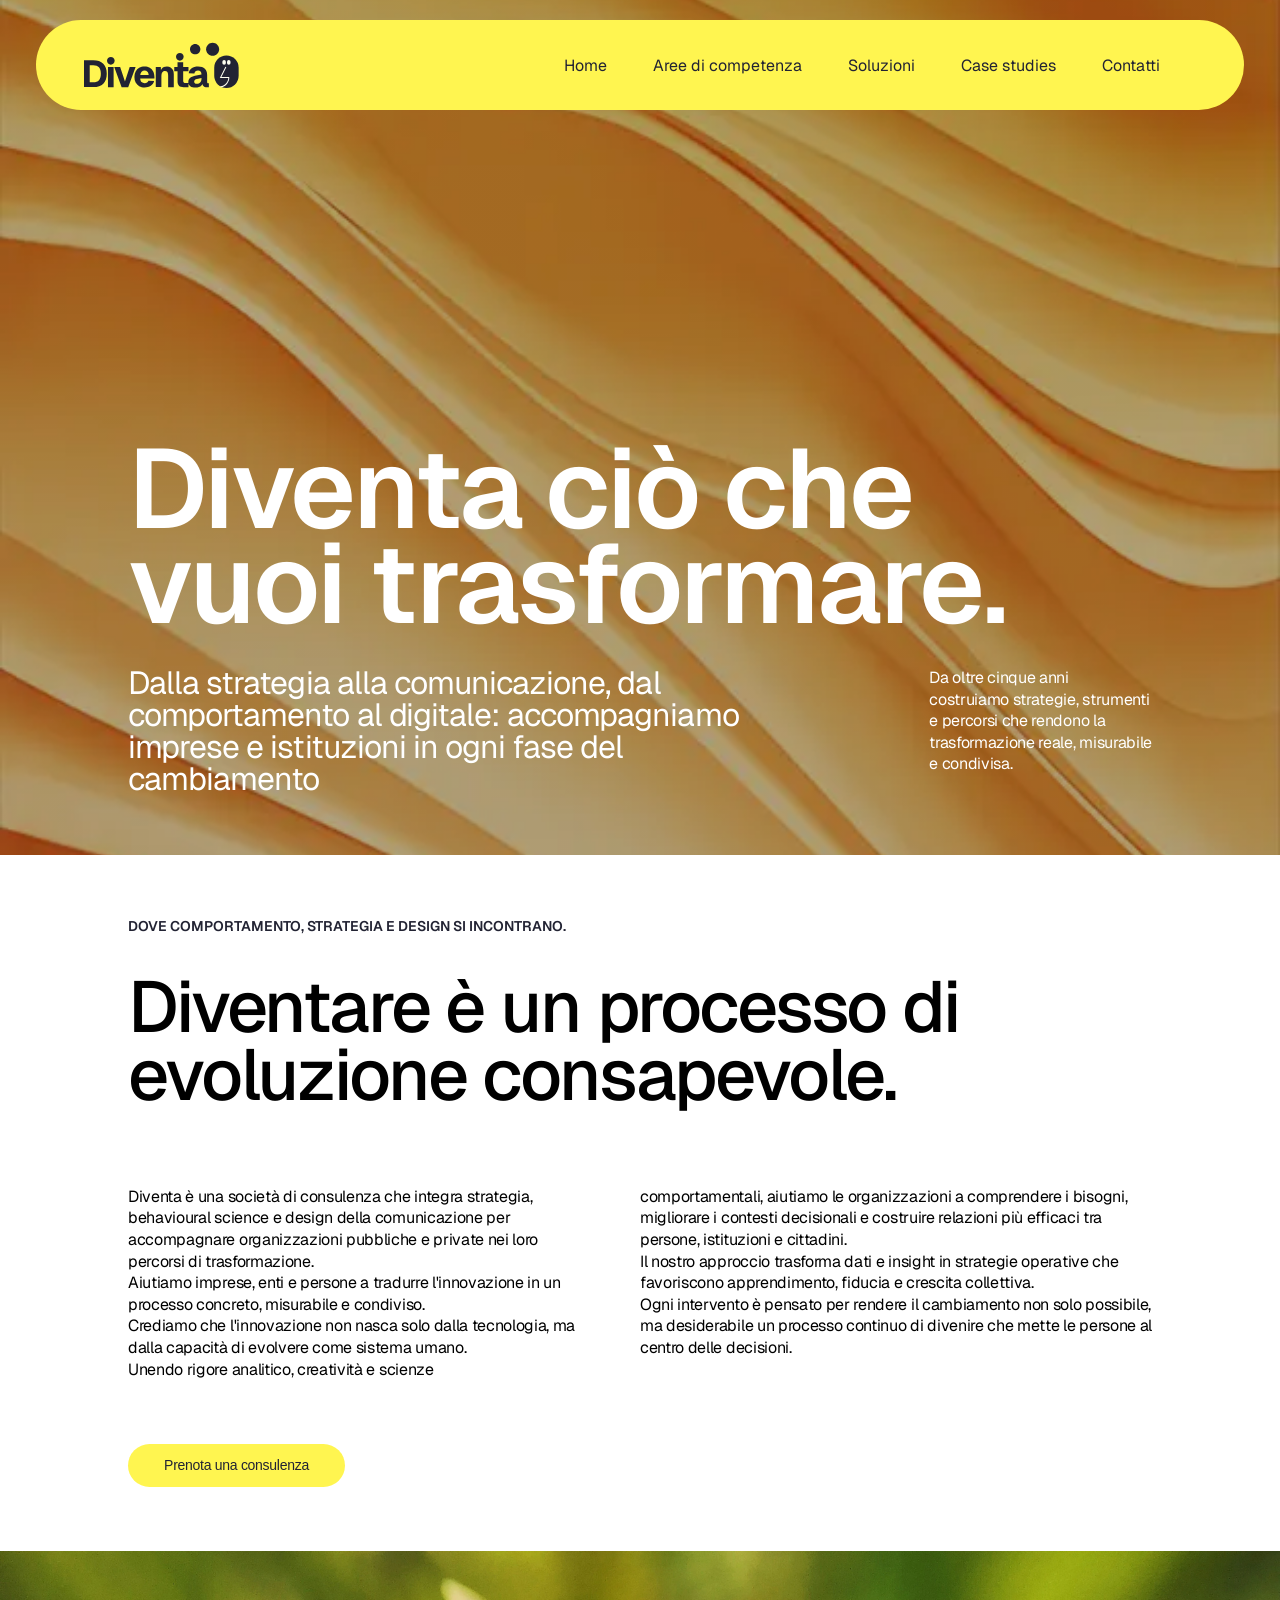
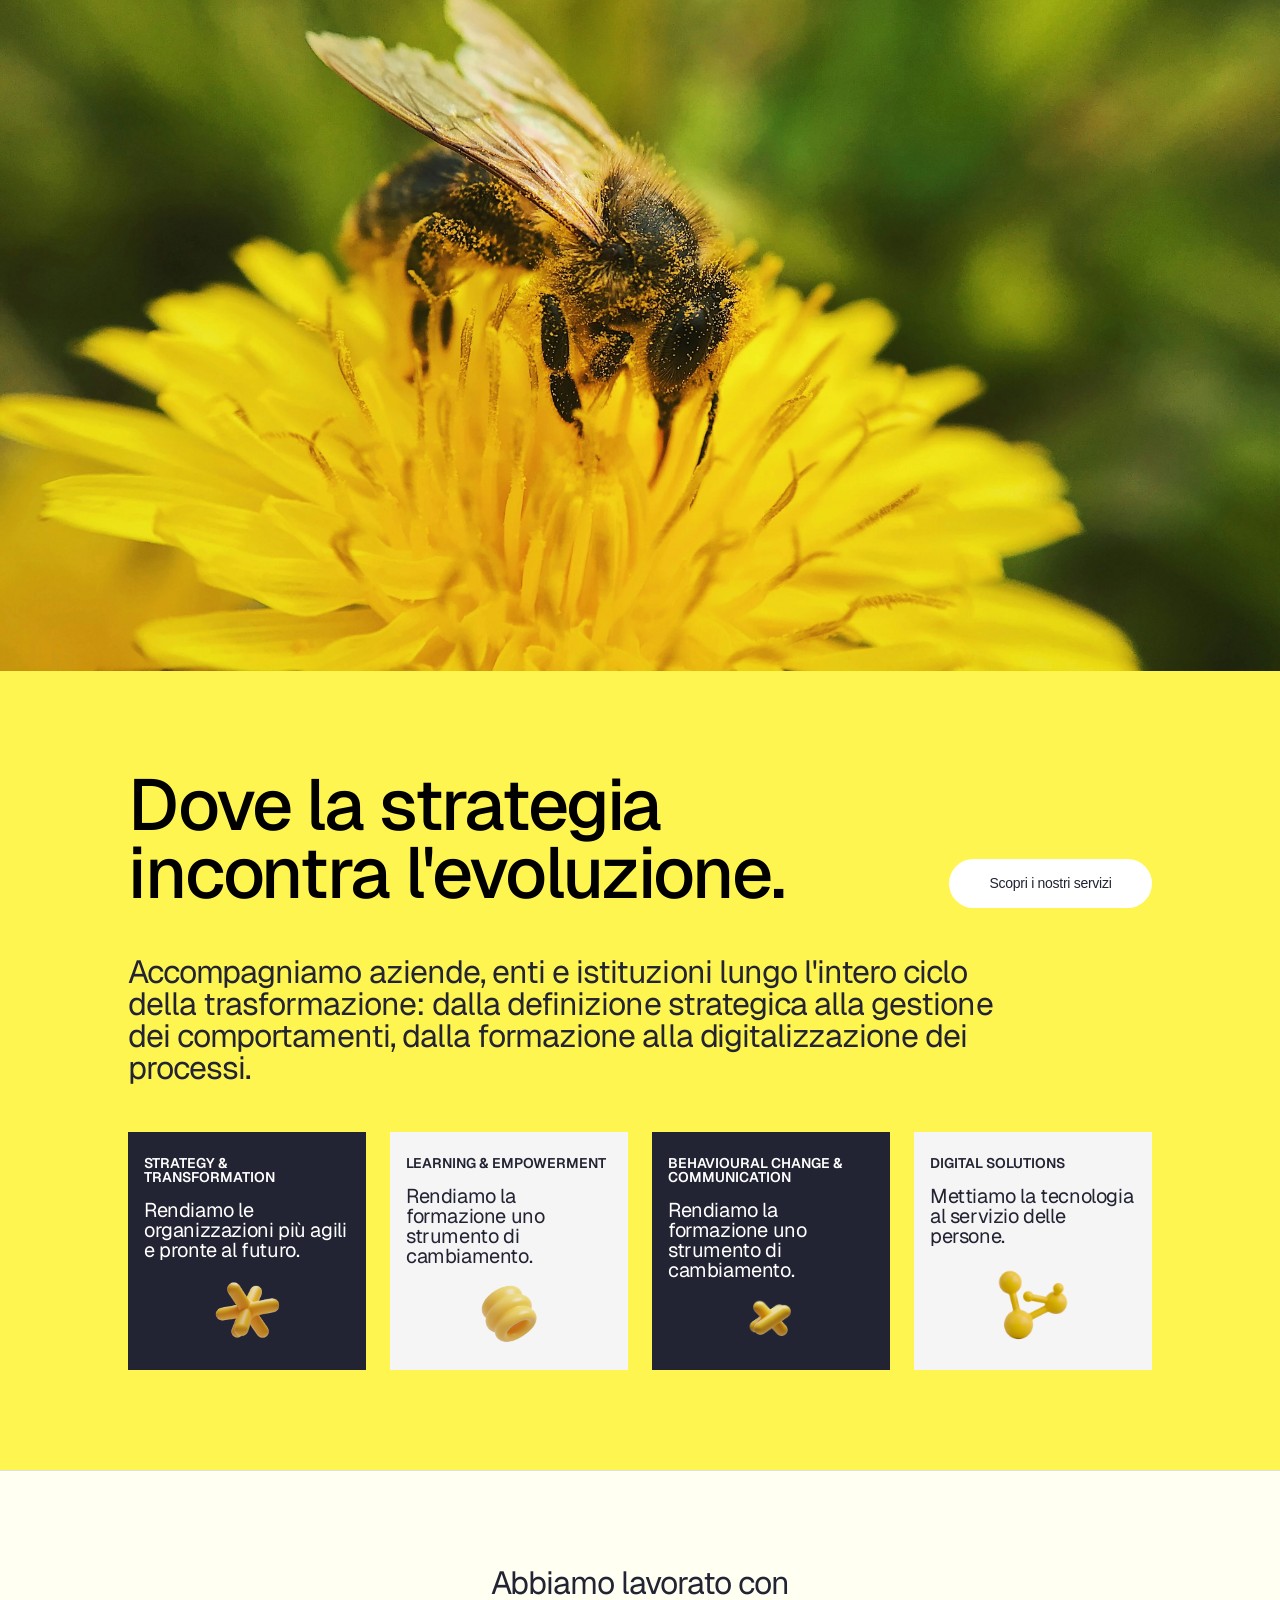
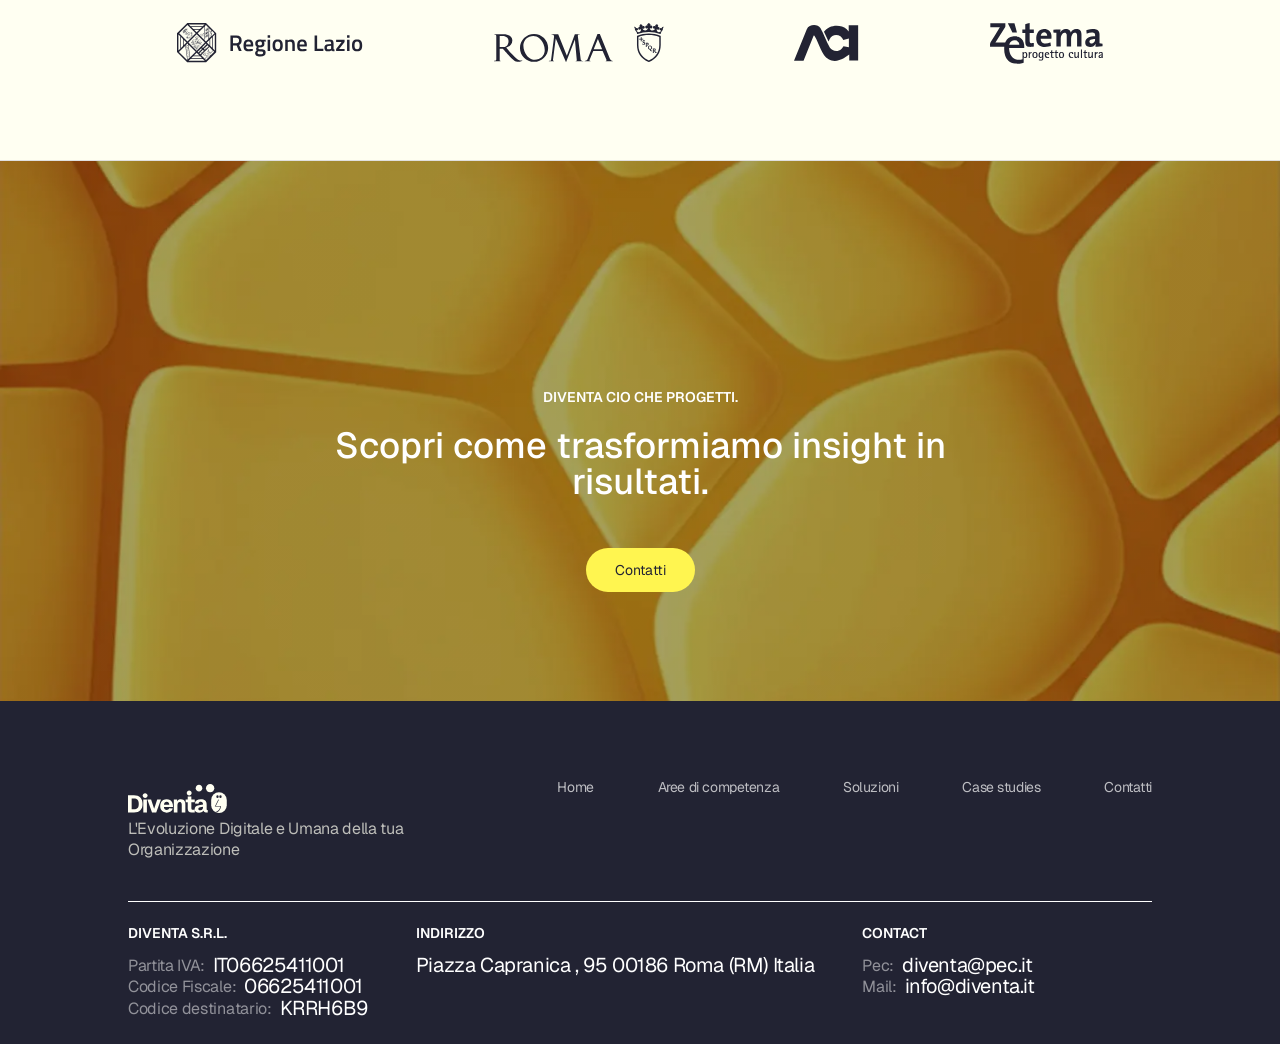
==== commit 9a1a9211: "contatti" ====
--- a/index.html
+++ b/index.html
@@ -21,7 +21,7 @@
                             >
                             <a class="desktop-menu" href="soluzioni.html">Soluzioni</a>
                             <a class="desktop-menu" href="#">Case studies</a>
-                            <a class="desktop-menu" href="#">Contatti</a>
+                            <a class="desktop-menu" href="contatti.html">Contatti</a>
                         </nav>
 
                         <img
@@ -168,7 +168,7 @@
                 <div class="container cta-banner__content">
                     <label>diventa cio che progetti. </label>
                     <h2>Scopri come trasformiamo insight in risultati.</h2>
-                    <button class="btn btn--primary">Contatti</button>
+                    <a href="contatti.html" class="btn btn--primary">Contatti</a>
                 </div>
             </section>
         </main>
@@ -186,7 +186,7 @@
                     <a href="aree-di-competenza.html" class="link">Aree di competenza</a>
                     <a href="soluzioni.html" class="link">Soluzioni</a>
                     <a href="#" class="link">Case studies</a>
-                    <a href="#" class="link">Contatti</a>
+                    <a href="contatti.html" class="link">Contatti</a>
                 </nav>
             </div>
             <div class="container footer-bottom">
--- a/css/style.css
+++ b/css/style.css
@@ -804,6 +804,79 @@
     align-items: flex-end;
 }
 
+/* ==================== CONTATTI ==================== */
+.contact-intro {
+    background-color: #fff550;
+    padding: 80px 0 40px;
+}
+
+.contact-steps {
+    background-color: #fff550;
+    padding-bottom: 80px;
+}
+
+.contact-image {
+    height: 90vh;
+    min-height: 600px;
+    background-size: cover;
+    background-position: center;
+    display: flex;
+    align-items: flex-end;
+}
+
+.contact-image__content {
+    display: flex;
+    flex-direction: column;
+    gap: 32px;
+    padding-bottom: 60px;
+}
+
+.contact-image__title {
+    color: white;
+}
+
+.contact-image__bottom {
+    display: flex;
+    flex-direction: column;
+    gap: 16px;
+}
+
+.contact-image__bottom h3,
+.contact-image__bottom p {
+    color: white;
+}
+
+@media (min-width: 768px) {
+    .contact-image__bottom {
+        flex-direction: row;
+        justify-content: space-between;
+        align-items: flex-end;
+        gap: 48px;
+    }
+
+    .contact-image__bottom h3 {
+        flex: 0 0 auto;
+        max-width: 40%;
+    }
+
+    .contact-image__bottom p {
+        max-width: 40%;
+    }
+}
+
+.contact-cta {
+    background-color: #fff550;
+    padding: 120px 0;
+}
+
+.contact-cta__content {
+    display: flex;
+    flex-direction: column;
+    align-items: center;
+    text-align: center;
+    gap: 32px;
+}
+
 /* ==================== FOOTER ==================== */
 .footer {
     width: 100%;
